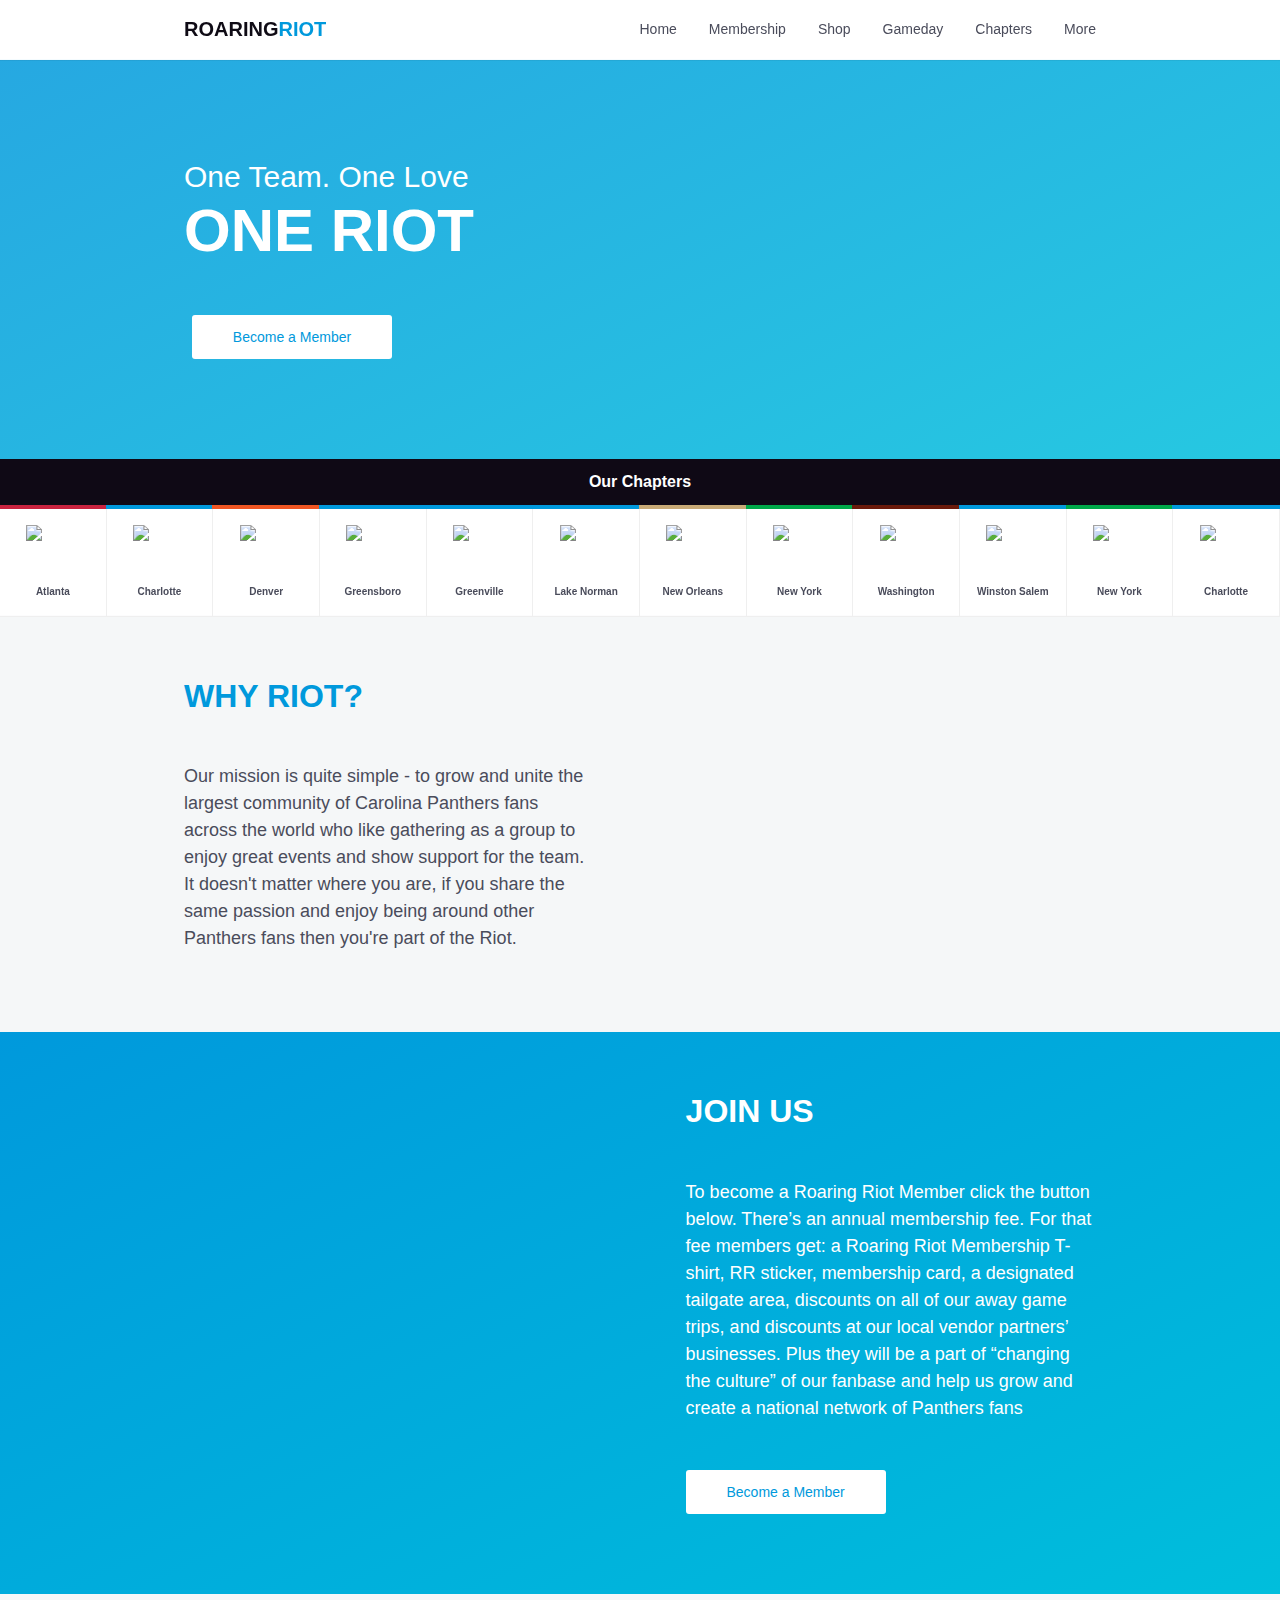
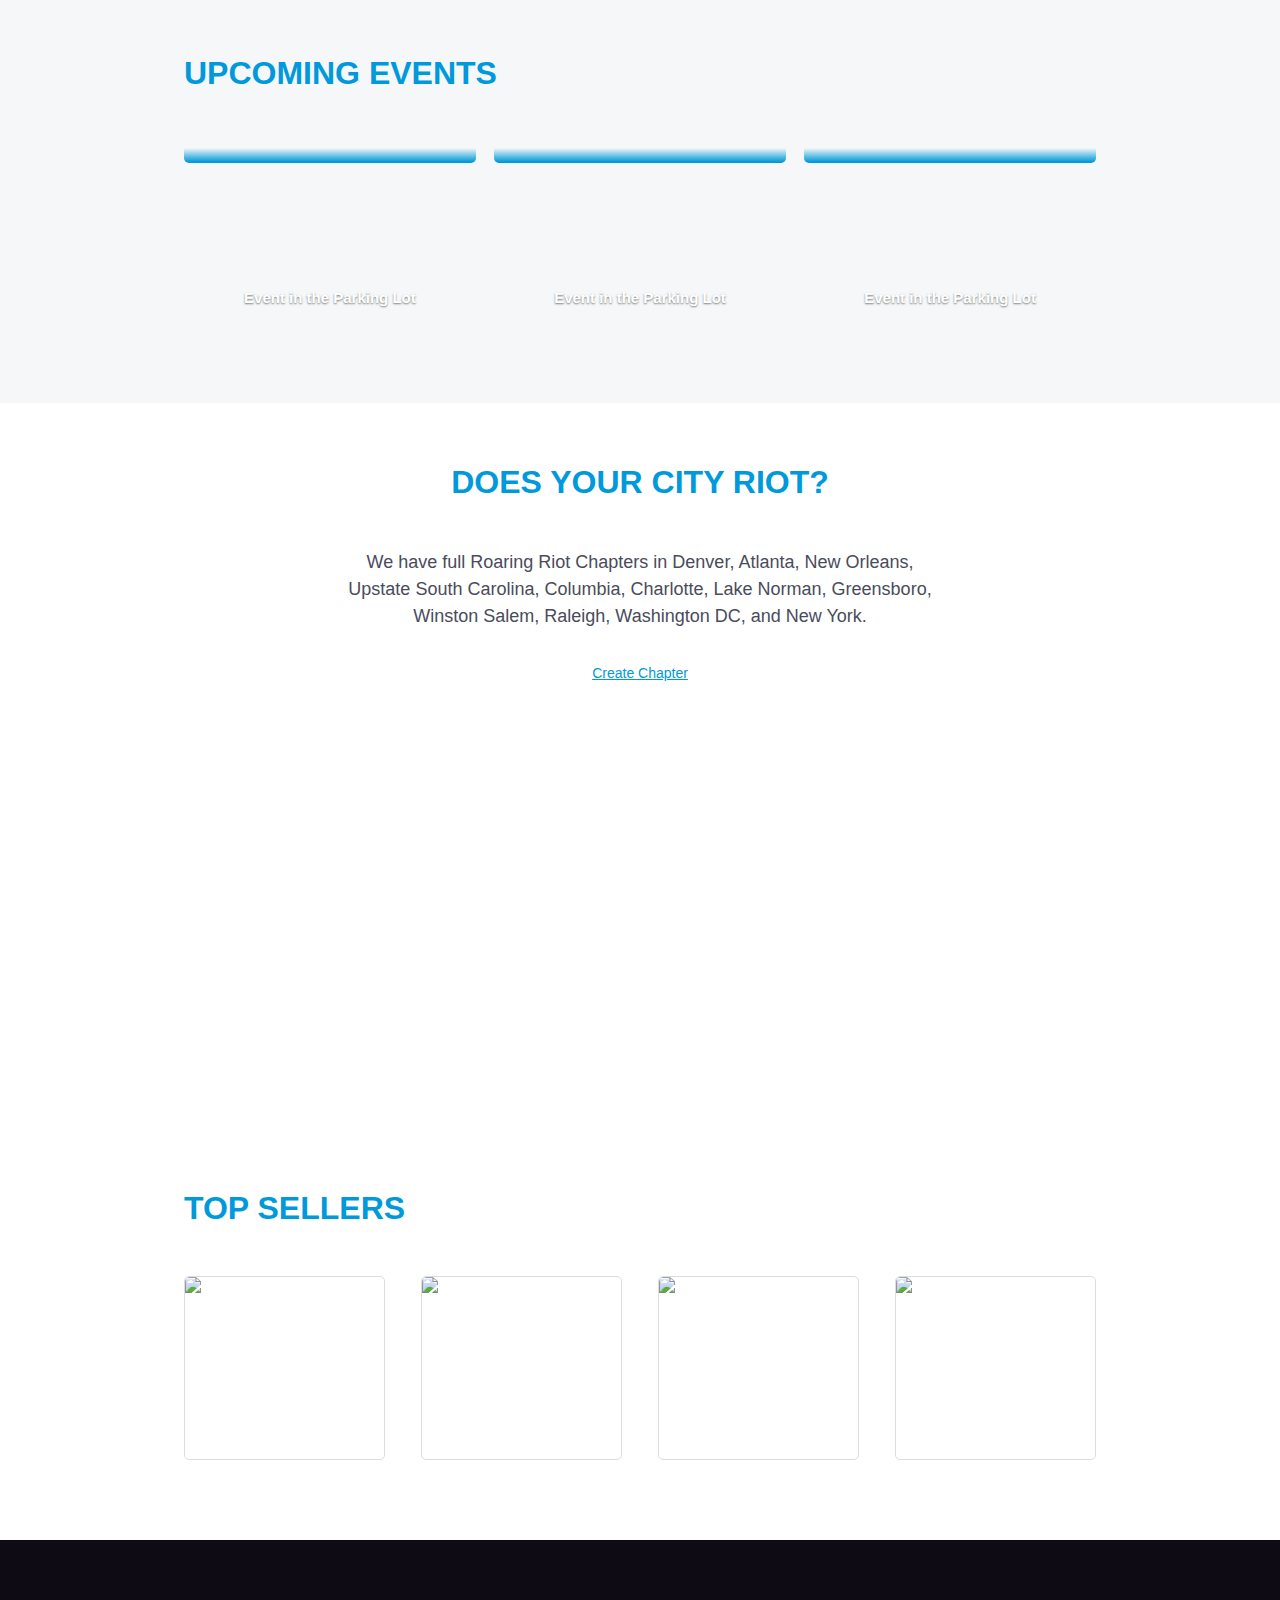
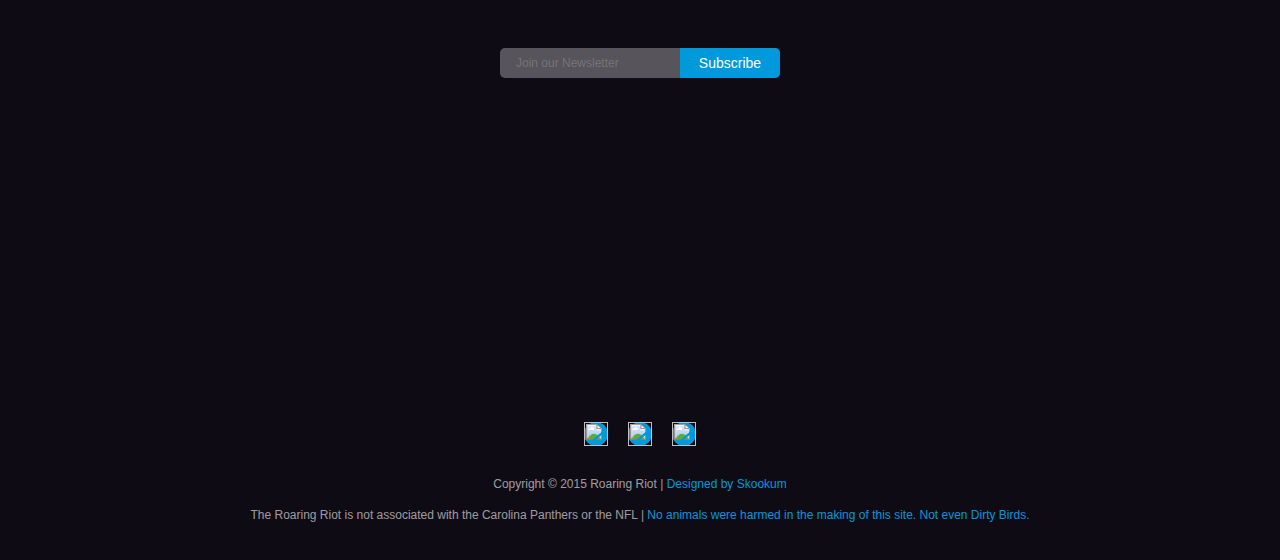
==== index.html @ ac8cfeb6 "chapters update" ====
<!DOCTYPE html>
<html>
  <head>
    <meta charset="utf-8">
    <meta http-equiv="X-UA-Compatable" content="IE=Edge">
    <meta name="description" content="">
    <meta name="viewport" content="width=device-width, initial-scale=1.0, minimum-scale=1.0, maximum-scale=1.0, user-scalable=no" media="(device-height: 588px)">
    <meta name="apple-mobile-web-app-capable" content="yes">
    <meta name="apple-mobile-web-app-status-bar-style" content="black-translucent">
    <title>Starter</title>
    <link rel="stylesheet" type="text/css" href="css/main.css">
    <script type="text/javascript" language="javascript" src="scripts/modernizr.min.js"></script>
    <script type="text/javascript" language="javascript" src="scripts/jquery-11.0.min.js"></script>
  </head>
  <body onload="loaded()">
    <nav class="navigation">
      <div class="navigation__container"><a href="#" class="logo">ROARING<span>RIOT</span></a>
        <ul class="navigation__links">
              <li class="navigation__link link"><a href="#" class="anchor">Home</a></li>
              <li class="navigation__link">
                <p class="anchor">Membership</p>
                <ul class="navigation__sublinks">
                      <li class="navigation__sublink"><a href="#" class="anchor">Purchase Membership</a></li>
                      <li class="navigation__sublink"><a href="#" class="anchor">Charlotte, NC Partners</a></li>
                      <li class="navigation__sublink"><a href="#" class="anchor">Denver, CO Partners</a></li>
                      <li class="navigation__sublink"><a href="#" class="anchor">Charleston, SC Partners</a></li>
                      <li class="navigation__sublink"><a href="#" class="anchor">Winston-Salem, NC Partners</a></li>
                      <li class="navigation__sublink"><a href="#" class="anchor">Atlanta, GA Partners</a></li>
                </ul>
              </li>
              <li class="navigation__link">
                <p class="anchor">Shop</p>
                <ul class="navigation__sublinks">
                      <li class="navigation__sublink"><a href="#" class="anchor">Men</a></li>
                      <li class="navigation__sublink"><a href="#" class="anchor">Women</a></li>
                      <li class="navigation__sublink"><a href="#" class="anchor">Children</a></li>
                      <li class="navigation__sublink"><a href="#" class="anchor">Headwear</a></li>
                      <li class="navigation__sublink"><a href="#" class="anchor">Novelties</a></li>
                </ul>
              </li>
              <li class="navigation__link">
                <p class="anchor">Gameday</p>
                <ul class="navigation__sublinks">
                      <li class="navigation__sublink"><a href="#" class="anchor">Home Games</a></li>
                      <li class="navigation__sublink"><a href="#" class="anchor">Away Games</a></li>
                </ul>
              </li>
              <li class="navigation__link">
                <p class="anchor">Chapters</p>
                <ul class="navigation__sublinks">
                      <li class="navigation__sublink"><a href="#" class="anchor">Queen City Riot - Charlotte NC</a></li>
                      <li class="navigation__sublink"><a href="#" class="anchor">Mile High Cats - Denver NC</a></li>
                      <li class="navigation__sublink"><a href="#" class="anchor">NoLa Riot - New Orleans NC</a></li>
                      <li class="navigation__sublink"><a href="#" class="anchor">Oak City Riot - Raleigh NC</a></li>
                      <li class="navigation__sublink"><a href="#" class="anchor">Twin City Riot - Winston Salem NC</a></li>
                      <li class="navigation__sublink"><a href="#" class="anchor">Atlanta Riot - Atlanta NC</a></li>
                      <li class="navigation__sublink"><a href="#" class="anchor">Capital Riot - Washington, DC</a></li>
                      <li class="navigation__sublink"><a href="#" class="anchor">Big Apple Riot - New York City NC</a></li>
                      <li class="navigation__sublink"><a href="#" class="anchor">Gate City Riot - Greensboro NC</a></li>
                      <li class="navigation__sublink"><a href="#" class="anchor">Upstate Riot - Greenville NC</a></li>
                      <li class="navigation__sublink"><a href="#" class="anchor">LKN Riot - Lake Norman NC</a></li>
                </ul>
              </li>
              <li class="navigation__link">
                <p class="anchor">More</p>
                <ul class="navigation__sublinks">
                      <li class="navigation__sublink"><a href="#" class="anchor">About Us</a></li>
                      <li class="navigation__sublink"><a href="#" class="anchor">Social Events</a></li>
                      <li class="navigation__sublink"><a href="#" class="anchor">Gallery</a></li>
                      <li class="navigation__sublink"><a href="#" class="anchor">Contact Us</a></li>
                </ul>
              </li>
        </ul>
        <div class="burger"></div>
      </div>
    </nav>
        <div class="hero">
          <div class="hero__image">
            <div class="hero__image__container"></div>
            <div class="hero__overlay"></div>
          </div>
          <div class="hero__container">
            <div class="hero__message">
              <h3 class="h3">One Team. One Love</h3>
              <h1 class="h1">ONE RIOT</h1>
              <button class="button">Become a Member</button>
            </div>
          </div>
        </div>
        <div class="chapters">
          <div class="titleBar">Our Chapters</div>
          <ul>
                <li class="chapter">
                  <div class="chapter__color Atlanta"></div><a class="chapter__container">
                    <div class="chapter__logo"><img src="images/chapters/color/atlanta.png" class="chapter__logo--color"><img src="images/chapters/bw/atlanta.png" class="chapter__logo--bw"></div>
                    <div class="chapter__location">Atlanta</div>
                    <div class="chapter__links">
                      <div class="chapter__join">
                        <div class="badge"><img src="images/ui_icons/heart.svg"></div>
                        <p>join</p>
                      </div>
                      <div class="chapter__facebook">
                        <div class="badge"><img src="images/ui_icons/facebook.svg"></div>
                        <p>visit</p>
                      </div>
                    </div></a>
                </li>
                <li class="chapter">
                  <div class="chapter__color Charlotte"></div><a class="chapter__container">
                    <div class="chapter__logo"><img src="images/chapters/color/queen.png" class="chapter__logo--color"><img src="images/chapters/bw/queen.png" class="chapter__logo--bw"></div>
                    <div class="chapter__location">Charlotte</div>
                    <div class="chapter__links">
                      <div class="chapter__join">
                        <div class="badge"><img src="images/ui_icons/heart.svg"></div>
                        <p>join</p>
                      </div>
                      <div class="chapter__facebook">
                        <div class="badge"><img src="images/ui_icons/facebook.svg"></div>
                        <p>visit</p>
                      </div>
                    </div></a>
                </li>
                <li class="chapter">
                  <div class="chapter__color Denver"></div><a class="chapter__container">
                    <div class="chapter__logo"><img src="images/chapters/color/denver.png" class="chapter__logo--color"><img src="images/chapters/bw/denver.png" class="chapter__logo--bw"></div>
                    <div class="chapter__location">Denver</div>
                    <div class="chapter__links">
                      <div class="chapter__join">
                        <div class="badge"><img src="images/ui_icons/heart.svg"></div>
                        <p>join</p>
                      </div>
                      <div class="chapter__facebook">
                        <div class="badge"><img src="images/ui_icons/facebook.svg"></div>
                        <p>visit</p>
                      </div>
                    </div></a>
                </li>
                <li class="chapter">
                  <div class="chapter__color Greensboro"></div><a class="chapter__container">
                    <div class="chapter__logo"><img src="images/chapters/color/gate.png" class="chapter__logo--color"><img src="images/chapters/bw/gate.png" class="chapter__logo--bw"></div>
                    <div class="chapter__location">Greensboro</div>
                    <div class="chapter__links">
                      <div class="chapter__join">
                        <div class="badge"><img src="images/ui_icons/heart.svg"></div>
                        <p>join</p>
                      </div>
                      <div class="chapter__facebook">
                        <div class="badge"><img src="images/ui_icons/facebook.svg"></div>
                        <p>visit</p>
                      </div>
                    </div></a>
                </li>
                <li class="chapter">
                  <div class="chapter__color Greenville"></div><a class="chapter__container">
                    <div class="chapter__logo"><img src="images/chapters/color/oak.png" class="chapter__logo--color"><img src="images/chapters/bw/oak.png" class="chapter__logo--bw"></div>
                    <div class="chapter__location">Greenville</div>
                    <div class="chapter__links">
                      <div class="chapter__join">
                        <div class="badge"><img src="images/ui_icons/heart.svg"></div>
                        <p>join</p>
                      </div>
                      <div class="chapter__facebook">
                        <div class="badge"><img src="images/ui_icons/facebook.svg"></div>
                        <p>visit</p>
                      </div>
                    </div></a>
                </li>
                <li class="chapter">
                  <div class="chapter__color Lake Norman"></div><a class="chapter__container">
                    <div class="chapter__logo"><img src="images/chapters/color/upstate.png" class="chapter__logo--color"><img src="images/chapters/bw/upstate.png" class="chapter__logo--bw"></div>
                    <div class="chapter__location">Lake Norman</div>
                    <div class="chapter__links">
                      <div class="chapter__join">
                        <div class="badge"><img src="images/ui_icons/heart.svg"></div>
                        <p>join</p>
                      </div>
                      <div class="chapter__facebook">
                        <div class="badge"><img src="images/ui_icons/facebook.svg"></div>
                        <p>visit</p>
                      </div>
                    </div></a>
                </li>
                <li class="chapter">
                  <div class="chapter__color New Orleans"></div><a class="chapter__container">
                    <div class="chapter__logo"><img src="images/chapters/color/cola.png" class="chapter__logo--color"><img src="images/chapters/bw/cola.png" class="chapter__logo--bw"></div>
                    <div class="chapter__location">New Orleans</div>
                    <div class="chapter__links">
                      <div class="chapter__join">
                        <div class="badge"><img src="images/ui_icons/heart.svg"></div>
                        <p>join</p>
                      </div>
                      <div class="chapter__facebook">
                        <div class="badge"><img src="images/ui_icons/facebook.svg"></div>
                        <p>visit</p>
                      </div>
                    </div></a>
                </li>
                <li class="chapter">
                  <div class="chapter__color New York"></div><a class="chapter__container">
                    <div class="chapter__logo"><img src="images/chapters/color/apple.png" class="chapter__logo--color"><img src="images/chapters/bw/apple.png" class="chapter__logo--bw"></div>
                    <div class="chapter__location">New York</div>
                    <div class="chapter__links">
                      <div class="chapter__join">
                        <div class="badge"><img src="images/ui_icons/heart.svg"></div>
                        <p>join</p>
                      </div>
                      <div class="chapter__facebook">
                        <div class="badge"><img src="images/ui_icons/facebook.svg"></div>
                        <p>visit</p>
                      </div>
                    </div></a>
                </li>
                <li class="chapter">
                  <div class="chapter__color Washington"></div><a class="chapter__container">
                    <div class="chapter__logo"><img src="images/chapters/color/capital.png" class="chapter__logo--color"><img src="images/chapters/bw/capital.png" class="chapter__logo--bw"></div>
                    <div class="chapter__location">Washington</div>
                    <div class="chapter__links">
                      <div class="chapter__join">
                        <div class="badge"><img src="images/ui_icons/heart.svg"></div>
                        <p>join</p>
                      </div>
                      <div class="chapter__facebook">
                        <div class="badge"><img src="images/ui_icons/facebook.svg"></div>
                        <p>visit</p>
                      </div>
                    </div></a>
                </li>
                <li class="chapter">
                  <div class="chapter__color Winston Salem"></div><a class="chapter__container">
                    <div class="chapter__logo"><img src="images/chapters/color/twin.png" class="chapter__logo--color"><img src="images/chapters/bw/twin.png" class="chapter__logo--bw"></div>
                    <div class="chapter__location">Winston Salem</div>
                    <div class="chapter__links">
                      <div class="chapter__join">
                        <div class="badge"><img src="images/ui_icons/heart.svg"></div>
                        <p>join</p>
                      </div>
                      <div class="chapter__facebook">
                        <div class="badge"><img src="images/ui_icons/facebook.svg"></div>
                        <p>visit</p>
                      </div>
                    </div></a>
                </li>
                <li class="chapter">
                  <div class="chapter__color New York"></div><a class="chapter__container">
                    <div class="chapter__logo"><img src="images/chapters/color/apple.png" class="chapter__logo--color"><img src="images/chapters/bw/apple.png" class="chapter__logo--bw"></div>
                    <div class="chapter__location">New York</div>
                    <div class="chapter__links">
                      <div class="chapter__join">
                        <div class="badge"><img src="images/ui_icons/heart.svg"></div>
                        <p>join</p>
                      </div>
                      <div class="chapter__facebook">
                        <div class="badge"><img src="images/ui_icons/facebook.svg"></div>
                        <p>visit</p>
                      </div>
                    </div></a>
                </li>
                <li class="chapter">
                  <div class="chapter__color Charlotte"></div><a class="chapter__container">
                    <div class="chapter__logo"><img src="images/chapters/color/queen.png" class="chapter__logo--color"><img src="images/chapters/bw/queen.png" class="chapter__logo--bw"></div>
                    <div class="chapter__location">Charlotte</div>
                    <div class="chapter__links">
                      <div class="chapter__join">
                        <div class="badge"><img src="images/ui_icons/heart.svg"></div>
                        <p>join</p>
                      </div>
                      <div class="chapter__facebook">
                        <div class="badge"><img src="images/ui_icons/facebook.svg"></div>
                        <p>visit</p>
                      </div>
                    </div></a>
                </li>
          </ul>
        </div>
        <section class="section grey">
          <div class="section__container">
            <div class="section__message left">
              <h2 class="h2 section__title">WHY RIOT?</h2>
              <p>Our mission is quite simple - to grow and unite the largest community of Carolina Panthers fans across the world who like gathering as a group to enjoy great events and show support for the team. It doesn't matter where you are, if you share the same passion and enjoy being around other Panthers fans then you're part of the Riot.</p>
            </div>
            <div class="section__image right whyRiot"></div>
          </div>
        </section>
        <section class="section blue">
          <div class="section__container">
            <div class="section__message right">
              <h2 class="h2 section__title">JOIN US</h2>
              <p>To become a Roaring Riot Member click the button below. There’s an annual membership fee. For that fee members get: a Roaring Riot Membership T-shirt, RR sticker, membership card, a designated tailgate area, discounts on all of our away game trips, and discounts at our local vendor partners’ businesses. Plus they will be a part of “changing the culture” of our fanbase and help us grow and create a national network of Panthers fans</p>
              <button class="button">Become a Member</button>
            </div>
            <div class="section__image left joinUs"></div>
          </div>
        </section>
        <section class="section grey">
          <div class="section__container">
            <h2 class="h2 section__title">UPCOMING EVENTS</h2>
            <ul class="events">
                  <li class="event"><a href="#">
                      <div class="event__image"><img src="images/events/grill.jpg">
                        <div class="event__image--overlay"></div>
                      </div>
                      <h3 class="h3 event__title">Event in the Parking Lot</h3></a></li>
                  <li class="event"><a href="#">
                      <div class="event__image"><img src="images/events/seattle.jpg">
                        <div class="event__image--overlay"></div>
                      </div>
                      <h3 class="h3 event__title">Event in the Parking Lot</h3></a></li>
                  <li class="event"><a href="#">
                      <div class="event__image"><img src="images/events/beer.jpg">
                        <div class="event__image--overlay"></div>
                      </div>
                      <h3 class="h3 event__title">Event in the Parking Lot</h3></a></li>
            </ul>
          </div>
        </section>
        <section class="section white">
          <div class="section__image center yourCity"></div>
          <div class="section__container">
            <div class="section__message center">
              <h2 class="h2 section__title">DOES YOUR CITY RIOT?</h2>
              <p>We have full Roaring Riot Chapters in Denver, Atlanta, New Orleans, Upstate South Carolina, Columbia, Charlotte, Lake Norman, Greensboro, Winston Salem, Raleigh, Washington DC, and New York.</p><a href="#">Create Chapter</a>
            </div>
          </div>
        </section>
        <section class="section white">
          <div class="section__container">
            <h2 class="h2 section__title">TOP SELLERS</h2>
            <ul class="topSellers">
                  <div class="store-item">
                    <div class="store-item__image"><img src="images/store/riot.jpg"></div>
                    <div class="store-item__content">
                      <div class="overlay"></div>
                      <div class="store-item__description">
                        <div class="h3 price">$24</div>
                        <p class="text">Do you Riot?</p>
                        <button class="button clear">Purchase</button>
                      </div>
                    </div>
                  </div>
                  <div class="store-item">
                    <div class="store-item__image"><img src="images/store/atlanta.jpg"></div>
                    <div class="store-item__content">
                      <div class="overlay"></div>
                      <div class="store-item__description">
                        <div class="h3 price">$18</div>
                        <p class="text">You are a Dirty Bird</p>
                        <button class="button clear">Purchase</button>
                      </div>
                    </div>
                  </div>
                  <div class="store-item">
                    <div class="store-item__image"><img src="images/store/insta.jpg"></div>
                    <div class="store-item__content">
                      <div class="overlay"></div>
                      <div class="store-item__description">
                        <div class="h3 price">$24</div>
                        <p class="text">Do you See Me?</p>
                        <button class="button clear">Purchase</button>
                      </div>
                    </div>
                  </div>
                  <div class="store-item">
                    <div class="store-item__image"><img src="images/store/luke.jpg"></div>
                    <div class="store-item__content">
                      <div class="overlay"></div>
                      <div class="store-item__description">
                        <div class="h3 price">$24</div>
                        <p class="text">Luke can Tackle Me!</p>
                        <button class="button clear">Purchase</button>
                      </div>
                    </div>
                  </div>
            </ul>
          </div>
        </section>
        <footer class="footer white">
          <div class="footer__image center yourCityDark"></div>
          <div class="footer__container">
            <div class="footer__subscribe">
              <input type="text" placeholder="Join our Newsletter">
              <button class="button">Subscribe</button>
            </div>
            <div class="footer__base">
              <ul class="footer__social">
                <li class="twitter"><img src="images/ui_icons/heart.svg"></li>
                <li class="twitter"><img src="images/ui_icons/heart.svg"></li>
                <li class="twitter"><img src="images/ui_icons/heart.svg"></li>
              </ul>
              <p>Copyright © 2015 Roaring Riot | <a href="#">Designed by Skookum</a></p>
              <p>The Roaring Riot is not associated with the Carolina Panthers or the NFL | <a href="#">No animals were harmed in the making of this site. Not even Dirty Birds.</a></p>
            </div>
          </div>
        </footer>
    <script type="text/javascript" language="javascript" src="scripts/min/custom-min.js"></script>
  </body>
</html>
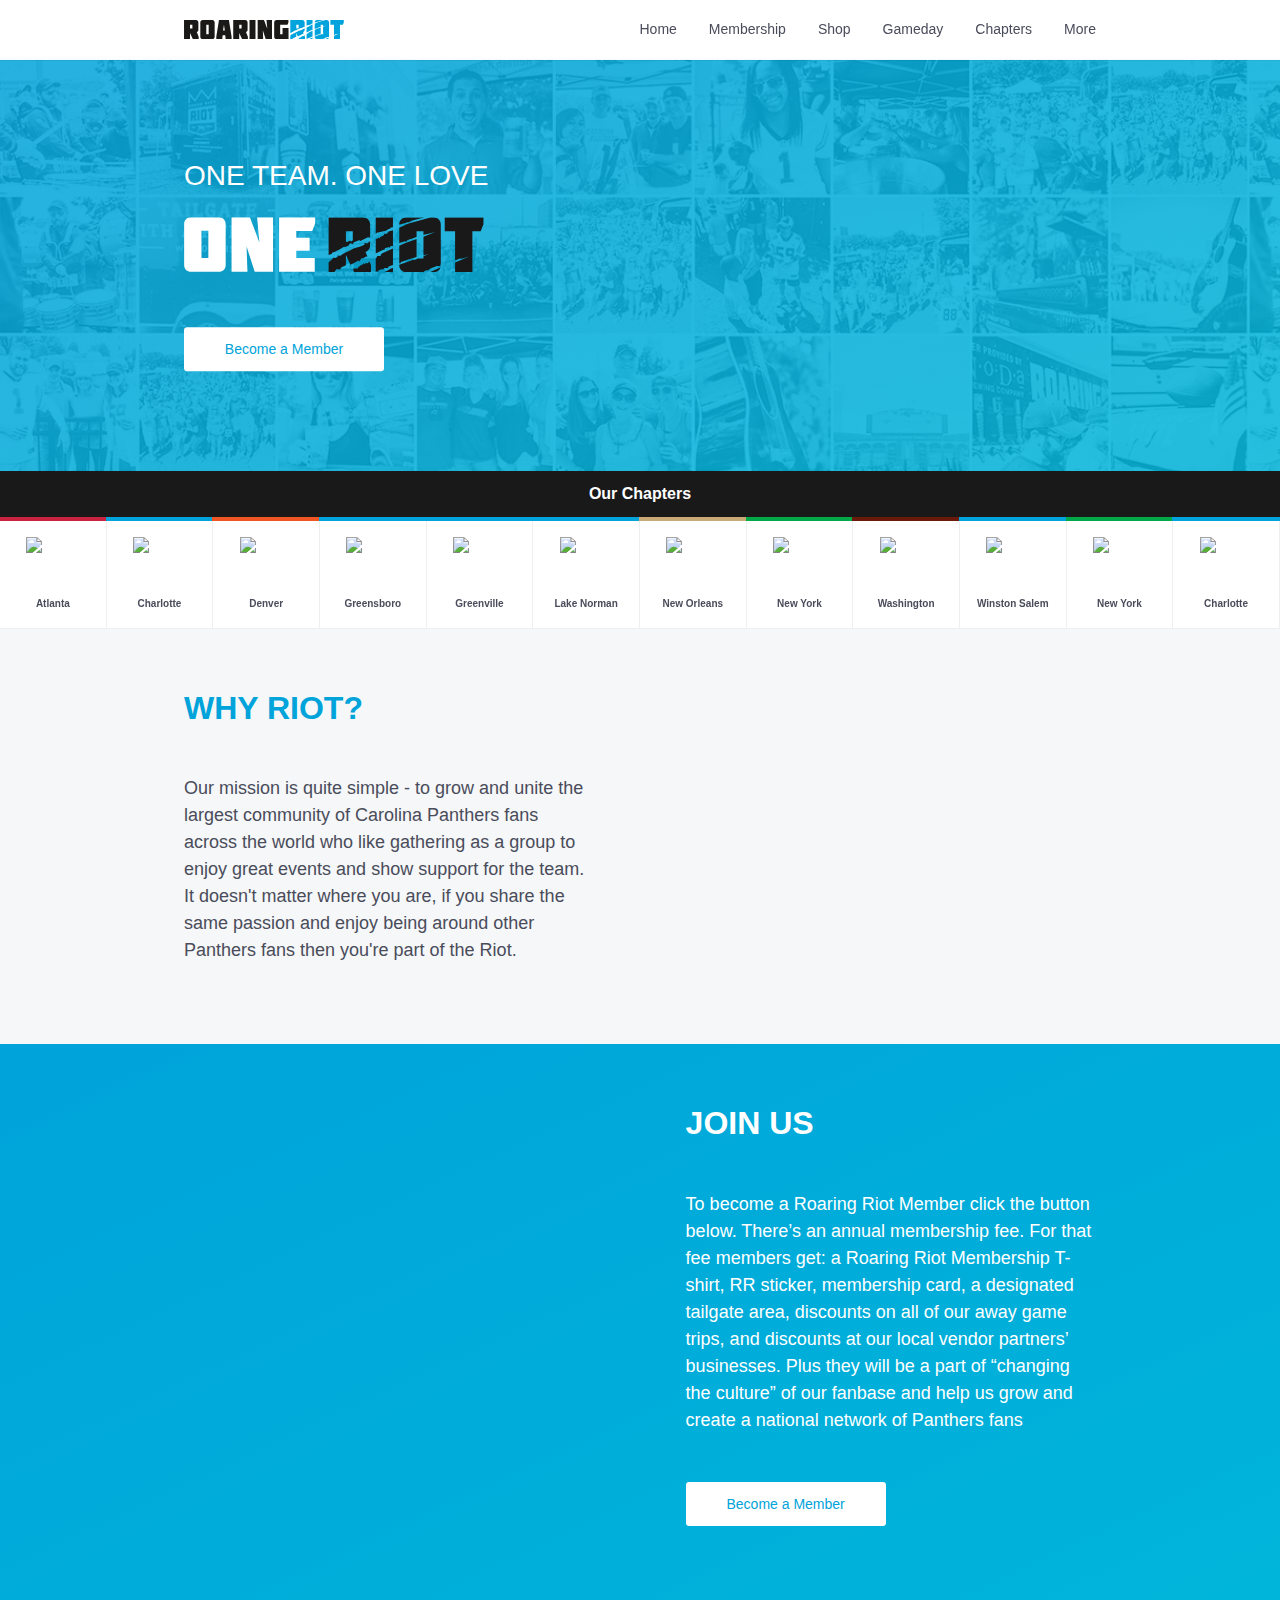
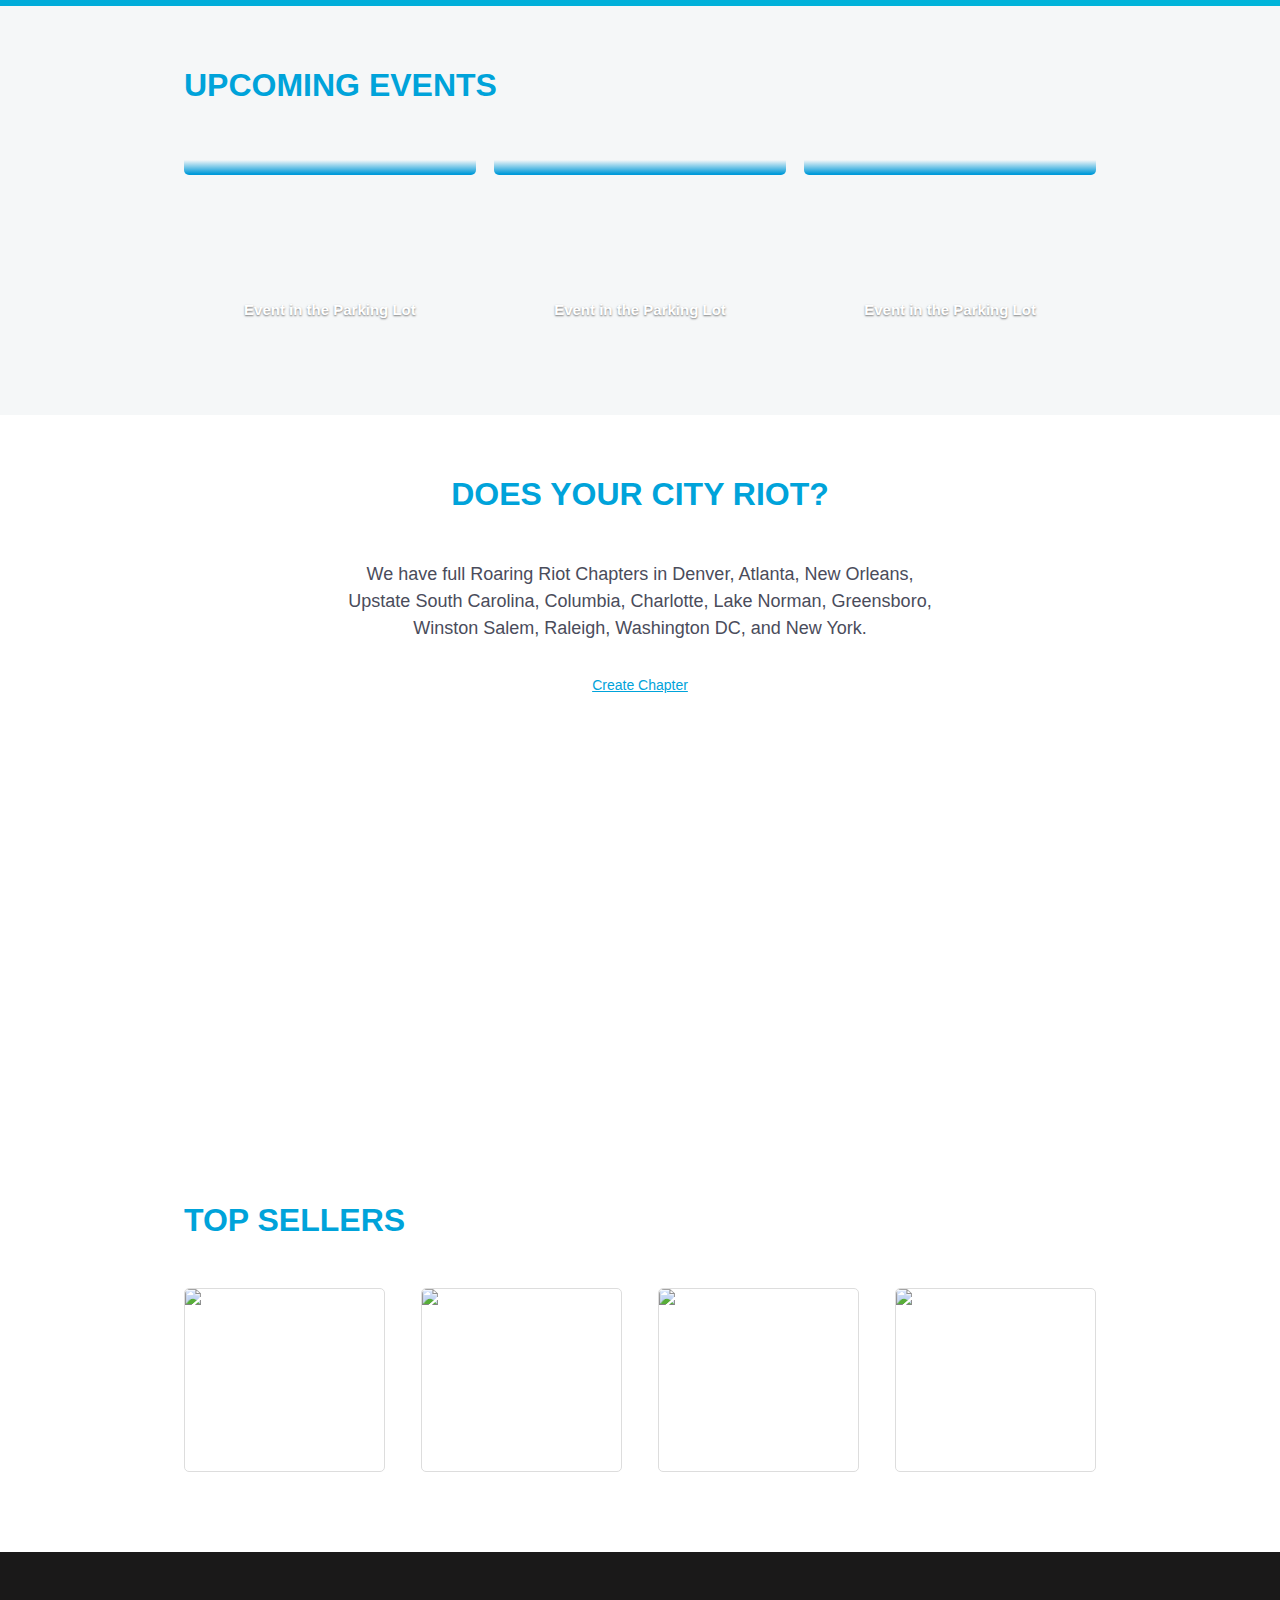
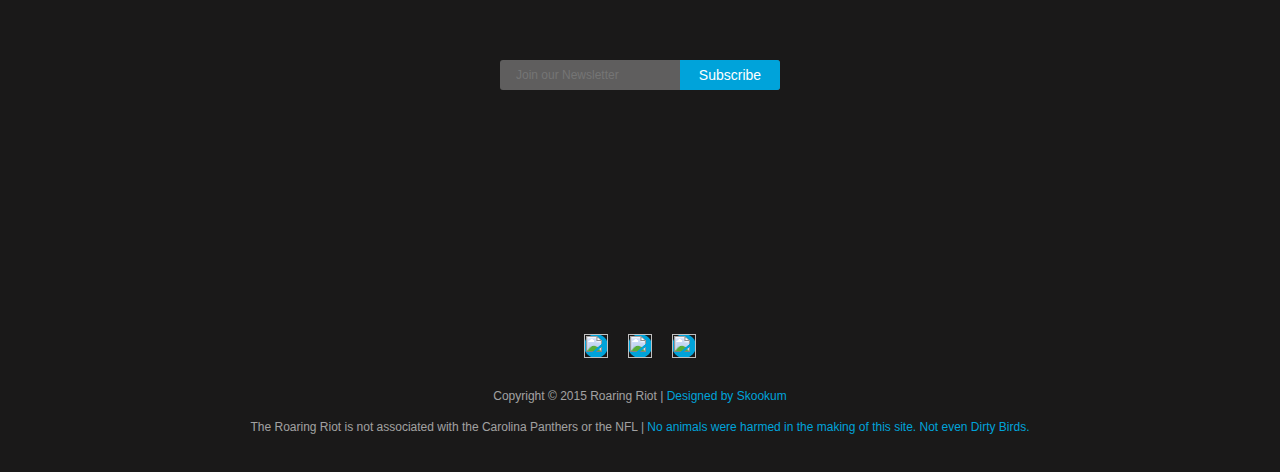
==== commit c948b9f8: "logo updated" ====
--- a/index.html
+++ b/index.html
@@ -14,7 +14,7 @@
   </head>
   <body onload="loaded()">
     <nav class="navigation">
-      <div class="navigation__container"><a href="#" class="logo">ROARING<span>RIOT</span></a>
+      <div class="navigation__container"><a href="#" class="logo"><img src="images/brand/logo.svg"></a>
         <ul class="navigation__links">
               <li class="navigation__link link"><a href="#" class="anchor">Home</a></li>
               <li class="navigation__link">
@@ -82,7 +82,7 @@
           <div class="hero__container">
             <div class="hero__message">
               <h3 class="h3">One Team. One Love</h3>
-              <h1 class="h1">ONE RIOT</h1>
+              <div class="oneriot"><img src="images/brand/oneriot.svg"></div>
               <button class="button">Become a Member</button>
             </div>
           </div>
--- a/css/main.css
+++ b/css/main.css
@@ -256,7 +256,7 @@
 
 h1, h2, h3, h4, h5, h6 {
   font-weight: 300;
-  color: #333333; }
+  color: #1A1919; }
 
 .h1, .h2, .h3, .h4 {
   line-height: 1.2; }
@@ -303,7 +303,7 @@
 .section__title {
   font-size: 32px;
   font-weight: 800;
-  color: #0099DC;
+  color: #00A3DA;
   padding-bottom: 48px; }
   @media (max-width: 600px) {
     .section__title {
@@ -318,7 +318,7 @@
   padding: 0 8px;
   margin: 0 8px;
   background: white;
-  color: #0099DC;
+  color: #00A3DA;
   font-weight: 500;
   -webkit-border-radius: 3px;
   -moz-border-radius: 3px;
@@ -335,15 +335,15 @@
     color: white; }
   .button.clear {
     background: transparent;
-    color: #0099DC;
-    border: 1px solid #0099DC;
+    color: #00A3DA;
+    border: 1px solid #00A3DA;
     min-width: 80px;
     height: 34px;
     line-height: 32px;
     font-size: 12px;
     font-size: 1.2rem; }
     .button.clear:hover {
-      background: #0099DC;
+      background: #00A3DA;
       color: white; }
 
 .input {
@@ -409,7 +409,7 @@
     display: block;
     width: 100%;
     height: 1px;
-    background: #0099DC;
+    background: #00A3DA;
     position: absolute;
     left: 0;
     bottom: -1px; }
@@ -425,7 +425,7 @@
     display: block;
     width: 0;
     height: 1px;
-    background: #0099DC;
+    background: #00A3DA;
     position: absolute;
     left: 0;
     bottom: -1px; }
@@ -657,7 +657,7 @@
   margin-top: 59px; }
 
 .hero__image .hero__image__container {
-  height: 400px;
+  height: 412px;
   position: absolute;
   top: 59px;
   right: 0;
@@ -667,27 +667,27 @@
   background-repeat: repeat-x;
   background-size: auto 100%; }
 .hero__image .hero__overlay {
-  height: 400px;
+  height: 412px;
   position: absolute;
   top: 59px;
   right: 0;
   bottom: 0;
   left: 0;
-  background: rgba(0, 153, 220, 0.85);
+  background: rgba(0, 163, 218, 0.85);
   /* Old browsers */
-  background: -moz-linear-gradient(-25deg, rgba(0, 153, 220, 0.85) 0%, rgba(0, 190, 220, 0.85) 100%);
-  background: -webkit-gradient(linear, left top, right bottom, color-stop(0%, rgba(0, 153, 220, 0.85)), color-stop(100%, rgba(0, 190, 220, 0.85)));
-  background: -webkit-linear-gradient(-25deg, rgba(0, 153, 220, 0.85) 0%, rgba(0, 190, 220, 0.85) 100%);
-  background: -o-linear-gradient(-25deg, rgba(0, 153, 220, 0.85) 0%, rgba(0, 190, 220, 0.85) 100%);
-  background: -ms-linear-gradient(-25deg, rgba(0, 153, 220, 0.85) 0%, rgba(0, 190, 220, 0.85) 100%);
-  background: linear-gradient(155deg, rgba(0, 153, 220, 0.85) 0%, rgba(0, 190, 220, 0.85) 100%); }
+  background: -moz-linear-gradient(-25deg, rgba(0, 163, 218, 0.85) 0%, rgba(0, 181, 218, 0.85) 100%);
+  background: -webkit-gradient(linear, left top, right bottom, color-stop(0%, rgba(0, 163, 218, 0.85)), color-stop(100%, rgba(0, 181, 218, 0.85)));
+  background: -webkit-linear-gradient(-25deg, rgba(0, 163, 218, 0.85) 0%, rgba(0, 181, 218, 0.85) 100%);
+  background: -o-linear-gradient(-25deg, rgba(0, 163, 218, 0.85) 0%, rgba(0, 181, 218, 0.85) 100%);
+  background: -ms-linear-gradient(-25deg, rgba(0, 163, 218, 0.85) 0%, rgba(0, 181, 218, 0.85) 100%);
+  background: linear-gradient(155deg, rgba(0, 163, 218, 0.85) 0%, rgba(0, 181, 218, 0.85) 100%); }
 
 .hero__container {
   max-width: 960px;
   margin: 0 auto;
   position: relative;
   padding: 0 24px;
-  height: 400px;
+  height: 412px;
   position: relative; }
   @media (max-width: 600px) {
     .hero__container {
@@ -698,15 +698,17 @@
   top: 50%;
   transform: translateY(-50%); }
   .hero__message .h3 {
-    font-size: 30px;
+    font-size: 28px;
     font-weight: 500;
-    color: white; }
-  .hero__message .h1 {
-    font-size: 60px;
-    font-weight: 900;
-    color: white; }
+    color: white;
+    text-transform: uppercase; }
+  .hero__message .oneriot {
+    margin-top: 24px; }
+    .hero__message .oneriot img {
+      width: 300px; }
   .hero__message .button {
-    margin-top: 48px; }
+    margin-top: 48px;
+    margin-left: 0; }
   @media (max-width: 768px) {
     .hero__message {
       left: 0;
@@ -743,14 +745,11 @@
         padding: 0 16px; } }
 @media (min-width: 769px) {
     .navigation .logo {
-      height: 60px;
-      font-size: 20px;
-      font-size: 2rem;
-      line-height: 59px;
-      font-weight: 900;
-      color: #0F0B15; }
-      .navigation .logo span {
-        color: #0099DC; }
+      float: left; }
+      .navigation .logo img {
+        width: 160px;
+        position: relative;
+        top: 20px; }
     .navigation .navigation__links {
       position: absolute;
       top: 0;
@@ -788,11 +787,12 @@
       -moz-transform: translate3d(0, 30px, 0);
       -ms-transform: translate3d(0, 30px, 0);
       -o-transform: translate3d(0, 30px, 0);
-      transform: translate3d(0, 30px, 0); }
+      transform: translate3d(0, 30px, 0);
+      z-index: 99; }
     .navigation__link.link:after {
       display: none; }
     .navigation__link:hover > .anchor {
-      color: #0099DC; }
+      color: #00A3DA; }
     .navigation__link a {
       display: block;
       width: 100%;
@@ -807,9 +807,9 @@
       -webkit-border-radius: 3px;
       -moz-border-radius: 3px;
       border-radius: 3px;
-      -webkit-box-shadow: 0 1px 2px rgba(0, 0, 0, 0.1);
-      -moz-box-shadow: 0 1px 2px rgba(0, 0, 0, 0.1);
-      box-shadow: 0 1px 2px rgba(0, 0, 0, 0.1);
+      -webkit-box-shadow: 0 1px 3px rgba(0, 0, 0, 0.2);
+      -moz-box-shadow: 0 1px 3px rgba(0, 0, 0, 0.2);
+      box-shadow: 0 1px 3px rgba(0, 0, 0, 0.2);
       padding: 8px 0;
       opacity: 0;
       filter: alpha(opacity=0);
@@ -831,9 +831,17 @@
             padding: 14px 16px; } }
 @media (min-width: 769px) {
         .navigation__link .navigation__sublinks .navigation__sublink:hover {
-          background: rgba(0, 0, 0, 0.08); }
+          background: rgba(0, 163, 218, 0.8);
+          /* Old browsers */
+          background: -moz-linear-gradient(-25deg, rgba(0, 163, 218, 0.8) 0%, rgba(0, 199, 218, 0.8) 100%);
+          background: -webkit-gradient(linear, left top, right bottom, color-stop(0%, rgba(0, 163, 218, 0.8)), color-stop(100%, rgba(0, 199, 218, 0.8)));
+          background: -webkit-linear-gradient(-25deg, rgba(0, 163, 218, 0.8) 0%, rgba(0, 199, 218, 0.8) 100%);
+          background: -o-linear-gradient(-25deg, rgba(0, 163, 218, 0.8) 0%, rgba(0, 199, 218, 0.8) 100%);
+          background: -ms-linear-gradient(-25deg, rgba(0, 163, 218, 0.8) 0%, rgba(0, 199, 218, 0.8) 100%);
+          background: linear-gradient(155deg, rgba(0, 163, 218, 0.8) 0%, rgba(0, 199, 218, 0.8) 100%); }
           .navigation__link .navigation__sublinks .navigation__sublink:hover .anchor {
-            color: #0099DC; }
+            color: white;
+            font-weight: 500; }
     .navigation__link:nth-last-child(3) .navigation__sublinks, .navigation__link:nth-last-child(2) .navigation__sublinks, .navigation__link:nth-last-child(1) .navigation__sublinks {
       left: -210px; }
     .navigation__link:hover {
@@ -885,29 +893,28 @@
       background-color: rgba(255, 255, 255, 0.95);
       display: block;
       position: relative;
-      font-size: 20px;
-      font-size: 2rem;
-      font-weight: 900;
-      height: 60px;
-      line-height: 59px;
       -webkit-box-shadow: 0 1px 0 rgba(0, 0, 0, 0.05);
       -moz-box-shadow: 0 1px 0 rgba(0, 0, 0, 0.05);
       box-shadow: 0 1px 0 rgba(0, 0, 0, 0.05);
-      text-align: center;
-      z-index: 9;
-      color: #0F0B15; }
-      .navigation .logo span {
-        color: #0099DC; }
+      z-index: 9; }
+      .navigation .logo img {
+        width: 160px;
+        margin: auto;
+        position: absolute;
+        top: 0;
+        right: 0;
+        bottom: 0;
+        left: 0; }
     .navigation .navigation__links {
       display: none;
-      background: rgba(0, 153, 220, 0.95);
+      background: rgba(0, 163, 218, 0.95);
       /* Old browsers */
-      background: -moz-linear-gradient(-25deg, rgba(0, 153, 220, 0.95) 0%, rgba(0, 190, 220, 0.95) 100%);
-      background: -webkit-gradient(linear, left top, right bottom, color-stop(0%, rgba(0, 153, 220, 0.95)), color-stop(100%, rgba(0, 190, 220, 0.95)));
-      background: -webkit-linear-gradient(-25deg, rgba(0, 153, 220, 0.95) 0%, rgba(0, 190, 220, 0.95) 100%);
-      background: -o-linear-gradient(-25deg, rgba(0, 153, 220, 0.95) 0%, rgba(0, 190, 220, 0.95) 100%);
-      background: -ms-linear-gradient(-25deg, rgba(0, 153, 220, 0.95) 0%, rgba(0, 190, 220, 0.95) 100%);
-      background: linear-gradient(155deg, rgba(0, 153, 220, 0.95) 0%, rgba(0, 190, 220, 0.95) 100%);
+      background: -moz-linear-gradient(-25deg, rgba(0, 163, 218, 0.95) 0%, rgba(0, 199, 218, 0.95) 100%);
+      background: -webkit-gradient(linear, left top, right bottom, color-stop(0%, rgba(0, 163, 218, 0.95)), color-stop(100%, rgba(0, 199, 218, 0.95)));
+      background: -webkit-linear-gradient(-25deg, rgba(0, 163, 218, 0.95) 0%, rgba(0, 199, 218, 0.95) 100%);
+      background: -o-linear-gradient(-25deg, rgba(0, 163, 218, 0.95) 0%, rgba(0, 199, 218, 0.95) 100%);
+      background: -ms-linear-gradient(-25deg, rgba(0, 163, 218, 0.95) 0%, rgba(0, 199, 218, 0.95) 100%);
+      background: linear-gradient(155deg, rgba(0, 163, 218, 0.95) 0%, rgba(0, 199, 218, 0.95) 100%);
       position: absolute;
       top: 60px;
       right: 0;
@@ -9657,7 +9664,7 @@
   padding: 60px 0;
   position: relative;
   *zoom: 1;
-  background-color: #0F0B15;
+  background-color: #1A1919;
   overflow: hidden; }
   .footer:before, .footer:after {
     content: " ";
@@ -9671,7 +9678,7 @@
   position: relative;
   padding: 0 24px;
   *zoom: 1;
-  height: 500px; }
+  height: 400px; }
   @media (max-width: 600px) {
     .footer__container {
       padding: 0 16px; } }
@@ -9686,9 +9693,17 @@
   right: 0;
   left: 0;
   bottom: 0;
-  max-height: auto;
   max-width: 100%;
   content: url(../images/people/crowdDark.png); }
+  @media (min-width: 1241px) {
+    .footer__image {
+      min-width: 100%;
+      margin-bottom: -5%; } }
+  @media (max-width: 1240px) {
+    .footer__image {
+      max-width: 100%;
+      right: 0;
+      left: 0; } }
   @media (max-width: 950px) {
     .footer__image {
       max-width: 120%;
@@ -9711,9 +9726,9 @@
   position: relative;
   margin: 48px auto 0;
   background: rgba(255, 255, 255, 0.3);
-  -webkit-border-radius: 5px;
-  -moz-border-radius: 5px;
-  border-radius: 5px; }
+  -webkit-border-radius: 3px;
+  -moz-border-radius: 3px;
+  border-radius: 3px; }
   .footer__subscribe input {
     width: 180px;
     height: 100%;
@@ -9730,14 +9745,14 @@
     position: absolute;
     right: 0;
     margin-right: 0;
-    background: #0099DC;
+    background: #00A3DA;
     color: white;
     font-size: 14px;
     height: 30px;
     line-height: 28px;
-    -webkit-border-radius: 0 5px 5px 0;
-    -moz-border-radius: 0 5px 5px 0;
-    border-radius: 0 5px 5px 0; }
+    -webkit-border-radius: 0 3px 3px 0;
+    -moz-border-radius: 0 3px 3px 0;
+    border-radius: 0 3px 3px 0; }
 
 .footer__base {
   position: absolute;
@@ -9755,7 +9770,7 @@
     font-size: 12px;
     line-height: 1.3em; }
   .footer__base a {
-    color: #0099DC; }
+    color: #00A3DA; }
 
 .footer__social {
   padding-bottom: 16px; }
@@ -9767,7 +9782,7 @@
     -webkit-border-radius: 50%;
     -moz-border-radius: 50%;
     border-radius: 50%;
-    background: #0099DC;
+    background: #00A3DA;
     margin: 8px; }
     .footer__social li img {
       width: 100%;
@@ -9787,7 +9802,7 @@
     font-size: 16px;
     font-weight: 900;
     color: white;
-    background: #0F0915; }
+    background: #1A1919; }
   .chapters ul {
     *zoom: 1;
     margin-top: 4px; }
@@ -9831,7 +9846,7 @@
   right: -1px;
   left: -1px;
   height: 4px;
-  background: #0099DC; }
+  background: #00A3DA; }
   .chapter__color.Atlanta {
     background: #C9233F; }
   .chapter__color.Denver {
@@ -9852,11 +9867,11 @@
   left: 0;
   margin: 0 auto;
   transform: translate3d(0, 0, 0) scale(1);
-  -webkit-transition: transform 200ms ease-in-out;
-  -moz-transition: transform 200ms ease-in-out;
-  -ms-transition: transform 200ms ease-in-out;
-  -o-transition: transform 200ms ease-in-out;
-  transition: transform 200ms ease-in-out; }
+  -webkit-transition: transform 400ms cubic-bezier(0.175, 0.885, 0.32, 1.5);
+  -moz-transition: transform 400ms cubic-bezier(0.175, 0.885, 0.32, 1.5);
+  -ms-transition: transform 400ms cubic-bezier(0.175, 0.885, 0.32, 1.5);
+  -o-transition: transform 400ms cubic-bezier(0.175, 0.885, 0.32, 1.5);
+  transition: transform 400ms cubic-bezier(0.175, 0.885, 0.32, 1.5); }
   .chapter__logo img {
     max-width: 100%;
     position: absolute;
@@ -9898,9 +9913,9 @@
 .chapter__links {
   position: absolute;
   right: 0;
-  bottom: 0;
+  bottom: -5%;
   left: 0;
-  padding-bottom: 50%;
+  padding-bottom: 55%;
   background-color: #F9FAFB;
   border-top: 1px solid #efefef;
   -webkit-transform: translate3d(0, 100%, 0);
@@ -9908,49 +9923,43 @@
   -ms-transform: translate3d(0, 100%, 0);
   -o-transform: translate3d(0, 100%, 0);
   transform: translate3d(0, 100%, 0);
-  -webkit-transition: transform 200ms ease-in-out 20ms;
-  -moz-transition: transform 200ms ease-in-out 20ms;
-  -ms-transition: transform 200ms ease-in-out 20ms;
-  -o-transition: transform 200ms ease-in-out 20ms;
-  transition: transform 200ms ease-in-out 20ms; }
+  -webkit-transition: transform 300ms cubic-bezier(0.175, 0.885, 0.32, 1.15) 100ms;
+  -moz-transition: transform 300ms cubic-bezier(0.175, 0.885, 0.32, 1.15) 100ms;
+  -ms-transition: transform 300ms cubic-bezier(0.175, 0.885, 0.32, 1.15) 100ms;
+  -o-transition: transform 300ms cubic-bezier(0.175, 0.885, 0.32, 1.15) 100ms;
+  transition: transform 300ms cubic-bezier(0.175, 0.885, 0.32, 1.15) 100ms; }
   .chapter__links .chapter__join,
   .chapter__links .chapter__facebook {
     width: 50%;
-    height: 100%;
+    height: auto;
     position: absolute;
-    top: 0;
-    bottom: 0;
-    margin-top: auto;
-    margin-bottom: auto; }
+    top: 45%;
+    transform: translateY(-45%); }
     .chapter__links .chapter__join p,
     .chapter__links .chapter__facebook p {
       font-size: 8px;
       font-weight: 500;
       text-transform: uppercase;
+      display: block;
       width: 100%;
       text-align: center;
-      position: absolute;
-      bottom: 0%; }
+      line-height: 1em; }
   .chapter__links .chapter__join {
     left: 4px; }
     .chapter__links .chapter__join .badge {
-      background-color: #0099DC; }
+      background-color: #00A3DA; }
   .chapter__links .chapter__facebook {
     right: 4px; }
     .chapter__links .chapter__facebook .badge {
       background: #3463A5; }
   .chapter__links .badge {
-    width: 50%;
-    height: 50%;
+    width: 24px;
+    height: 24px;
     -webkit-border-radius: 50%;
     -moz-border-radius: 50%;
     border-radius: 50%;
-    position: absolute;
-    top: 0;
-    right: 0;
-    bottom: 20%;
-    left: 0;
-    margin: auto;
+    position: relative;
+    margin: 0 auto 4px;
     overflow: hidden; }
     .chapter__links .badge img {
       width: 100%;
@@ -9964,21 +9973,21 @@
     .chapter__links .badge:hover {
       background-color: #0F0915; }
 
-.chapters li:hover .chapter__logo {
+.chapter__container:hover .chapter__logo {
   transform: translate3d(0, -30%, 0) scale(0.6); }
-  .chapters li:hover .chapter__logo .chapter__logo--color {
+  .chapter__container:hover .chapter__logo .chapter__logo--color {
     opacity: 1;
     filter: alpha(opacity=100); }
-  .chapters li:hover .chapter__logo .chapter__logo--bw {
+  .chapter__container:hover .chapter__logo .chapter__logo--bw {
     opacity: 0;
     filter: alpha(opacity=0); }
-.chapters li:hover .chapter__location {
+.chapter__container:hover .chapter__location {
   -webkit-transform: translate3d(0, 40%, 0);
   -moz-transform: translate3d(0, 40%, 0);
   -ms-transform: translate3d(0, 40%, 0);
   -o-transform: translate3d(0, 40%, 0);
   transform: translate3d(0, 40%, 0); }
-.chapters li:hover .chapter__links {
+.chapter__container:hover .chapter__links {
   -webkit-transform: translate3d(0, 0, 0);
   -moz-transform: translate3d(0, 0, 0);
   -ms-transform: translate3d(0, 0, 0);
@@ -10092,14 +10101,14 @@
   .section.white {
     background-color: white; }
   .section.blue {
-    background: #0099DC;
+    background: #00A3DA;
     /* Old browsers */
-    background: -moz-linear-gradient(-25deg, #0099DC 0%, #00bedc 100%);
-    background: -webkit-gradient(linear, left top, right bottom, color-stop(0%, #0099DC), color-stop(100%, #00bedc));
-    background: -webkit-linear-gradient(-25deg, #0099DC 0%, #00bedc 100%);
-    background: -o-linear-gradient(-25deg, #0099DC 0%, #00bedc 100%);
-    background: -ms-linear-gradient(-25deg, #0099DC 0%, #00bedc 100%);
-    background: linear-gradient(155deg, #0099DC 0%, #00bedc 100%); }
+    background: -moz-linear-gradient(-25deg, #00A3DA 0%, #00b5da 100%);
+    background: -webkit-gradient(linear, left top, right bottom, color-stop(0%, #00A3DA), color-stop(100%, #00b5da));
+    background: -webkit-linear-gradient(-25deg, #00A3DA 0%, #00b5da 100%);
+    background: -o-linear-gradient(-25deg, #00A3DA 0%, #00b5da 100%);
+    background: -ms-linear-gradient(-25deg, #00A3DA 0%, #00b5da 100%);
+    background: linear-gradient(155deg, #00A3DA 0%, #00b5da 100%); }
     .section.blue .h2, .section.blue p {
       color: white; }
   .section.grey {
@@ -10130,7 +10139,7 @@
     margin-top: 48px; }
   .section__message a {
     display: block;
-    color: #0099DC;
+    color: #00A3DA;
     text-decoration: underline;
     margin-top: 32px; }
   .section__message.left {
@@ -10192,8 +10201,11 @@
     right: 0;
     left: 0;
     bottom: 0;
-    max-height: auto;
     max-width: 100%; }
+    @media (min-width: 1241px) {
+      .section__image.center {
+        min-width: 100%;
+        margin-bottom: -5%; } }
     @media (max-width: 1240px) {
       .section__image.center {
         max-width: 100%;
@@ -10326,7 +10338,7 @@
       -moz-border-radius: 0 0 5px 5px;
       border-radius: 0 0 5px 5px; } }
   .store-item__description .price {
-    color: #0099DC;
+    color: #00A3DA;
     font-size: 30px;
     font-weight: 900;
     margin-bottom: 8px;
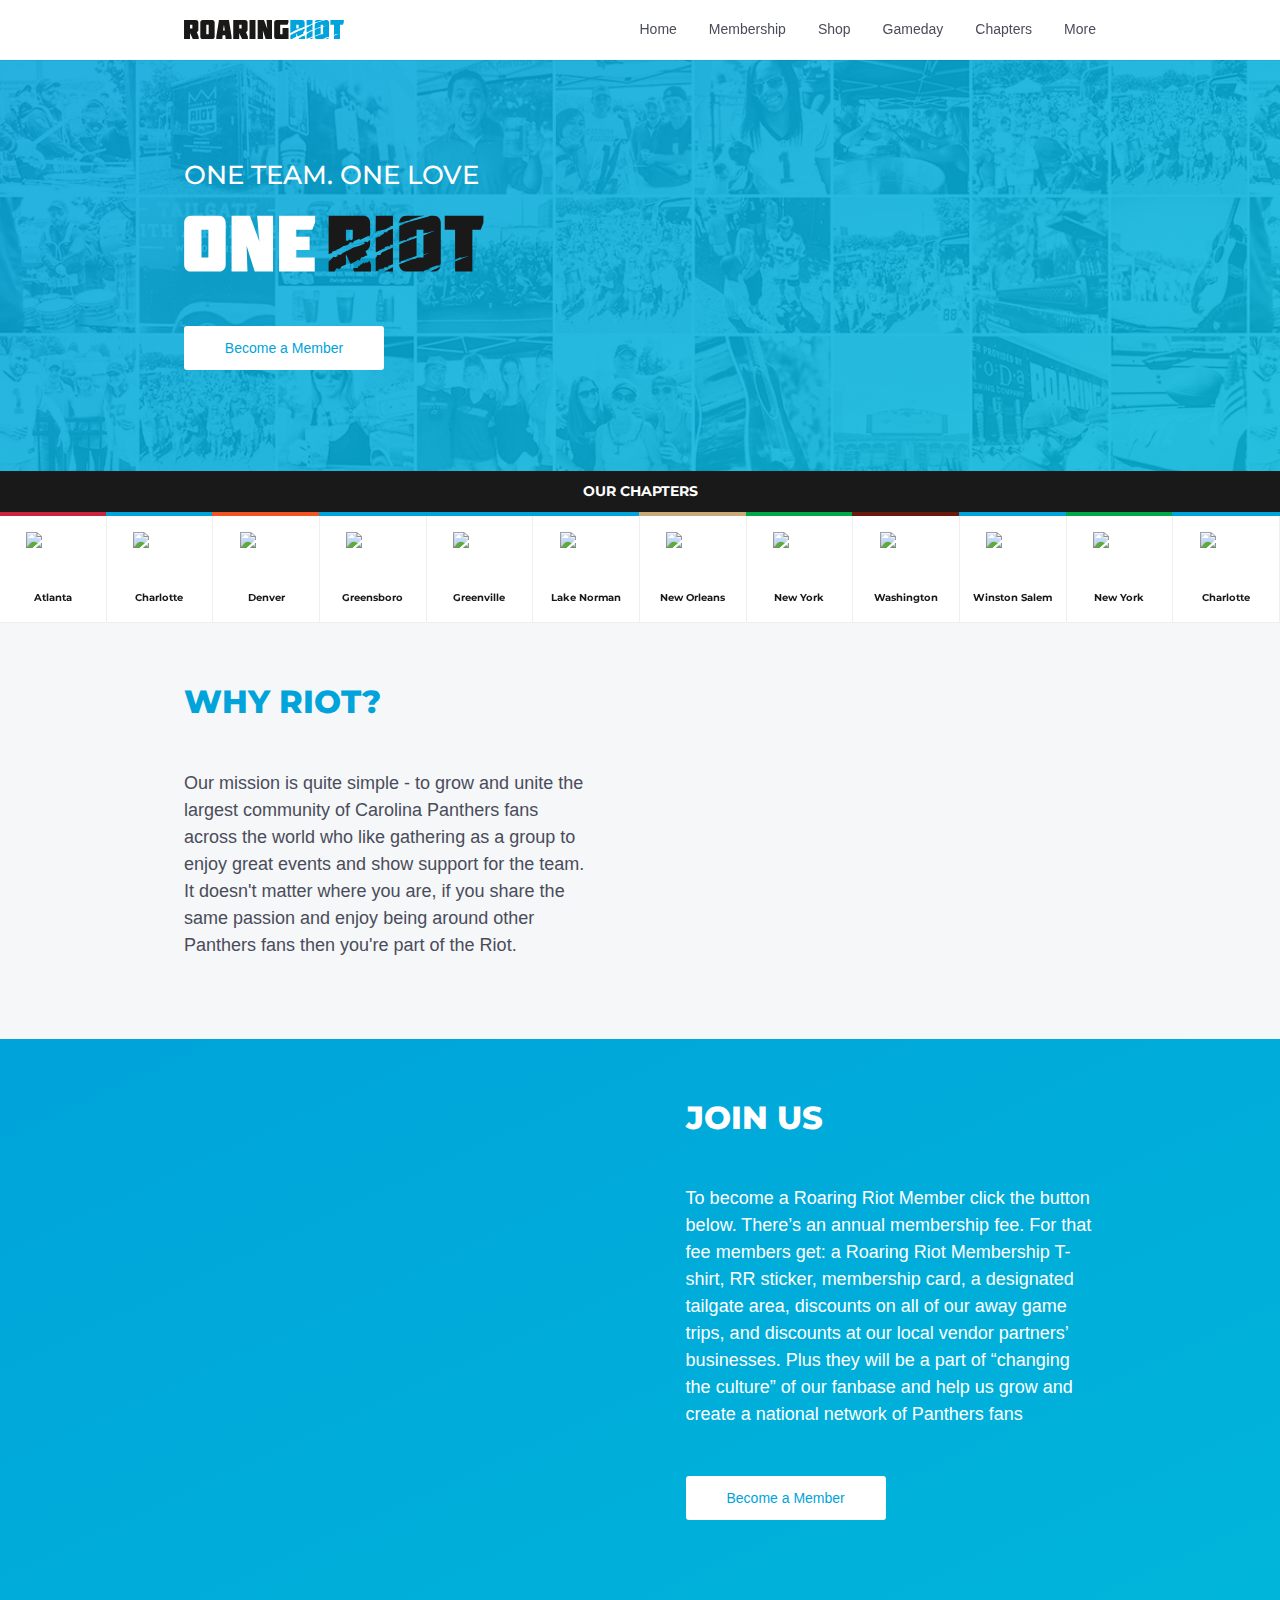
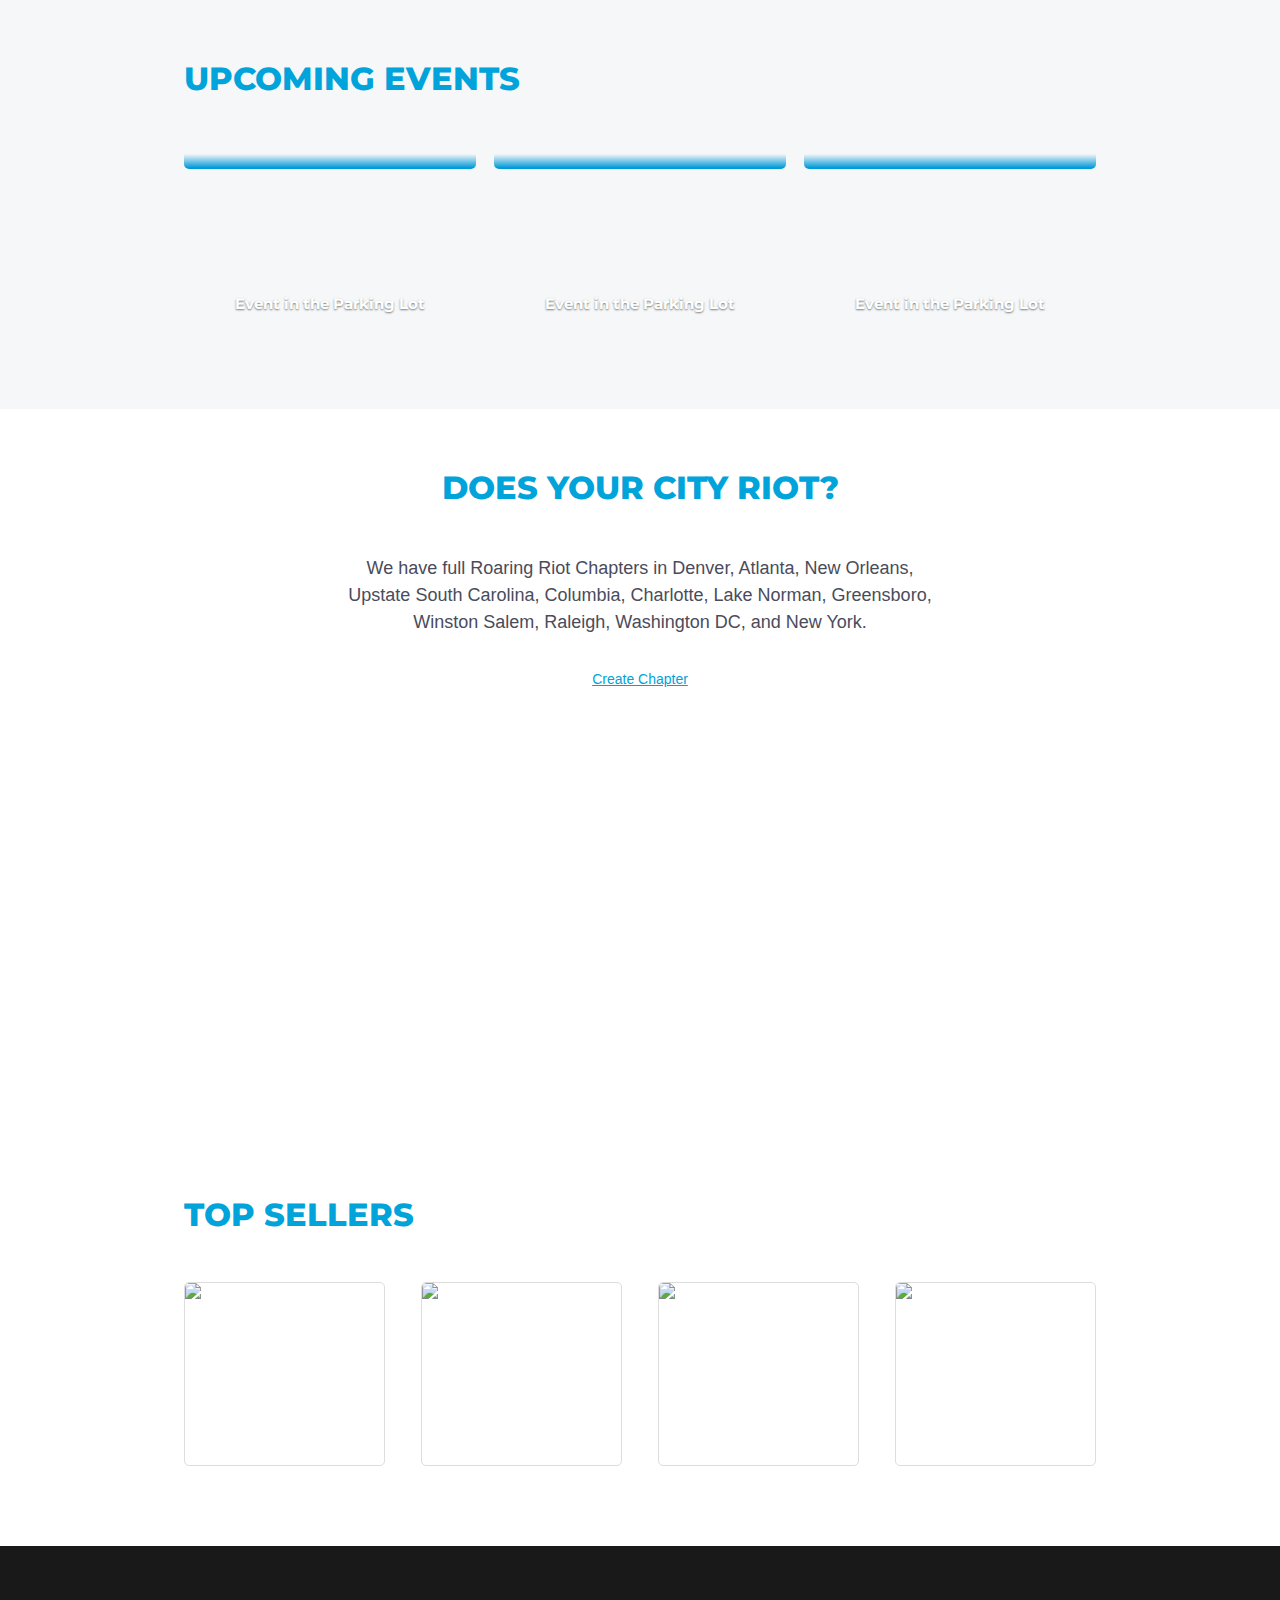
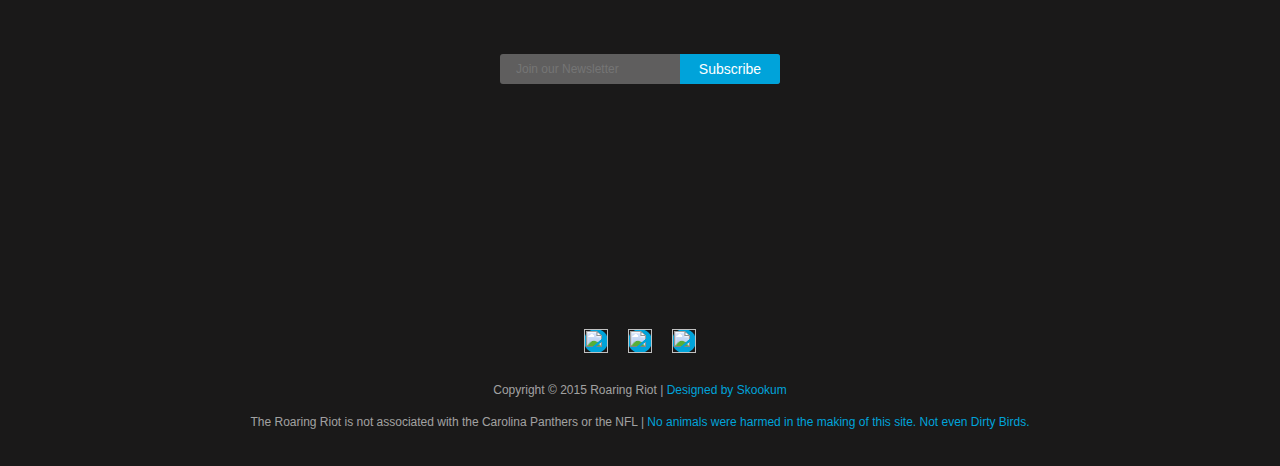
==== commit cabe91ba: "events and fonts" ====
--- a/index.html
+++ b/index.html
@@ -8,15 +8,16 @@
     <meta name="apple-mobile-web-app-capable" content="yes">
     <meta name="apple-mobile-web-app-status-bar-style" content="black-translucent">
     <title>Starter</title>
+    <link href="https://fonts.googleapis.com/css?family=Montserrat:400,700" rel="stylesheet" type="text/css">
     <link rel="stylesheet" type="text/css" href="css/main.css">
     <script type="text/javascript" language="javascript" src="scripts/modernizr.min.js"></script>
     <script type="text/javascript" language="javascript" src="scripts/jquery-11.0.min.js"></script>
   </head>
   <body onload="loaded()">
     <nav class="navigation">
-      <div class="navigation__container"><a href="#" class="logo"><img src="images/brand/logo.svg"></a>
+      <div class="navigation__container"><a href="index.html" class="logo"><img src="images/brand/logo.svg"></a>
         <ul class="navigation__links">
-              <li class="navigation__link link"><a href="#" class="anchor">Home</a></li>
+              <li class="navigation__link link"><a href="index.html" class="anchor">Home</a></li>
               <li class="navigation__link">
                 <p class="anchor">Membership</p>
                 <ul class="navigation__sublinks">
@@ -88,185 +89,185 @@
           </div>
         </div>
         <div class="chapters">
-          <div class="titleBar">Our Chapters</div>
+          <h3 class="h3 titleBar">Our Chapters</h3>
           <ul>
                 <li class="chapter">
                   <div class="chapter__color Atlanta"></div><a class="chapter__container">
                     <div class="chapter__logo"><img src="images/chapters/color/atlanta.png" class="chapter__logo--color"><img src="images/chapters/bw/atlanta.png" class="chapter__logo--bw"></div>
-                    <div class="chapter__location">Atlanta</div>
-                    <div class="chapter__links">
-                      <div class="chapter__join">
-                        <div class="badge"><img src="images/ui_icons/heart.svg"></div>
-                        <p>join</p>
-                      </div>
-                      <div class="chapter__facebook">
-                        <div class="badge"><img src="images/ui_icons/facebook.svg"></div>
-                        <p>visit</p>
+                    <h6 class="h6 chapter__location">Atlanta</h6>
+                    <div class="chapter__links">
+                      <div class="chapter__join">
+                        <div class="badge"><img src="images/ui_icons/heart.svg"></div>
+                        <h6 class="h6">join</h6>
+                      </div>
+                      <div class="chapter__facebook">
+                        <div class="badge"><img src="images/ui_icons/facebook.svg"></div>
+                        <h6 class="h6">visit</h6>
                       </div>
                     </div></a>
                 </li>
                 <li class="chapter">
                   <div class="chapter__color Charlotte"></div><a class="chapter__container">
                     <div class="chapter__logo"><img src="images/chapters/color/queen.png" class="chapter__logo--color"><img src="images/chapters/bw/queen.png" class="chapter__logo--bw"></div>
-                    <div class="chapter__location">Charlotte</div>
-                    <div class="chapter__links">
-                      <div class="chapter__join">
-                        <div class="badge"><img src="images/ui_icons/heart.svg"></div>
-                        <p>join</p>
-                      </div>
-                      <div class="chapter__facebook">
-                        <div class="badge"><img src="images/ui_icons/facebook.svg"></div>
-                        <p>visit</p>
+                    <h6 class="h6 chapter__location">Charlotte</h6>
+                    <div class="chapter__links">
+                      <div class="chapter__join">
+                        <div class="badge"><img src="images/ui_icons/heart.svg"></div>
+                        <h6 class="h6">join</h6>
+                      </div>
+                      <div class="chapter__facebook">
+                        <div class="badge"><img src="images/ui_icons/facebook.svg"></div>
+                        <h6 class="h6">visit</h6>
                       </div>
                     </div></a>
                 </li>
                 <li class="chapter">
                   <div class="chapter__color Denver"></div><a class="chapter__container">
                     <div class="chapter__logo"><img src="images/chapters/color/denver.png" class="chapter__logo--color"><img src="images/chapters/bw/denver.png" class="chapter__logo--bw"></div>
-                    <div class="chapter__location">Denver</div>
-                    <div class="chapter__links">
-                      <div class="chapter__join">
-                        <div class="badge"><img src="images/ui_icons/heart.svg"></div>
-                        <p>join</p>
-                      </div>
-                      <div class="chapter__facebook">
-                        <div class="badge"><img src="images/ui_icons/facebook.svg"></div>
-                        <p>visit</p>
+                    <h6 class="h6 chapter__location">Denver</h6>
+                    <div class="chapter__links">
+                      <div class="chapter__join">
+                        <div class="badge"><img src="images/ui_icons/heart.svg"></div>
+                        <h6 class="h6">join</h6>
+                      </div>
+                      <div class="chapter__facebook">
+                        <div class="badge"><img src="images/ui_icons/facebook.svg"></div>
+                        <h6 class="h6">visit</h6>
                       </div>
                     </div></a>
                 </li>
                 <li class="chapter">
                   <div class="chapter__color Greensboro"></div><a class="chapter__container">
                     <div class="chapter__logo"><img src="images/chapters/color/gate.png" class="chapter__logo--color"><img src="images/chapters/bw/gate.png" class="chapter__logo--bw"></div>
-                    <div class="chapter__location">Greensboro</div>
-                    <div class="chapter__links">
-                      <div class="chapter__join">
-                        <div class="badge"><img src="images/ui_icons/heart.svg"></div>
-                        <p>join</p>
-                      </div>
-                      <div class="chapter__facebook">
-                        <div class="badge"><img src="images/ui_icons/facebook.svg"></div>
-                        <p>visit</p>
+                    <h6 class="h6 chapter__location">Greensboro</h6>
+                    <div class="chapter__links">
+                      <div class="chapter__join">
+                        <div class="badge"><img src="images/ui_icons/heart.svg"></div>
+                        <h6 class="h6">join</h6>
+                      </div>
+                      <div class="chapter__facebook">
+                        <div class="badge"><img src="images/ui_icons/facebook.svg"></div>
+                        <h6 class="h6">visit</h6>
                       </div>
                     </div></a>
                 </li>
                 <li class="chapter">
                   <div class="chapter__color Greenville"></div><a class="chapter__container">
                     <div class="chapter__logo"><img src="images/chapters/color/oak.png" class="chapter__logo--color"><img src="images/chapters/bw/oak.png" class="chapter__logo--bw"></div>
-                    <div class="chapter__location">Greenville</div>
-                    <div class="chapter__links">
-                      <div class="chapter__join">
-                        <div class="badge"><img src="images/ui_icons/heart.svg"></div>
-                        <p>join</p>
-                      </div>
-                      <div class="chapter__facebook">
-                        <div class="badge"><img src="images/ui_icons/facebook.svg"></div>
-                        <p>visit</p>
+                    <h6 class="h6 chapter__location">Greenville</h6>
+                    <div class="chapter__links">
+                      <div class="chapter__join">
+                        <div class="badge"><img src="images/ui_icons/heart.svg"></div>
+                        <h6 class="h6">join</h6>
+                      </div>
+                      <div class="chapter__facebook">
+                        <div class="badge"><img src="images/ui_icons/facebook.svg"></div>
+                        <h6 class="h6">visit</h6>
                       </div>
                     </div></a>
                 </li>
                 <li class="chapter">
                   <div class="chapter__color Lake Norman"></div><a class="chapter__container">
                     <div class="chapter__logo"><img src="images/chapters/color/upstate.png" class="chapter__logo--color"><img src="images/chapters/bw/upstate.png" class="chapter__logo--bw"></div>
-                    <div class="chapter__location">Lake Norman</div>
-                    <div class="chapter__links">
-                      <div class="chapter__join">
-                        <div class="badge"><img src="images/ui_icons/heart.svg"></div>
-                        <p>join</p>
-                      </div>
-                      <div class="chapter__facebook">
-                        <div class="badge"><img src="images/ui_icons/facebook.svg"></div>
-                        <p>visit</p>
+                    <h6 class="h6 chapter__location">Lake Norman</h6>
+                    <div class="chapter__links">
+                      <div class="chapter__join">
+                        <div class="badge"><img src="images/ui_icons/heart.svg"></div>
+                        <h6 class="h6">join</h6>
+                      </div>
+                      <div class="chapter__facebook">
+                        <div class="badge"><img src="images/ui_icons/facebook.svg"></div>
+                        <h6 class="h6">visit</h6>
                       </div>
                     </div></a>
                 </li>
                 <li class="chapter">
                   <div class="chapter__color New Orleans"></div><a class="chapter__container">
                     <div class="chapter__logo"><img src="images/chapters/color/cola.png" class="chapter__logo--color"><img src="images/chapters/bw/cola.png" class="chapter__logo--bw"></div>
-                    <div class="chapter__location">New Orleans</div>
-                    <div class="chapter__links">
-                      <div class="chapter__join">
-                        <div class="badge"><img src="images/ui_icons/heart.svg"></div>
-                        <p>join</p>
-                      </div>
-                      <div class="chapter__facebook">
-                        <div class="badge"><img src="images/ui_icons/facebook.svg"></div>
-                        <p>visit</p>
+                    <h6 class="h6 chapter__location">New Orleans</h6>
+                    <div class="chapter__links">
+                      <div class="chapter__join">
+                        <div class="badge"><img src="images/ui_icons/heart.svg"></div>
+                        <h6 class="h6">join</h6>
+                      </div>
+                      <div class="chapter__facebook">
+                        <div class="badge"><img src="images/ui_icons/facebook.svg"></div>
+                        <h6 class="h6">visit</h6>
                       </div>
                     </div></a>
                 </li>
                 <li class="chapter">
                   <div class="chapter__color New York"></div><a class="chapter__container">
                     <div class="chapter__logo"><img src="images/chapters/color/apple.png" class="chapter__logo--color"><img src="images/chapters/bw/apple.png" class="chapter__logo--bw"></div>
-                    <div class="chapter__location">New York</div>
-                    <div class="chapter__links">
-                      <div class="chapter__join">
-                        <div class="badge"><img src="images/ui_icons/heart.svg"></div>
-                        <p>join</p>
-                      </div>
-                      <div class="chapter__facebook">
-                        <div class="badge"><img src="images/ui_icons/facebook.svg"></div>
-                        <p>visit</p>
+                    <h6 class="h6 chapter__location">New York</h6>
+                    <div class="chapter__links">
+                      <div class="chapter__join">
+                        <div class="badge"><img src="images/ui_icons/heart.svg"></div>
+                        <h6 class="h6">join</h6>
+                      </div>
+                      <div class="chapter__facebook">
+                        <div class="badge"><img src="images/ui_icons/facebook.svg"></div>
+                        <h6 class="h6">visit</h6>
                       </div>
                     </div></a>
                 </li>
                 <li class="chapter">
                   <div class="chapter__color Washington"></div><a class="chapter__container">
                     <div class="chapter__logo"><img src="images/chapters/color/capital.png" class="chapter__logo--color"><img src="images/chapters/bw/capital.png" class="chapter__logo--bw"></div>
-                    <div class="chapter__location">Washington</div>
-                    <div class="chapter__links">
-                      <div class="chapter__join">
-                        <div class="badge"><img src="images/ui_icons/heart.svg"></div>
-                        <p>join</p>
-                      </div>
-                      <div class="chapter__facebook">
-                        <div class="badge"><img src="images/ui_icons/facebook.svg"></div>
-                        <p>visit</p>
+                    <h6 class="h6 chapter__location">Washington</h6>
+                    <div class="chapter__links">
+                      <div class="chapter__join">
+                        <div class="badge"><img src="images/ui_icons/heart.svg"></div>
+                        <h6 class="h6">join</h6>
+                      </div>
+                      <div class="chapter__facebook">
+                        <div class="badge"><img src="images/ui_icons/facebook.svg"></div>
+                        <h6 class="h6">visit</h6>
                       </div>
                     </div></a>
                 </li>
                 <li class="chapter">
                   <div class="chapter__color Winston Salem"></div><a class="chapter__container">
                     <div class="chapter__logo"><img src="images/chapters/color/twin.png" class="chapter__logo--color"><img src="images/chapters/bw/twin.png" class="chapter__logo--bw"></div>
-                    <div class="chapter__location">Winston Salem</div>
-                    <div class="chapter__links">
-                      <div class="chapter__join">
-                        <div class="badge"><img src="images/ui_icons/heart.svg"></div>
-                        <p>join</p>
-                      </div>
-                      <div class="chapter__facebook">
-                        <div class="badge"><img src="images/ui_icons/facebook.svg"></div>
-                        <p>visit</p>
+                    <h6 class="h6 chapter__location">Winston Salem</h6>
+                    <div class="chapter__links">
+                      <div class="chapter__join">
+                        <div class="badge"><img src="images/ui_icons/heart.svg"></div>
+                        <h6 class="h6">join</h6>
+                      </div>
+                      <div class="chapter__facebook">
+                        <div class="badge"><img src="images/ui_icons/facebook.svg"></div>
+                        <h6 class="h6">visit</h6>
                       </div>
                     </div></a>
                 </li>
                 <li class="chapter">
                   <div class="chapter__color New York"></div><a class="chapter__container">
                     <div class="chapter__logo"><img src="images/chapters/color/apple.png" class="chapter__logo--color"><img src="images/chapters/bw/apple.png" class="chapter__logo--bw"></div>
-                    <div class="chapter__location">New York</div>
-                    <div class="chapter__links">
-                      <div class="chapter__join">
-                        <div class="badge"><img src="images/ui_icons/heart.svg"></div>
-                        <p>join</p>
-                      </div>
-                      <div class="chapter__facebook">
-                        <div class="badge"><img src="images/ui_icons/facebook.svg"></div>
-                        <p>visit</p>
+                    <h6 class="h6 chapter__location">New York</h6>
+                    <div class="chapter__links">
+                      <div class="chapter__join">
+                        <div class="badge"><img src="images/ui_icons/heart.svg"></div>
+                        <h6 class="h6">join</h6>
+                      </div>
+                      <div class="chapter__facebook">
+                        <div class="badge"><img src="images/ui_icons/facebook.svg"></div>
+                        <h6 class="h6">visit</h6>
                       </div>
                     </div></a>
                 </li>
                 <li class="chapter">
                   <div class="chapter__color Charlotte"></div><a class="chapter__container">
                     <div class="chapter__logo"><img src="images/chapters/color/queen.png" class="chapter__logo--color"><img src="images/chapters/bw/queen.png" class="chapter__logo--bw"></div>
-                    <div class="chapter__location">Charlotte</div>
-                    <div class="chapter__links">
-                      <div class="chapter__join">
-                        <div class="badge"><img src="images/ui_icons/heart.svg"></div>
-                        <p>join</p>
-                      </div>
-                      <div class="chapter__facebook">
-                        <div class="badge"><img src="images/ui_icons/facebook.svg"></div>
-                        <p>visit</p>
+                    <h6 class="h6 chapter__location">Charlotte</h6>
+                    <div class="chapter__links">
+                      <div class="chapter__join">
+                        <div class="badge"><img src="images/ui_icons/heart.svg"></div>
+                        <h6 class="h6">join</h6>
+                      </div>
+                      <div class="chapter__facebook">
+                        <div class="badge"><img src="images/ui_icons/facebook.svg"></div>
+                        <h6 class="h6">visit</h6>
                       </div>
                     </div></a>
                 </li>
@@ -295,17 +296,17 @@
           <div class="section__container">
             <h2 class="h2 section__title">UPCOMING EVENTS</h2>
             <ul class="events">
-                  <li class="event"><a href="#">
+                  <li class="event"><a href="events.html">
                       <div class="event__image"><img src="images/events/grill.jpg">
                         <div class="event__image--overlay"></div>
                       </div>
                       <h3 class="h3 event__title">Event in the Parking Lot</h3></a></li>
-                  <li class="event"><a href="#">
+                  <li class="event"><a href="events.html">
                       <div class="event__image"><img src="images/events/seattle.jpg">
                         <div class="event__image--overlay"></div>
                       </div>
                       <h3 class="h3 event__title">Event in the Parking Lot</h3></a></li>
-                  <li class="event"><a href="#">
+                  <li class="event"><a href="events.html">
                       <div class="event__image"><img src="images/events/beer.jpg">
                         <div class="event__image--overlay"></div>
                       </div>
--- a/css/main.css
+++ b/css/main.css
@@ -255,7 +255,8 @@
       color: #4A4C5B; } }
 
 h1, h2, h3, h4, h5, h6 {
-  font-weight: 300;
+  font-family: 'Montserrat', sans-serif;
+  font-weight: 700;
   color: #1A1919; }
 
 .h1, .h2, .h3, .h4 {
@@ -698,7 +699,7 @@
   top: 50%;
   transform: translateY(-50%); }
   .hero__message .h3 {
-    font-size: 28px;
+    font-size: 26px;
     font-weight: 500;
     color: white;
     text-transform: uppercase; }
@@ -716,6 +717,26 @@
       margin-left: auto;
       margin-right: auto;
       text-align: center; } }
+
+.hero.secondary .hero__image .hero__image__container {
+  height: 274.6666666667px; }
+.hero.secondary .hero__image .hero__overlay {
+  height: 274.6666666667px; }
+.hero.secondary .hero__container {
+  height: 274.6666666667px; }
+.hero.secondary .hero__message {
+  width: 300px;
+  left: 0;
+  right: 0;
+  margin-left: auto;
+  margin-right: auto;
+  text-align: center;
+  color: white; }
+  .hero.secondary .hero__message h3.h3 {
+    font-size: 40px;
+    font-weight: 900; }
+  .hero.secondary .hero__message p {
+    padding-top: 24px; }
 
 @media (min-width: 769px) {
   .navigation {
@@ -833,12 +854,12 @@
         .navigation__link .navigation__sublinks .navigation__sublink:hover {
           background: rgba(0, 163, 218, 0.8);
           /* Old browsers */
-          background: -moz-linear-gradient(-25deg, rgba(0, 163, 218, 0.8) 0%, rgba(0, 199, 218, 0.8) 100%);
-          background: -webkit-gradient(linear, left top, right bottom, color-stop(0%, rgba(0, 163, 218, 0.8)), color-stop(100%, rgba(0, 199, 218, 0.8)));
-          background: -webkit-linear-gradient(-25deg, rgba(0, 163, 218, 0.8) 0%, rgba(0, 199, 218, 0.8) 100%);
-          background: -o-linear-gradient(-25deg, rgba(0, 163, 218, 0.8) 0%, rgba(0, 199, 218, 0.8) 100%);
-          background: -ms-linear-gradient(-25deg, rgba(0, 163, 218, 0.8) 0%, rgba(0, 199, 218, 0.8) 100%);
-          background: linear-gradient(155deg, rgba(0, 163, 218, 0.8) 0%, rgba(0, 199, 218, 0.8) 100%); }
+          background: -moz-linear-gradient(-25deg, rgba(0, 163, 218, 0.8) 0%, rgba(0, 181, 218, 0.8) 100%);
+          background: -webkit-gradient(linear, left top, right bottom, color-stop(0%, rgba(0, 163, 218, 0.8)), color-stop(100%, rgba(0, 181, 218, 0.8)));
+          background: -webkit-linear-gradient(-25deg, rgba(0, 163, 218, 0.8) 0%, rgba(0, 181, 218, 0.8) 100%);
+          background: -o-linear-gradient(-25deg, rgba(0, 163, 218, 0.8) 0%, rgba(0, 181, 218, 0.8) 100%);
+          background: -ms-linear-gradient(-25deg, rgba(0, 163, 218, 0.8) 0%, rgba(0, 181, 218, 0.8) 100%);
+          background: linear-gradient(155deg, rgba(0, 163, 218, 0.8) 0%, rgba(0, 181, 218, 0.8) 100%); }
           .navigation__link .navigation__sublinks .navigation__sublink:hover .anchor {
             color: white;
             font-weight: 500; }
@@ -9799,8 +9820,9 @@
   .chapters .titleBar {
     padding: 12px 0;
     text-align: center;
-    font-size: 16px;
-    font-weight: 900;
+    text-transform: uppercase;
+    font-size: 14px;
+    font-weight: 700;
     color: white;
     background: #1A1919; }
   .chapters ul {
@@ -9935,8 +9957,8 @@
     position: absolute;
     top: 45%;
     transform: translateY(-45%); }
-    .chapter__links .chapter__join p,
-    .chapter__links .chapter__facebook p {
+    .chapter__links .chapter__join h6.h6,
+    .chapter__links .chapter__facebook h6.h6 {
       font-size: 8px;
       font-weight: 500;
       text-transform: uppercase;
@@ -10087,6 +10109,54 @@
   font-weight: 700;
   text-shadow: 0px 1px 2px rgba(0, 0, 0, 0.5); }
 
+.eventAbstract {
+  padding-top: 24px;
+  padding-bottom: 112px; }
+  .eventAbstract .event__image {
+    height: 0;
+    padding-bottom: 50%;
+    -webkit-border-radius: 5px;
+    -moz-border-radius: 5px;
+    border-radius: 5px;
+    margin-bottom: 32px; }
+    .eventAbstract .event__image img {
+      top: -10%; }
+  .eventAbstract .event__details {
+    padding-bottom: 20px; }
+  .eventAbstract .event__date,
+  .eventAbstract .event__location {
+    display: inline-block;
+    line-height: 1em;
+    font-size: 15px;
+    margin-bottom: 12px; }
+  .eventAbstract .event__date {
+    border-right: 1px solid #1A1919;
+    padding-right: 16px;
+    margin-right: 12px; }
+  .eventAbstract .event__description {
+    padding-top: 32px;
+    position: relative; }
+    .eventAbstract .event__description p {
+      padding-bottom: 16px;
+      font-size: 16px;
+      line-height: 1.5em; }
+    .eventAbstract .event__description:before {
+      content: '';
+      display: block;
+      width: 200px;
+      height: 1px;
+      position: absolute;
+      top: 0;
+      right: 0;
+      left: 0;
+      margin: auto;
+      background: #00A3DA; }
+  .eventAbstract .button.clear {
+    margin-top: 32px;
+    margin-left: 0;
+    background: #00A3DA;
+    color: white; }
+
 .section {
   padding: 60px 0 80px;
   position: relative;
@@ -10113,6 +10183,14 @@
       color: white; }
   .section.grey {
     background-color: #F5F7F8; }
+  .section.eventPage .section__container {
+    max-width: 600px;
+    margin: 0 auto;
+    position: relative;
+    padding: 0 24px; }
+    @media (max-width: 600px) {
+      .section.eventPage .section__container {
+        padding: 0 16px; } }
 
 .section__container {
   max-width: 960px;
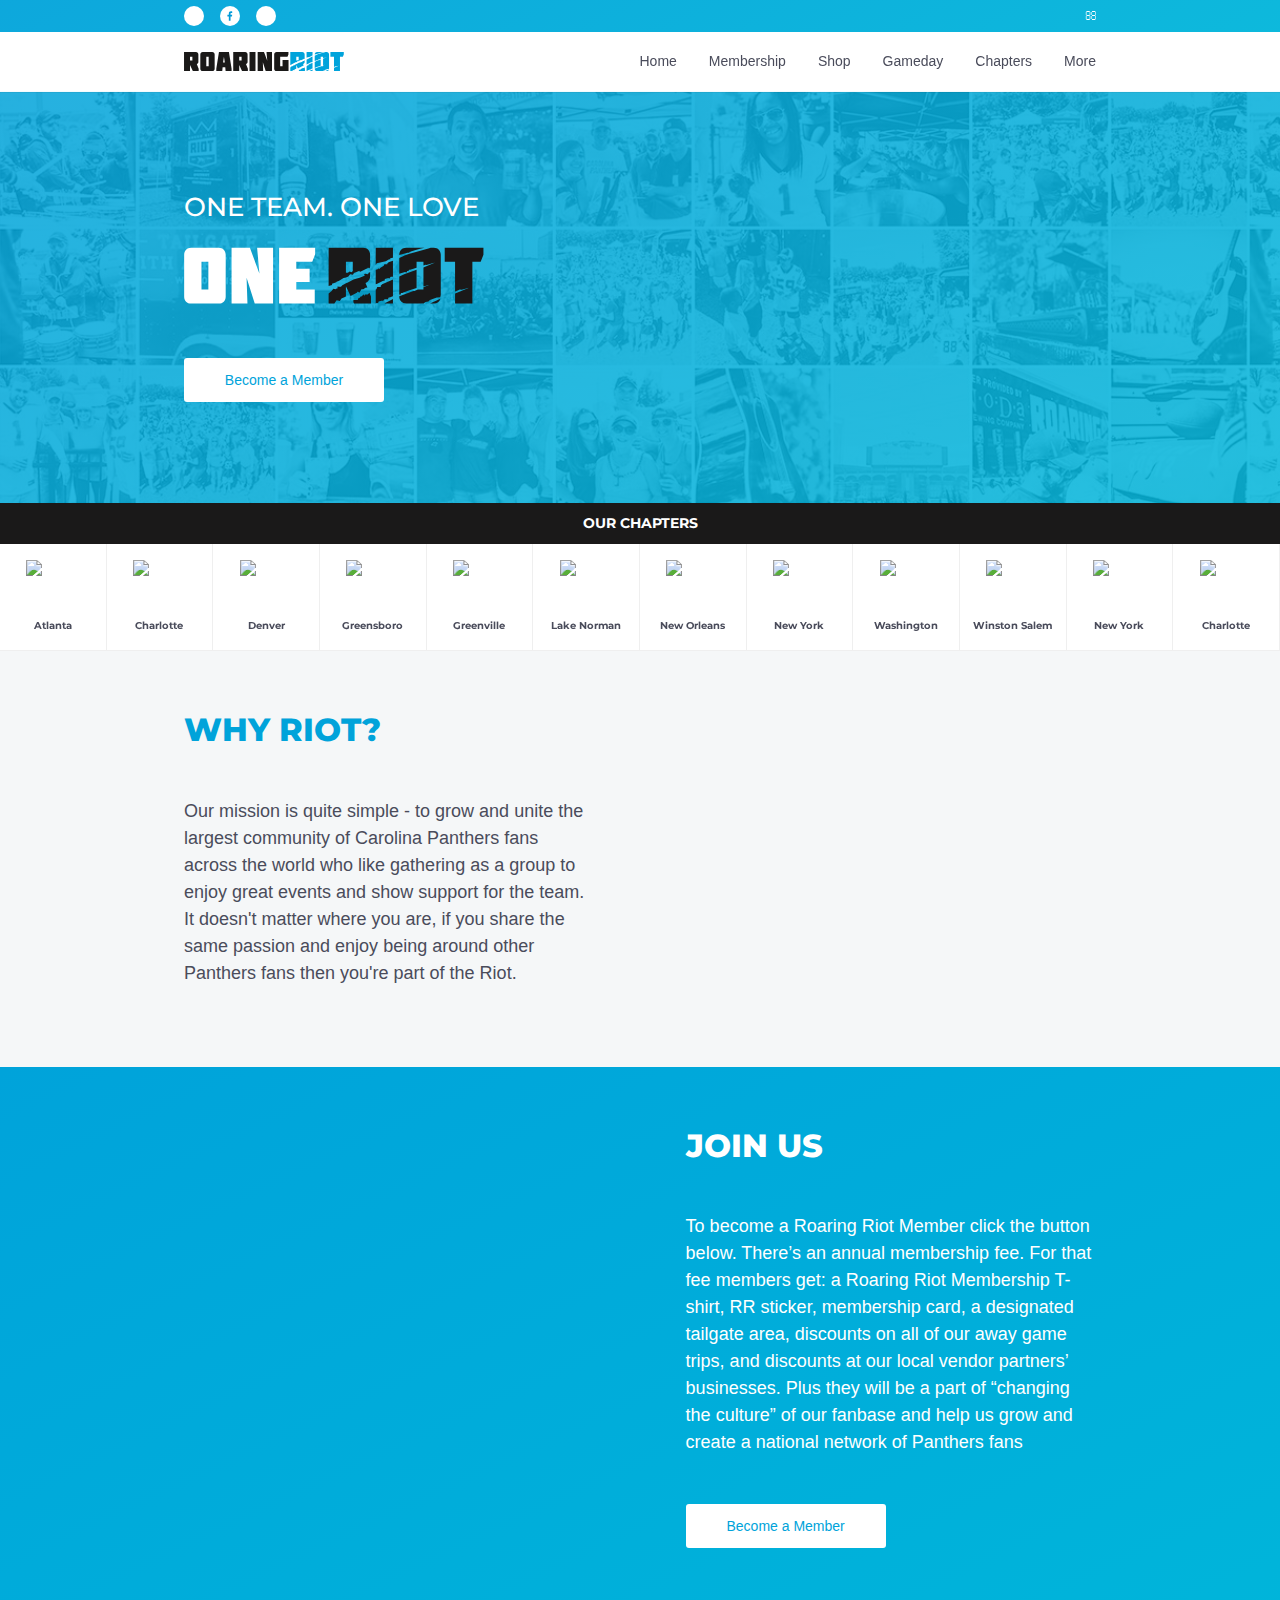
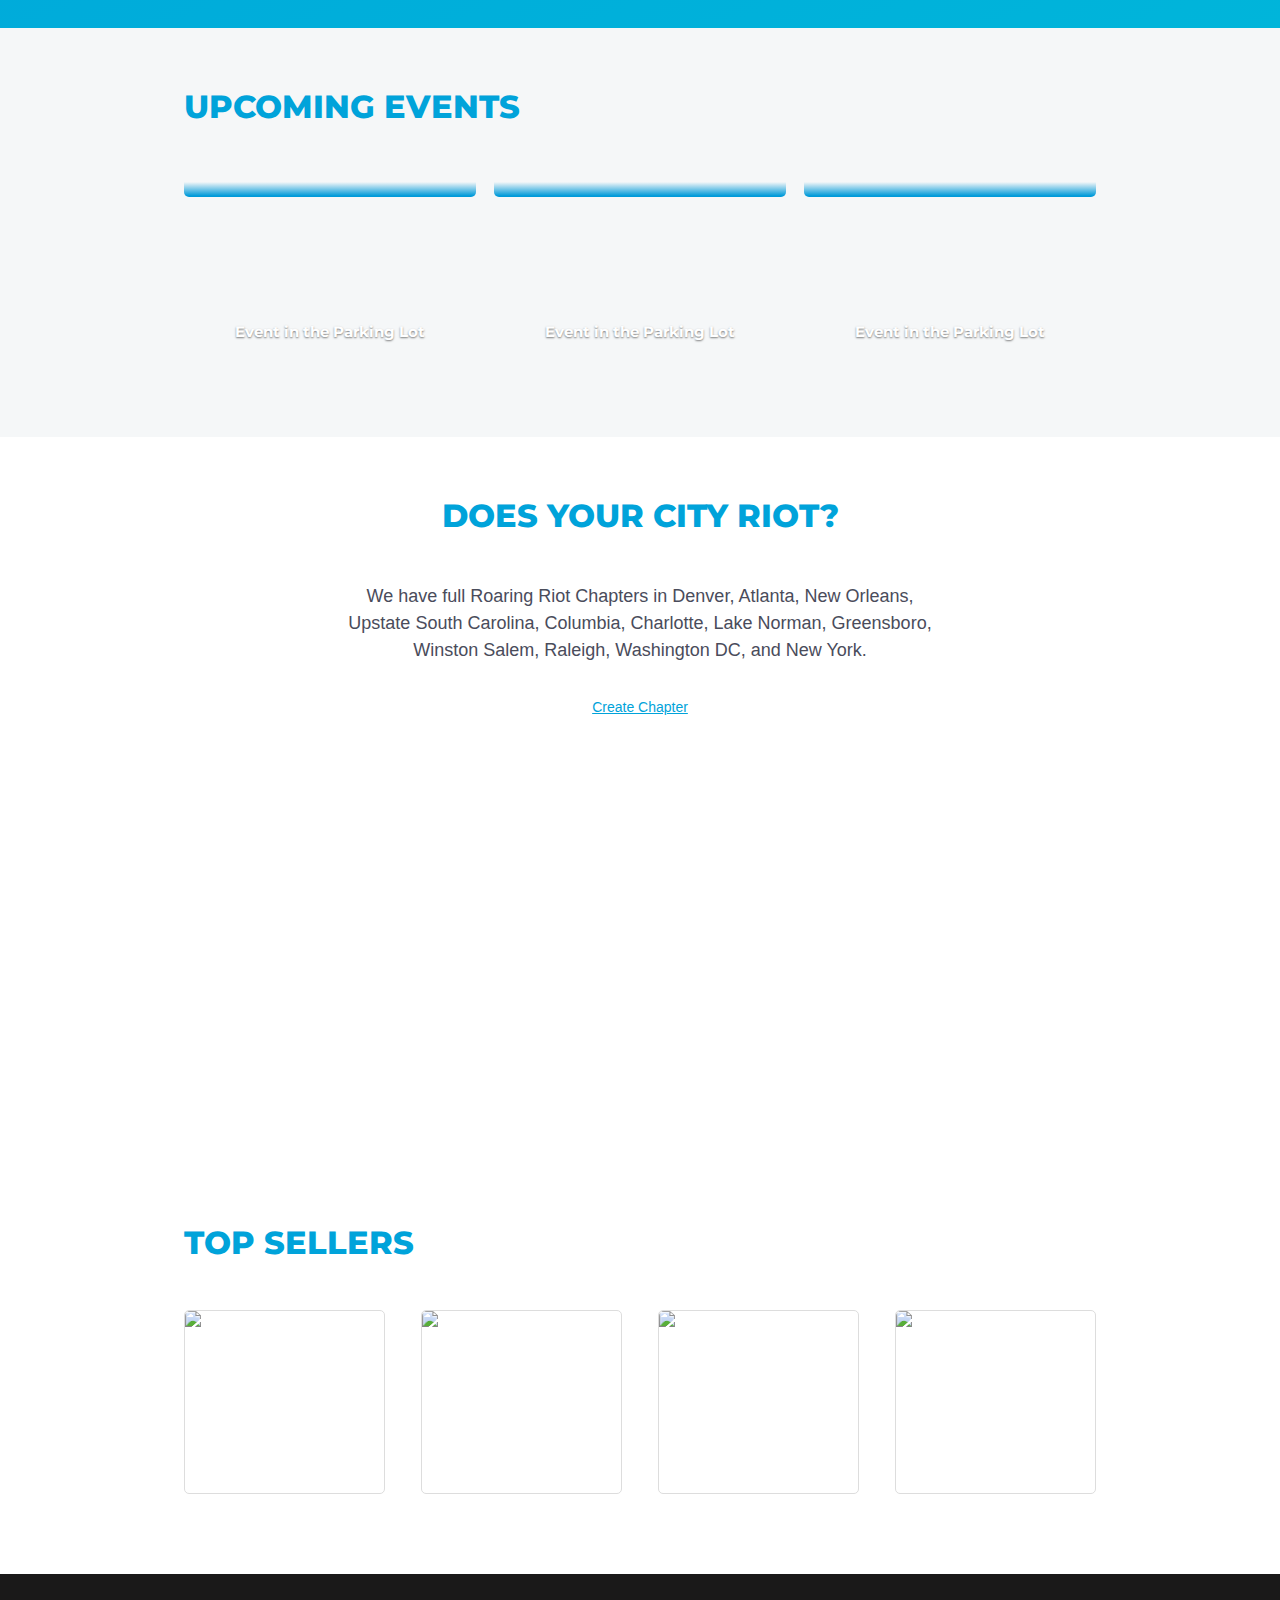
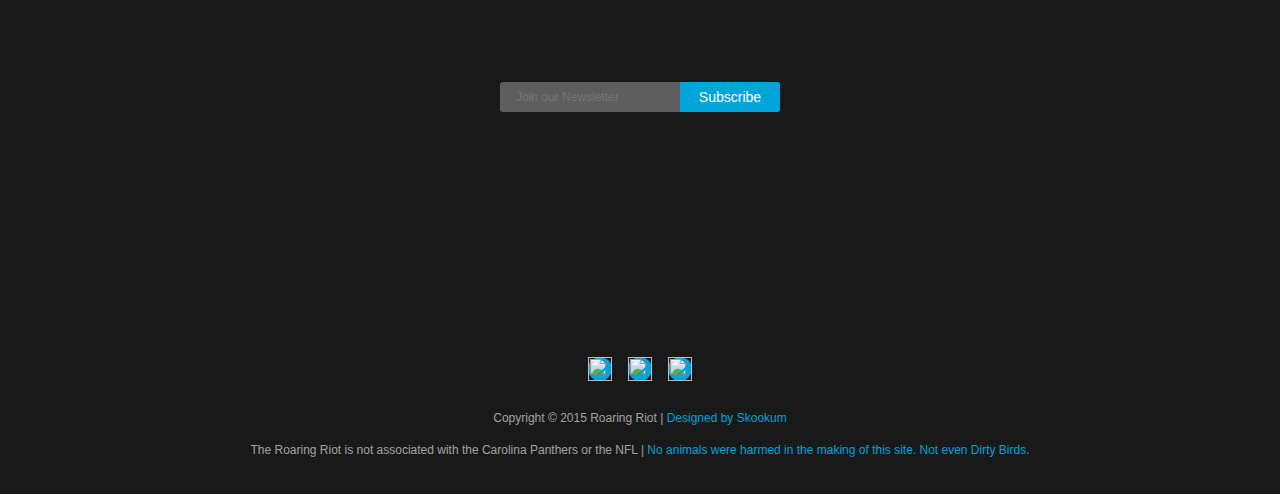
==== commit 619efbbe: "start of shopping sections" ====
--- a/index.html
+++ b/index.html
@@ -14,6 +14,19 @@
     <script type="text/javascript" language="javascript" src="scripts/jquery-11.0.min.js"></script>
   </head>
   <body onload="loaded()">
+    <div class="navigation__shop">
+      <div class="navigation__shop__container">
+        <ul class="social">
+          <li class="social__twitter"><img src="images/ui_icons/twitter-blue.svg"></li>
+          <li class="social__twitter"><img src="images/ui_icons/facebook-blue.svg"></li>
+          <li class="social__twitter"><img src="images/ui_icons/instagram-blue.svg"></li>
+        </ul>
+        <ul class="shopping">
+          <li><img src="images/ui_icons/cart-white.svg"></li>
+          <li><img src="images/ui_icons/search-white.svg"></li>
+        </ul>
+      </div>
+    </div>
     <nav class="navigation">
       <div class="navigation__container"><a href="index.html" class="logo"><img src="images/brand/logo.svg"></a>
         <ul class="navigation__links">
@@ -382,10 +395,10 @@
               <button class="button">Subscribe</button>
             </div>
             <div class="footer__base">
-              <ul class="footer__social">
-                <li class="twitter"><img src="images/ui_icons/heart.svg"></li>
-                <li class="twitter"><img src="images/ui_icons/heart.svg"></li>
-                <li class="twitter"><img src="images/ui_icons/heart.svg"></li>
+              <ul class="social">
+                <li class="social__twitter"><img src="images/ui_icons/heart.svg"></li>
+                <li class="social__twitter"><img src="images/ui_icons/heart.svg"></li>
+                <li class="social__twitter"><img src="images/ui_icons/heart.svg"></li>
               </ul>
               <p>Copyright © 2015 Roaring Riot | <a href="#">Designed by Skookum</a></p>
               <p>The Roaring Riot is not associated with the Carolina Panthers or the NFL | <a href="#">No animals were harmed in the making of this site. Not even Dirty Birds.</a></p>
--- a/css/main.css
+++ b/css/main.css
@@ -256,8 +256,7 @@
 
 h1, h2, h3, h4, h5, h6 {
   font-family: 'Montserrat', sans-serif;
-  font-weight: 700;
-  color: #1A1919; }
+  font-weight: 700; }
 
 .h1, .h2, .h3, .h4 {
   line-height: 1.2; }
@@ -353,7 +352,7 @@
   display: inline-block;
   float: left;
   position: relative;
-  border-bottom: 1px solid #E5E5E5; }
+  border-bottom: 1px solid #eee; }
   @media (max-width: 768px) {
     .input {
       width: 100%;
@@ -368,7 +367,7 @@
     bottom: 4px;
     font-size: 14px;
     font-size: 1.4rem;
-    color: #B0B0B0;
+    color: #6D6E71;
     overflow: hidden;
     text-overflow: ellipsis;
     white-space: nowrap; }
@@ -655,12 +654,15 @@
     filter: alpha(opacity=54); }
 
 .hero {
-  margin-top: 59px; }
+  margin-top: 91px; }
+  @media (max-width: 768px) {
+    .hero {
+      margin-top: 59px; } }
 
 .hero__image .hero__image__container {
   height: 412px;
   position: absolute;
-  top: 59px;
+  top: 91px;
   right: 0;
   bottom: 0;
   left: 0;
@@ -670,7 +672,7 @@
 .hero__image .hero__overlay {
   height: 412px;
   position: absolute;
-  top: 59px;
+  top: 91px;
   right: 0;
   bottom: 0;
   left: 0;
@@ -682,6 +684,10 @@
   background: -o-linear-gradient(-25deg, rgba(0, 163, 218, 0.85) 0%, rgba(0, 181, 218, 0.85) 100%);
   background: -ms-linear-gradient(-25deg, rgba(0, 163, 218, 0.85) 0%, rgba(0, 181, 218, 0.85) 100%);
   background: linear-gradient(155deg, rgba(0, 163, 218, 0.85) 0%, rgba(0, 181, 218, 0.85) 100%); }
+@media (max-width: 768px) {
+  .hero__image .hero__image__container,
+  .hero__image .hero__overlay {
+    top: 59px; } }
 
 .hero__container {
   max-width: 960px;
@@ -739,10 +745,63 @@
     padding-top: 24px; }
 
 @media (min-width: 769px) {
+  .navigation__shop {
+    height: 32px;
+    position: fixed;
+    top: 0;
+    right: 0;
+    left: 0;
+    background: rgba(0, 163, 218, 0.95);
+    /* Old browsers */
+    background: -moz-linear-gradient(-25deg, rgba(0, 163, 218, 0.95) 0%, rgba(0, 181, 218, 0.95) 100%);
+    background: -webkit-gradient(linear, left top, right bottom, color-stop(0%, rgba(0, 163, 218, 0.95)), color-stop(100%, rgba(0, 181, 218, 0.95)));
+    background: -webkit-linear-gradient(-25deg, rgba(0, 163, 218, 0.95) 0%, rgba(0, 181, 218, 0.95) 100%);
+    background: -o-linear-gradient(-25deg, rgba(0, 163, 218, 0.95) 0%, rgba(0, 181, 218, 0.95) 100%);
+    background: -ms-linear-gradient(-25deg, rgba(0, 163, 218, 0.95) 0%, rgba(0, 181, 218, 0.95) 100%);
+    background: linear-gradient(155deg, rgba(0, 163, 218, 0.95) 0%, rgba(0, 181, 218, 0.95) 100%);
+    z-index: 99; }
+    .navigation__shop .navigation__shop__container {
+      max-width: 960px;
+      margin: 0 auto;
+      position: relative;
+      padding: 0 24px; } }
+    @media (min-width: 769px) and (max-width: 600px) {
+      .navigation__shop .navigation__shop__container {
+        padding: 0 16px; } }
+@media (min-width: 769px) {
+    .navigation__shop .social {
+      position: relative;
+      top: 6px;
+      left: -6px; }
+      .navigation__shop .social li {
+        width: 20px;
+        height: 20px;
+        background: white;
+        margin: 0 6px; }
+    .navigation__shop .shopping {
+      position: absolute;
+      top: 0;
+      right: 12px; }
+      .navigation__shop .shopping li {
+        width: 24px;
+        height: 24px;
+        position: relative;
+        display: inline-block;
+        margin: 4px 6px; }
+        .navigation__shop .shopping li img {
+          width: 100%;
+          height: 100%;
+          position: absolute;
+          top: 0;
+          right: 0;
+          bottom: 0;
+          left: 0;
+          margin: auto; }
+
   .navigation {
     height: 60px;
     position: fixed;
-    top: 0;
+    top: 32px;
     right: 0;
     left: 0;
     background-color: rgba(255, 255, 255, 0.95);
@@ -891,6 +950,9 @@
         transform: translate3d(0, 0, 0);
         z-index: 98; } }
 @media (max-width: 768px) {
+  .social {
+    display: none; }
+
   .navigation {
     position: fixed;
     top: 0;
@@ -9665,22 +9727,6 @@
   100% {
     opacity: 0;
     filter: alpha(opacity=0); } }
-section.page {
-  display: none;
-  line-height: 499px;
-  text-align: center; }
-  section.page.is-active {
-    display: block; }
-  section.page > section {
-    height: 500px;
-    background-color: #A45EFD; }
-    section.page > section:nth-child(2n) {
-      background-color: #f9f9f9; }
-    section.page > section:nth-child(3n) {
-      background-color: #29D7A5; }
-    section.page > section:nth-child(4n) {
-      background-color: #FE6D6D; }
-
 .footer {
   padding: 60px 0;
   position: relative;
@@ -9793,9 +9839,9 @@
   .footer__base a {
     color: #00A3DA; }
 
-.footer__social {
+.social {
   padding-bottom: 16px; }
-  .footer__social li {
+  .social li {
     width: 24px;
     height: 24px;
     position: relative;
@@ -9804,8 +9850,8 @@
     -moz-border-radius: 50%;
     border-radius: 50%;
     background: #00A3DA;
-    margin: 8px; }
-    .footer__social li img {
+    margin: 8px 6px; }
+    .social li img {
       width: 100%;
       height: 100%;
       position: absolute;
@@ -9826,8 +9872,7 @@
     color: white;
     background: #1A1919; }
   .chapters ul {
-    *zoom: 1;
-    margin-top: 4px; }
+    *zoom: 1; }
     .chapters ul:before, .chapters ul:after {
       content: " ";
       display: table; }
@@ -9863,6 +9908,7 @@
   overflow: hidden; }
 
 .chapter__color {
+  display: none;
   position: absolute;
   top: -4px;
   right: -1px;
@@ -10112,6 +10158,11 @@
 .eventAbstract {
   padding-top: 24px;
   padding-bottom: 112px; }
+  @media (max-width: 600px) {
+    .eventAbstract {
+      padding-top: 0;
+      padding-bottom: 172px;
+      margin-top: -60px; } }
   .eventAbstract .event__image {
     height: 0;
     padding-bottom: 50%;
@@ -10119,10 +10170,18 @@
     -moz-border-radius: 5px;
     border-radius: 5px;
     margin-bottom: 32px; }
+    @media (max-width: 600px) {
+      .eventAbstract .event__image {
+        margin-top: 1px;
+        -webkit-border-radius: 0;
+        -moz-border-radius: 0;
+        border-radius: 0; } }
     .eventAbstract .event__image img {
       top: -10%; }
-  .eventAbstract .event__details {
-    padding-bottom: 20px; }
+  @media (max-width: 600px) {
+    .eventAbstract .event__details,
+    .eventAbstract .event__description {
+      padding: 0 16px; } }
   .eventAbstract .event__date,
   .eventAbstract .event__location {
     display: inline-block;
@@ -10135,6 +10194,7 @@
     margin-right: 12px; }
   .eventAbstract .event__description {
     padding-top: 32px;
+    margin-top: 20px;
     position: relative; }
     .eventAbstract .event__description p {
       padding-bottom: 16px;
@@ -10191,6 +10251,9 @@
     @media (max-width: 600px) {
       .section.eventPage .section__container {
         padding: 0 16px; } }
+    @media (max-width: 600px) {
+      .section.eventPage .section__container {
+        padding: 0 !important; } }
 
 .section__container {
   max-width: 960px;
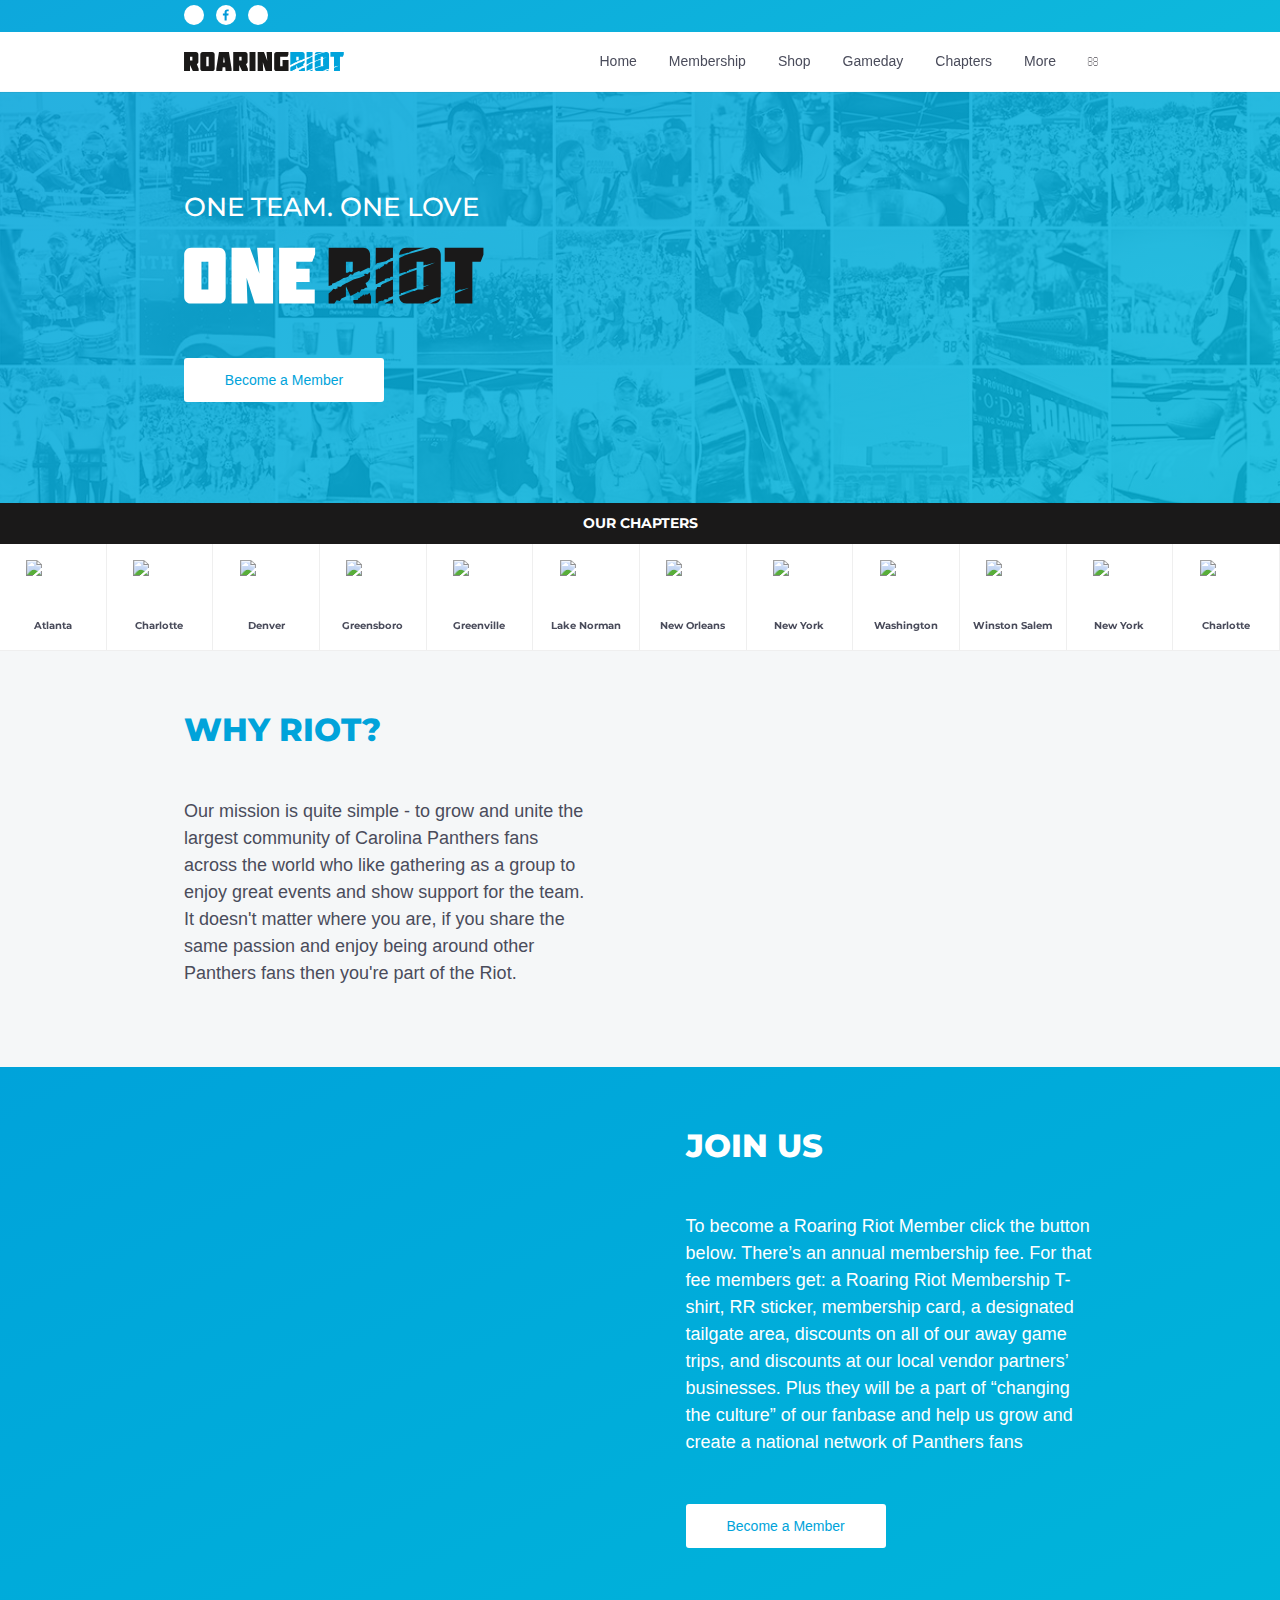
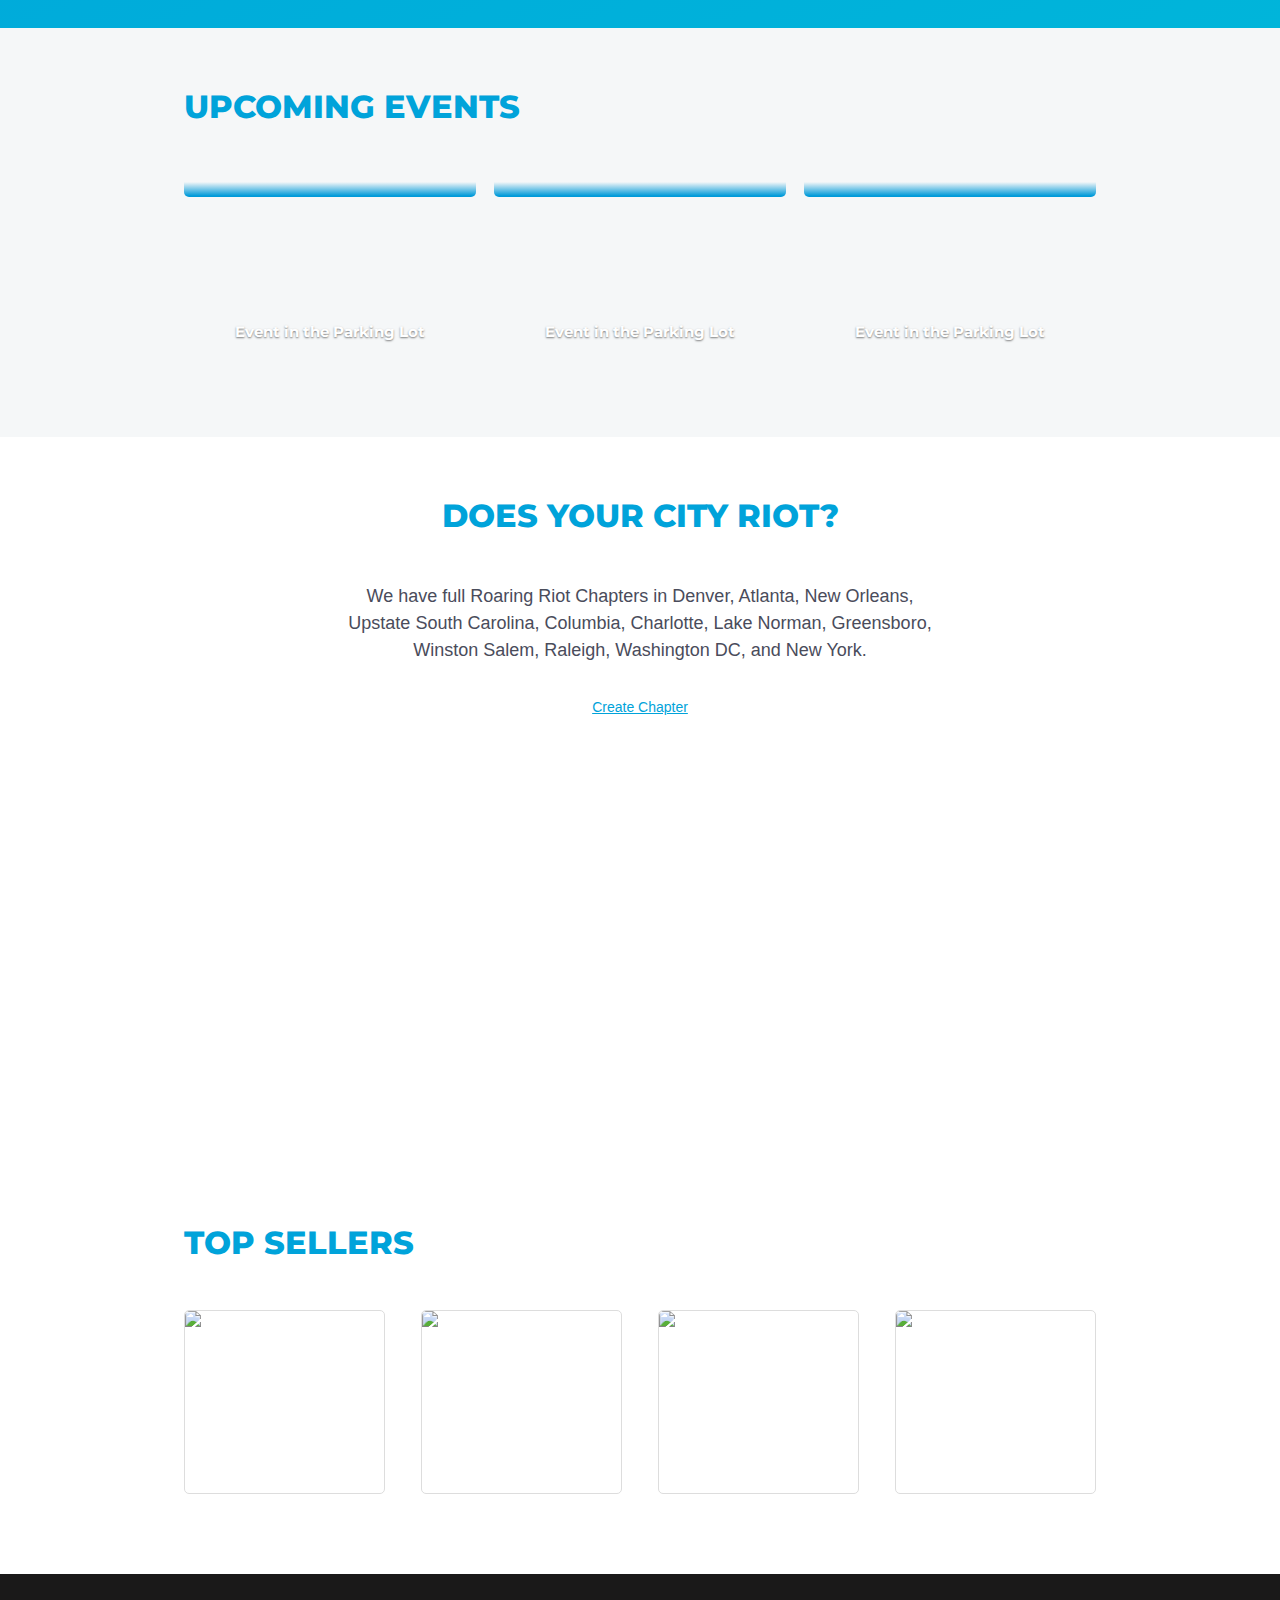
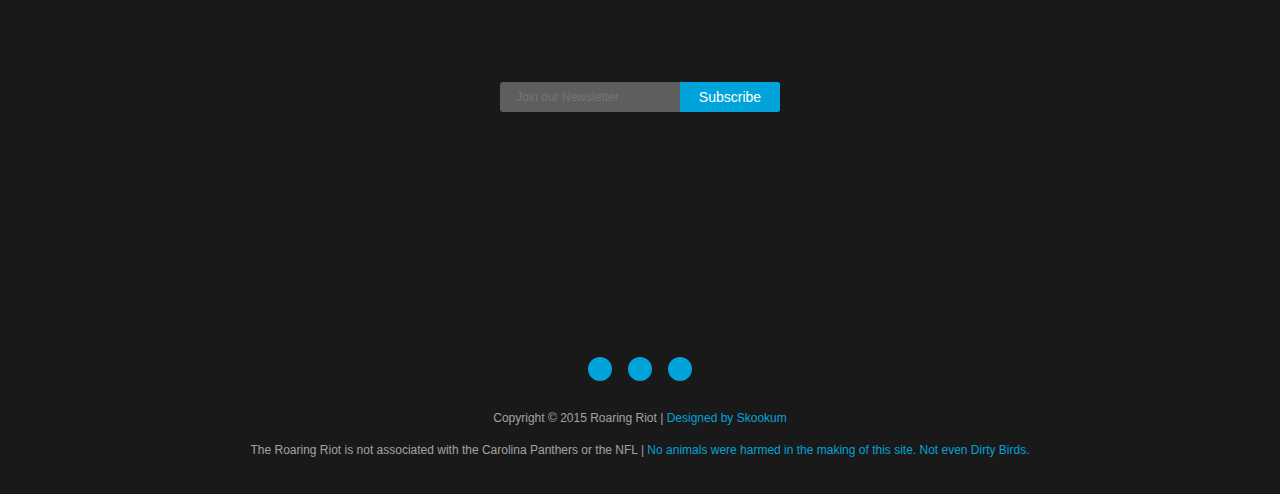
==== commit 1b78143d: "shopping badge support" ====
--- a/index.html
+++ b/index.html
@@ -16,15 +16,11 @@
   <body onload="loaded()">
     <div class="navigation__shop">
       <div class="navigation__shop__container">
-        <ul class="social">
-          <li class="social__twitter"><img src="images/ui_icons/twitter-blue.svg"></li>
-          <li class="social__twitter"><img src="images/ui_icons/facebook-blue.svg"></li>
-          <li class="social__twitter"><img src="images/ui_icons/instagram-blue.svg"></li>
-        </ul>
-        <ul class="shopping">
-          <li><img src="images/ui_icons/cart-white.svg"></li>
-          <li><img src="images/ui_icons/search-white.svg"></li>
-        </ul>
+            <ul class="socialGroup white">
+                  <li class="social twitter"><a href="#"></a></li>
+                  <li class="social facebook"><a href="#"></a></li>
+                  <li class="social instagram"><a href="#"></a></li>
+            </ul>
       </div>
     </div>
     <nav class="navigation">
@@ -85,6 +81,10 @@
                 </ul>
               </li>
         </ul>
+        <div class="navigation__search"></div>
+        <div class="navigation__shoppingCart">
+          <div class="shoppingCart__count"></div>
+        </div>
         <div class="burger"></div>
       </div>
     </nav>
@@ -395,11 +395,11 @@
               <button class="button">Subscribe</button>
             </div>
             <div class="footer__base">
-              <ul class="social">
-                <li class="social__twitter"><img src="images/ui_icons/heart.svg"></li>
-                <li class="social__twitter"><img src="images/ui_icons/heart.svg"></li>
-                <li class="social__twitter"><img src="images/ui_icons/heart.svg"></li>
-              </ul>
+                  <ul class="socialGroup blue">
+                        <li class="social twitter"><a href="#"></a></li>
+                        <li class="social facebook"><a href="#"></a></li>
+                        <li class="social instagram"><a href="#"></a></li>
+                  </ul>
               <p>Copyright © 2015 Roaring Riot | <a href="#">Designed by Skookum</a></p>
               <p>The Roaring Riot is not associated with the Carolina Panthers or the NFL | <a href="#">No animals were harmed in the making of this site. Not even Dirty Birds.</a></p>
             </div>
--- a/css/main.css
+++ b/css/main.css
@@ -769,34 +769,15 @@
       .navigation__shop .navigation__shop__container {
         padding: 0 16px; } }
 @media (min-width: 769px) {
-    .navigation__shop .social {
+    .navigation__shop .socialGroup {
       position: relative;
-      top: 6px;
-      left: -6px; }
-      .navigation__shop .social li {
+      top: 5px;
+      left: -4px; }
+      .navigation__shop .socialGroup .social {
         width: 20px;
         height: 20px;
-        background: white;
-        margin: 0 6px; }
-    .navigation__shop .shopping {
-      position: absolute;
-      top: 0;
-      right: 12px; }
-      .navigation__shop .shopping li {
-        width: 24px;
-        height: 24px;
-        position: relative;
-        display: inline-block;
-        margin: 4px 6px; }
-        .navigation__shop .shopping li img {
-          width: 100%;
-          height: 100%;
-          position: absolute;
-          top: 0;
-          right: 0;
-          bottom: 0;
-          left: 0;
-          margin: auto; }
+        margin: 0px 4px;
+        background-position: -2px -2px !important; }
 
   .navigation {
     height: 60px;
@@ -833,7 +814,56 @@
     .navigation .navigation__links {
       position: absolute;
       top: 0;
-      right: 8px; }
+      right: 48px; }
+    .navigation .navigation__search {
+      width: 48px;
+      height: 48px;
+      position: absolute;
+      top: 6px;
+      right: 4px;
+      padding: 12px;
+      background-image: url(../images/ui_icons/search-black.svg);
+      background-position: 12px 12px;
+      background-repeat: no-repeat;
+      opacity: 0.54;
+      filter: alpha(opacity=54);
+      cursor: pointer;
+      z-index: 999; }
+      .navigation .navigation__search:hover {
+        opacity: 1;
+        filter: alpha(opacity=100); }
+    .navigation .navigation__shoppingCart {
+      width: 48px;
+      height: 48px;
+      position: absolute;
+      top: -40px;
+      right: 4px;
+      padding: 12px;
+      background-image: url(../images/ui_icons/cart-white.svg);
+      background-position: 12px 12px;
+      background-repeat: no-repeat;
+      cursor: pointer;
+      z-index: 999; }
+      .navigation .navigation__shoppingCart .shoppingCart__count {
+        display: block;
+        height: 14px;
+        -webkit-border-radius: 7px;
+        -moz-border-radius: 7px;
+        border-radius: 7px;
+        position: absolute;
+        top: 0;
+        right: 34px;
+        bottom: 0;
+        margin: auto 0;
+        padding: 0 5px;
+        background: #1A1919;
+        font-size: 8px;
+        line-height: 14px;
+        color: white;
+        text-align: center;
+        font-weight: 500; }
+        .navigation .navigation__shoppingCart .shoppingCart__count:empty {
+          display: none; }
 
   .navigation__link {
     height: 60px;
@@ -878,7 +908,7 @@
       width: 100%;
       height: 100%; }
     .navigation__link .navigation__sublinks {
-      width: 280px;
+      width: 276px;
       height: auto;
       position: absolute;
       top: -1000px;
@@ -922,8 +952,8 @@
           .navigation__link .navigation__sublinks .navigation__sublink:hover .anchor {
             color: white;
             font-weight: 500; }
-    .navigation__link:nth-last-child(3) .navigation__sublinks, .navigation__link:nth-last-child(2) .navigation__sublinks, .navigation__link:nth-last-child(1) .navigation__sublinks {
-      left: -210px; }
+    .navigation__link:nth-last-child(2) .navigation__sublinks, .navigation__link:nth-last-child(1) .navigation__sublinks {
+      left: -206px; }
     .navigation__link:hover {
       color: rgba(0, 0, 0, 0.8);
       height: 90px; }
@@ -950,7 +980,7 @@
         transform: translate3d(0, 0, 0);
         z-index: 98; } }
 @media (max-width: 768px) {
-  .social {
+  .socialGroup {
     display: none; }
 
   .navigation {
@@ -964,7 +994,7 @@
       height: 48px;
       position: fixed;
       top: 6px;
-      left: 0;
+      left: 2px;
       padding: 12px;
       background-image: url(../images/ui_icons/burger.svg);
       background-position: 12px 12px;
@@ -988,6 +1018,24 @@
         right: 0;
         bottom: 0;
         left: 0; }
+    .navigation .navigation__search {
+      width: 48px;
+      height: 48px;
+      position: absolute;
+      top: 6px;
+      right: 4px;
+      padding: 12px;
+      background-image: url(../images/ui_icons/search-black.svg);
+      background-size: 40px 40px;
+      background-position: 4px 4px;
+      background-repeat: no-repeat;
+      opacity: 0.54;
+      filter: alpha(opacity=54);
+      cursor: pointer;
+      z-index: 999; }
+      .navigation .navigation__search:hover {
+        opacity: 1;
+        filter: alpha(opacity=100); }
     .navigation .navigation__links {
       display: none;
       background: rgba(0, 163, 218, 0.95);
@@ -3941,7 +3989,7 @@
       -o-transition: opacity 60ms ease-out;
       transition: opacity 60ms ease-out; }
     .navigation__link.is-active {
-      background: rgba(0, 0, 0, 0.08);
+      background: rgba(255, 255, 255, 0.2);
       position: relative;
       opacity: 1;
       filter: alpha(opacity=100);
@@ -3984,7 +4032,7 @@
       -ms-transform: translate3d(0, 0px, 0);
       -o-transform: translate3d(0, 0px, 0);
       transform: translate3d(0, 0px, 0);
-      background: rgba(0, 0, 0, 0.08); } }
+      background: rgba(255, 255, 255, 0.2); } }
   @-moz-keyframes up1 {
     0% {
       -webkit-transform: translate3d(0, 0, 0);
@@ -3999,7 +4047,7 @@
       -ms-transform: translate3d(0, 0px, 0);
       -o-transform: translate3d(0, 0px, 0);
       transform: translate3d(0, 0px, 0);
-      background: rgba(0, 0, 0, 0.08); } }
+      background: rgba(255, 255, 255, 0.2); } }
   @-ms-keyframes up1 {
     0% {
       -webkit-transform: translate3d(0, 0, 0);
@@ -4014,7 +4062,7 @@
       -ms-transform: translate3d(0, 0px, 0);
       -o-transform: translate3d(0, 0px, 0);
       transform: translate3d(0, 0px, 0);
-      background: rgba(0, 0, 0, 0.08); } }
+      background: rgba(255, 255, 255, 0.2); } }
   @-o-keyframes up1 {
     0% {
       -webkit-transform: translate3d(0, 0, 0);
@@ -4029,7 +4077,7 @@
       -ms-transform: translate3d(0, 0px, 0);
       -o-transform: translate3d(0, 0px, 0);
       transform: translate3d(0, 0px, 0);
-      background: rgba(0, 0, 0, 0.08); } }
+      background: rgba(255, 255, 255, 0.2); } }
   @keyframes up1 {
     0% {
       -webkit-transform: translate3d(0, 0, 0);
@@ -4044,7 +4092,7 @@
       -ms-transform: translate3d(0, 0px, 0);
       -o-transform: translate3d(0, 0px, 0);
       transform: translate3d(0, 0px, 0);
-      background: rgba(0, 0, 0, 0.08); } }
+      background: rgba(255, 255, 255, 0.2); } }
       .navigation__link.is-active:nth-child(2) {
         -webkit-transform: translate3d(0, -60px, 0);
         -moz-transform: translate3d(0, -60px, 0);
@@ -4070,7 +4118,7 @@
       -ms-transform: translate3d(0, -60px, 0);
       -o-transform: translate3d(0, -60px, 0);
       transform: translate3d(0, -60px, 0);
-      background: rgba(0, 0, 0, 0.08); } }
+      background: rgba(255, 255, 255, 0.2); } }
   @-moz-keyframes up2 {
     0% {
       -webkit-transform: translate3d(0, 0, 0);
@@ -4085,7 +4133,7 @@
       -ms-transform: translate3d(0, -60px, 0);
       -o-transform: translate3d(0, -60px, 0);
       transform: translate3d(0, -60px, 0);
-      background: rgba(0, 0, 0, 0.08); } }
+      background: rgba(255, 255, 255, 0.2); } }
   @-ms-keyframes up2 {
     0% {
       -webkit-transform: translate3d(0, 0, 0);
@@ -4100,7 +4148,7 @@
       -ms-transform: translate3d(0, -60px, 0);
       -o-transform: translate3d(0, -60px, 0);
       transform: translate3d(0, -60px, 0);
-      background: rgba(0, 0, 0, 0.08); } }
+      background: rgba(255, 255, 255, 0.2); } }
   @-o-keyframes up2 {
     0% {
       -webkit-transform: translate3d(0, 0, 0);
@@ -4115,7 +4163,7 @@
       -ms-transform: translate3d(0, -60px, 0);
       -o-transform: translate3d(0, -60px, 0);
       transform: translate3d(0, -60px, 0);
-      background: rgba(0, 0, 0, 0.08); } }
+      background: rgba(255, 255, 255, 0.2); } }
   @keyframes up2 {
     0% {
       -webkit-transform: translate3d(0, 0, 0);
@@ -4130,7 +4178,7 @@
       -ms-transform: translate3d(0, -60px, 0);
       -o-transform: translate3d(0, -60px, 0);
       transform: translate3d(0, -60px, 0);
-      background: rgba(0, 0, 0, 0.08); } }
+      background: rgba(255, 255, 255, 0.2); } }
       .navigation__link.is-active:nth-child(3) {
         -webkit-transform: translate3d(0, -120px, 0);
         -moz-transform: translate3d(0, -120px, 0);
@@ -4156,7 +4204,7 @@
       -ms-transform: translate3d(0, -120px, 0);
       -o-transform: translate3d(0, -120px, 0);
       transform: translate3d(0, -120px, 0);
-      background: rgba(0, 0, 0, 0.08); } }
+      background: rgba(255, 255, 255, 0.2); } }
   @-moz-keyframes up3 {
     0% {
       -webkit-transform: translate3d(0, 0, 0);
@@ -4171,7 +4219,7 @@
       -ms-transform: translate3d(0, -120px, 0);
       -o-transform: translate3d(0, -120px, 0);
       transform: translate3d(0, -120px, 0);
-      background: rgba(0, 0, 0, 0.08); } }
+      background: rgba(255, 255, 255, 0.2); } }
   @-ms-keyframes up3 {
     0% {
       -webkit-transform: translate3d(0, 0, 0);
@@ -4186,7 +4234,7 @@
       -ms-transform: translate3d(0, -120px, 0);
       -o-transform: translate3d(0, -120px, 0);
       transform: translate3d(0, -120px, 0);
-      background: rgba(0, 0, 0, 0.08); } }
+      background: rgba(255, 255, 255, 0.2); } }
   @-o-keyframes up3 {
     0% {
       -webkit-transform: translate3d(0, 0, 0);
@@ -4201,7 +4249,7 @@
       -ms-transform: translate3d(0, -120px, 0);
       -o-transform: translate3d(0, -120px, 0);
       transform: translate3d(0, -120px, 0);
-      background: rgba(0, 0, 0, 0.08); } }
+      background: rgba(255, 255, 255, 0.2); } }
   @keyframes up3 {
     0% {
       -webkit-transform: translate3d(0, 0, 0);
@@ -4216,7 +4264,7 @@
       -ms-transform: translate3d(0, -120px, 0);
       -o-transform: translate3d(0, -120px, 0);
       transform: translate3d(0, -120px, 0);
-      background: rgba(0, 0, 0, 0.08); } }
+      background: rgba(255, 255, 255, 0.2); } }
       .navigation__link.is-active:nth-child(4) {
         -webkit-transform: translate3d(0, -180px, 0);
         -moz-transform: translate3d(0, -180px, 0);
@@ -4242,7 +4290,7 @@
       -ms-transform: translate3d(0, -180px, 0);
       -o-transform: translate3d(0, -180px, 0);
       transform: translate3d(0, -180px, 0);
-      background: rgba(0, 0, 0, 0.08); } }
+      background: rgba(255, 255, 255, 0.2); } }
   @-moz-keyframes up4 {
     0% {
       -webkit-transform: translate3d(0, 0, 0);
@@ -4257,7 +4305,7 @@
       -ms-transform: translate3d(0, -180px, 0);
       -o-transform: translate3d(0, -180px, 0);
       transform: translate3d(0, -180px, 0);
-      background: rgba(0, 0, 0, 0.08); } }
+      background: rgba(255, 255, 255, 0.2); } }
   @-ms-keyframes up4 {
     0% {
       -webkit-transform: translate3d(0, 0, 0);
@@ -4272,7 +4320,7 @@
       -ms-transform: translate3d(0, -180px, 0);
       -o-transform: translate3d(0, -180px, 0);
       transform: translate3d(0, -180px, 0);
-      background: rgba(0, 0, 0, 0.08); } }
+      background: rgba(255, 255, 255, 0.2); } }
   @-o-keyframes up4 {
     0% {
       -webkit-transform: translate3d(0, 0, 0);
@@ -4287,7 +4335,7 @@
       -ms-transform: translate3d(0, -180px, 0);
       -o-transform: translate3d(0, -180px, 0);
       transform: translate3d(0, -180px, 0);
-      background: rgba(0, 0, 0, 0.08); } }
+      background: rgba(255, 255, 255, 0.2); } }
   @keyframes up4 {
     0% {
       -webkit-transform: translate3d(0, 0, 0);
@@ -4302,7 +4350,7 @@
       -ms-transform: translate3d(0, -180px, 0);
       -o-transform: translate3d(0, -180px, 0);
       transform: translate3d(0, -180px, 0);
-      background: rgba(0, 0, 0, 0.08); } }
+      background: rgba(255, 255, 255, 0.2); } }
       .navigation__link.is-active:nth-child(5) {
         -webkit-transform: translate3d(0, -240px, 0);
         -moz-transform: translate3d(0, -240px, 0);
@@ -4328,7 +4376,7 @@
       -ms-transform: translate3d(0, -240px, 0);
       -o-transform: translate3d(0, -240px, 0);
       transform: translate3d(0, -240px, 0);
-      background: rgba(0, 0, 0, 0.08); } }
+      background: rgba(255, 255, 255, 0.2); } }
   @-moz-keyframes up5 {
     0% {
       -webkit-transform: translate3d(0, 0, 0);
@@ -4343,7 +4391,7 @@
       -ms-transform: translate3d(0, -240px, 0);
       -o-transform: translate3d(0, -240px, 0);
       transform: translate3d(0, -240px, 0);
-      background: rgba(0, 0, 0, 0.08); } }
+      background: rgba(255, 255, 255, 0.2); } }
   @-ms-keyframes up5 {
     0% {
       -webkit-transform: translate3d(0, 0, 0);
@@ -4358,7 +4406,7 @@
       -ms-transform: translate3d(0, -240px, 0);
       -o-transform: translate3d(0, -240px, 0);
       transform: translate3d(0, -240px, 0);
-      background: rgba(0, 0, 0, 0.08); } }
+      background: rgba(255, 255, 255, 0.2); } }
   @-o-keyframes up5 {
     0% {
       -webkit-transform: translate3d(0, 0, 0);
@@ -4373,7 +4421,7 @@
       -ms-transform: translate3d(0, -240px, 0);
       -o-transform: translate3d(0, -240px, 0);
       transform: translate3d(0, -240px, 0);
-      background: rgba(0, 0, 0, 0.08); } }
+      background: rgba(255, 255, 255, 0.2); } }
   @keyframes up5 {
     0% {
       -webkit-transform: translate3d(0, 0, 0);
@@ -4388,7 +4436,7 @@
       -ms-transform: translate3d(0, -240px, 0);
       -o-transform: translate3d(0, -240px, 0);
       transform: translate3d(0, -240px, 0);
-      background: rgba(0, 0, 0, 0.08); } }
+      background: rgba(255, 255, 255, 0.2); } }
       .navigation__link.is-active:nth-child(6) {
         -webkit-transform: translate3d(0, -300px, 0);
         -moz-transform: translate3d(0, -300px, 0);
@@ -4414,7 +4462,7 @@
       -ms-transform: translate3d(0, -300px, 0);
       -o-transform: translate3d(0, -300px, 0);
       transform: translate3d(0, -300px, 0);
-      background: rgba(0, 0, 0, 0.08); } }
+      background: rgba(255, 255, 255, 0.2); } }
   @-moz-keyframes up6 {
     0% {
       -webkit-transform: translate3d(0, 0, 0);
@@ -4429,7 +4477,7 @@
       -ms-transform: translate3d(0, -300px, 0);
       -o-transform: translate3d(0, -300px, 0);
       transform: translate3d(0, -300px, 0);
-      background: rgba(0, 0, 0, 0.08); } }
+      background: rgba(255, 255, 255, 0.2); } }
   @-ms-keyframes up6 {
     0% {
       -webkit-transform: translate3d(0, 0, 0);
@@ -4444,7 +4492,7 @@
       -ms-transform: translate3d(0, -300px, 0);
       -o-transform: translate3d(0, -300px, 0);
       transform: translate3d(0, -300px, 0);
-      background: rgba(0, 0, 0, 0.08); } }
+      background: rgba(255, 255, 255, 0.2); } }
   @-o-keyframes up6 {
     0% {
       -webkit-transform: translate3d(0, 0, 0);
@@ -4459,7 +4507,7 @@
       -ms-transform: translate3d(0, -300px, 0);
       -o-transform: translate3d(0, -300px, 0);
       transform: translate3d(0, -300px, 0);
-      background: rgba(0, 0, 0, 0.08); } }
+      background: rgba(255, 255, 255, 0.2); } }
   @keyframes up6 {
     0% {
       -webkit-transform: translate3d(0, 0, 0);
@@ -4474,7 +4522,7 @@
       -ms-transform: translate3d(0, -300px, 0);
       -o-transform: translate3d(0, -300px, 0);
       transform: translate3d(0, -300px, 0);
-      background: rgba(0, 0, 0, 0.08); } }
+      background: rgba(255, 255, 255, 0.2); } }
       .navigation__link.is-active:nth-child(7) {
         -webkit-transform: translate3d(0, -360px, 0);
         -moz-transform: translate3d(0, -360px, 0);
@@ -4500,7 +4548,7 @@
       -ms-transform: translate3d(0, -360px, 0);
       -o-transform: translate3d(0, -360px, 0);
       transform: translate3d(0, -360px, 0);
-      background: rgba(0, 0, 0, 0.08); } }
+      background: rgba(255, 255, 255, 0.2); } }
   @-moz-keyframes up7 {
     0% {
       -webkit-transform: translate3d(0, 0, 0);
@@ -4515,7 +4563,7 @@
       -ms-transform: translate3d(0, -360px, 0);
       -o-transform: translate3d(0, -360px, 0);
       transform: translate3d(0, -360px, 0);
-      background: rgba(0, 0, 0, 0.08); } }
+      background: rgba(255, 255, 255, 0.2); } }
   @-ms-keyframes up7 {
     0% {
       -webkit-transform: translate3d(0, 0, 0);
@@ -4530,7 +4578,7 @@
       -ms-transform: translate3d(0, -360px, 0);
       -o-transform: translate3d(0, -360px, 0);
       transform: translate3d(0, -360px, 0);
-      background: rgba(0, 0, 0, 0.08); } }
+      background: rgba(255, 255, 255, 0.2); } }
   @-o-keyframes up7 {
     0% {
       -webkit-transform: translate3d(0, 0, 0);
@@ -4545,7 +4593,7 @@
       -ms-transform: translate3d(0, -360px, 0);
       -o-transform: translate3d(0, -360px, 0);
       transform: translate3d(0, -360px, 0);
-      background: rgba(0, 0, 0, 0.08); } }
+      background: rgba(255, 255, 255, 0.2); } }
   @keyframes up7 {
     0% {
       -webkit-transform: translate3d(0, 0, 0);
@@ -4560,7 +4608,7 @@
       -ms-transform: translate3d(0, -360px, 0);
       -o-transform: translate3d(0, -360px, 0);
       transform: translate3d(0, -360px, 0);
-      background: rgba(0, 0, 0, 0.08); } }
+      background: rgba(255, 255, 255, 0.2); } }
       .navigation__link.is-active:nth-child(8) {
         -webkit-transform: translate3d(0, -420px, 0);
         -moz-transform: translate3d(0, -420px, 0);
@@ -4586,7 +4634,7 @@
       -ms-transform: translate3d(0, -420px, 0);
       -o-transform: translate3d(0, -420px, 0);
       transform: translate3d(0, -420px, 0);
-      background: rgba(0, 0, 0, 0.08); } }
+      background: rgba(255, 255, 255, 0.2); } }
   @-moz-keyframes up8 {
     0% {
       -webkit-transform: translate3d(0, 0, 0);
@@ -4601,7 +4649,7 @@
       -ms-transform: translate3d(0, -420px, 0);
       -o-transform: translate3d(0, -420px, 0);
       transform: translate3d(0, -420px, 0);
-      background: rgba(0, 0, 0, 0.08); } }
+      background: rgba(255, 255, 255, 0.2); } }
   @-ms-keyframes up8 {
     0% {
       -webkit-transform: translate3d(0, 0, 0);
@@ -4616,7 +4664,7 @@
       -ms-transform: translate3d(0, -420px, 0);
       -o-transform: translate3d(0, -420px, 0);
       transform: translate3d(0, -420px, 0);
-      background: rgba(0, 0, 0, 0.08); } }
+      background: rgba(255, 255, 255, 0.2); } }
   @-o-keyframes up8 {
     0% {
       -webkit-transform: translate3d(0, 0, 0);
@@ -4631,7 +4679,7 @@
       -ms-transform: translate3d(0, -420px, 0);
       -o-transform: translate3d(0, -420px, 0);
       transform: translate3d(0, -420px, 0);
-      background: rgba(0, 0, 0, 0.08); } }
+      background: rgba(255, 255, 255, 0.2); } }
   @keyframes up8 {
     0% {
       -webkit-transform: translate3d(0, 0, 0);
@@ -4646,7 +4694,7 @@
       -ms-transform: translate3d(0, -420px, 0);
       -o-transform: translate3d(0, -420px, 0);
       transform: translate3d(0, -420px, 0);
-      background: rgba(0, 0, 0, 0.08); } }
+      background: rgba(255, 255, 255, 0.2); } }
       .navigation__link.is-active:nth-child(9) {
         -webkit-transform: translate3d(0, -480px, 0);
         -moz-transform: translate3d(0, -480px, 0);
@@ -4672,7 +4720,7 @@
       -ms-transform: translate3d(0, -480px, 0);
       -o-transform: translate3d(0, -480px, 0);
       transform: translate3d(0, -480px, 0);
-      background: rgba(0, 0, 0, 0.08); } }
+      background: rgba(255, 255, 255, 0.2); } }
   @-moz-keyframes up9 {
     0% {
       -webkit-transform: translate3d(0, 0, 0);
@@ -4687,7 +4735,7 @@
       -ms-transform: translate3d(0, -480px, 0);
       -o-transform: translate3d(0, -480px, 0);
       transform: translate3d(0, -480px, 0);
-      background: rgba(0, 0, 0, 0.08); } }
+      background: rgba(255, 255, 255, 0.2); } }
   @-ms-keyframes up9 {
     0% {
       -webkit-transform: translate3d(0, 0, 0);
@@ -4702,7 +4750,7 @@
       -ms-transform: translate3d(0, -480px, 0);
       -o-transform: translate3d(0, -480px, 0);
       transform: translate3d(0, -480px, 0);
-      background: rgba(0, 0, 0, 0.08); } }
+      background: rgba(255, 255, 255, 0.2); } }
   @-o-keyframes up9 {
     0% {
       -webkit-transform: translate3d(0, 0, 0);
@@ -4717,7 +4765,7 @@
       -ms-transform: translate3d(0, -480px, 0);
       -o-transform: translate3d(0, -480px, 0);
       transform: translate3d(0, -480px, 0);
-      background: rgba(0, 0, 0, 0.08); } }
+      background: rgba(255, 255, 255, 0.2); } }
   @keyframes up9 {
     0% {
       -webkit-transform: translate3d(0, 0, 0);
@@ -4732,7 +4780,7 @@
       -ms-transform: translate3d(0, -480px, 0);
       -o-transform: translate3d(0, -480px, 0);
       transform: translate3d(0, -480px, 0);
-      background: rgba(0, 0, 0, 0.08); } }
+      background: rgba(255, 255, 255, 0.2); } }
       .navigation__link.is-active:nth-child(10) {
         -webkit-transform: translate3d(0, -540px, 0);
         -moz-transform: translate3d(0, -540px, 0);
@@ -4758,7 +4806,7 @@
       -ms-transform: translate3d(0, -540px, 0);
       -o-transform: translate3d(0, -540px, 0);
       transform: translate3d(0, -540px, 0);
-      background: rgba(0, 0, 0, 0.08); } }
+      background: rgba(255, 255, 255, 0.2); } }
   @-moz-keyframes up10 {
     0% {
       -webkit-transform: translate3d(0, 0, 0);
@@ -4773,7 +4821,7 @@
       -ms-transform: translate3d(0, -540px, 0);
       -o-transform: translate3d(0, -540px, 0);
       transform: translate3d(0, -540px, 0);
-      background: rgba(0, 0, 0, 0.08); } }
+      background: rgba(255, 255, 255, 0.2); } }
   @-ms-keyframes up10 {
     0% {
       -webkit-transform: translate3d(0, 0, 0);
@@ -4788,7 +4836,7 @@
       -ms-transform: translate3d(0, -540px, 0);
       -o-transform: translate3d(0, -540px, 0);
       transform: translate3d(0, -540px, 0);
-      background: rgba(0, 0, 0, 0.08); } }
+      background: rgba(255, 255, 255, 0.2); } }
   @-o-keyframes up10 {
     0% {
       -webkit-transform: translate3d(0, 0, 0);
@@ -4803,7 +4851,7 @@
       -ms-transform: translate3d(0, -540px, 0);
       -o-transform: translate3d(0, -540px, 0);
       transform: translate3d(0, -540px, 0);
-      background: rgba(0, 0, 0, 0.08); } }
+      background: rgba(255, 255, 255, 0.2); } }
   @keyframes up10 {
     0% {
       -webkit-transform: translate3d(0, 0, 0);
@@ -4818,7 +4866,7 @@
       -ms-transform: translate3d(0, -540px, 0);
       -o-transform: translate3d(0, -540px, 0);
       transform: translate3d(0, -540px, 0);
-      background: rgba(0, 0, 0, 0.08); } }
+      background: rgba(255, 255, 255, 0.2); } }
       .navigation__link.is-active:nth-child(11) {
         -webkit-transform: translate3d(0, -600px, 0);
         -moz-transform: translate3d(0, -600px, 0);
@@ -4844,7 +4892,7 @@
       -ms-transform: translate3d(0, -600px, 0);
       -o-transform: translate3d(0, -600px, 0);
       transform: translate3d(0, -600px, 0);
-      background: rgba(0, 0, 0, 0.08); } }
+      background: rgba(255, 255, 255, 0.2); } }
   @-moz-keyframes up11 {
     0% {
       -webkit-transform: translate3d(0, 0, 0);
@@ -4859,7 +4907,7 @@
       -ms-transform: translate3d(0, -600px, 0);
       -o-transform: translate3d(0, -600px, 0);
       transform: translate3d(0, -600px, 0);
-      background: rgba(0, 0, 0, 0.08); } }
+      background: rgba(255, 255, 255, 0.2); } }
   @-ms-keyframes up11 {
     0% {
       -webkit-transform: translate3d(0, 0, 0);
@@ -4874,7 +4922,7 @@
       -ms-transform: translate3d(0, -600px, 0);
       -o-transform: translate3d(0, -600px, 0);
       transform: translate3d(0, -600px, 0);
-      background: rgba(0, 0, 0, 0.08); } }
+      background: rgba(255, 255, 255, 0.2); } }
   @-o-keyframes up11 {
     0% {
       -webkit-transform: translate3d(0, 0, 0);
@@ -4889,7 +4937,7 @@
       -ms-transform: translate3d(0, -600px, 0);
       -o-transform: translate3d(0, -600px, 0);
       transform: translate3d(0, -600px, 0);
-      background: rgba(0, 0, 0, 0.08); } }
+      background: rgba(255, 255, 255, 0.2); } }
   @keyframes up11 {
     0% {
       -webkit-transform: translate3d(0, 0, 0);
@@ -4904,7 +4952,7 @@
       -ms-transform: translate3d(0, -600px, 0);
       -o-transform: translate3d(0, -600px, 0);
       transform: translate3d(0, -600px, 0);
-      background: rgba(0, 0, 0, 0.08); } }
+      background: rgba(255, 255, 255, 0.2); } }
       .navigation__link.is-active:nth-child(12) {
         -webkit-transform: translate3d(0, -660px, 0);
         -moz-transform: translate3d(0, -660px, 0);
@@ -4930,7 +4978,7 @@
       -ms-transform: translate3d(0, -660px, 0);
       -o-transform: translate3d(0, -660px, 0);
       transform: translate3d(0, -660px, 0);
-      background: rgba(0, 0, 0, 0.08); } }
+      background: rgba(255, 255, 255, 0.2); } }
   @-moz-keyframes up12 {
     0% {
       -webkit-transform: translate3d(0, 0, 0);
@@ -4945,7 +4993,7 @@
       -ms-transform: translate3d(0, -660px, 0);
       -o-transform: translate3d(0, -660px, 0);
       transform: translate3d(0, -660px, 0);
-      background: rgba(0, 0, 0, 0.08); } }
+      background: rgba(255, 255, 255, 0.2); } }
   @-ms-keyframes up12 {
     0% {
       -webkit-transform: translate3d(0, 0, 0);
@@ -4960,7 +5008,7 @@
       -ms-transform: translate3d(0, -660px, 0);
       -o-transform: translate3d(0, -660px, 0);
       transform: translate3d(0, -660px, 0);
-      background: rgba(0, 0, 0, 0.08); } }
+      background: rgba(255, 255, 255, 0.2); } }
   @-o-keyframes up12 {
     0% {
       -webkit-transform: translate3d(0, 0, 0);
@@ -4975,7 +5023,7 @@
       -ms-transform: translate3d(0, -660px, 0);
       -o-transform: translate3d(0, -660px, 0);
       transform: translate3d(0, -660px, 0);
-      background: rgba(0, 0, 0, 0.08); } }
+      background: rgba(255, 255, 255, 0.2); } }
   @keyframes up12 {
     0% {
       -webkit-transform: translate3d(0, 0, 0);
@@ -4990,7 +5038,7 @@
       -ms-transform: translate3d(0, -660px, 0);
       -o-transform: translate3d(0, -660px, 0);
       transform: translate3d(0, -660px, 0);
-      background: rgba(0, 0, 0, 0.08); } }
+      background: rgba(255, 255, 255, 0.2); } }
       .navigation__link.is-active:nth-child(13) {
         -webkit-transform: translate3d(0, -720px, 0);
         -moz-transform: translate3d(0, -720px, 0);
@@ -5016,7 +5064,7 @@
       -ms-transform: translate3d(0, -720px, 0);
       -o-transform: translate3d(0, -720px, 0);
       transform: translate3d(0, -720px, 0);
-      background: rgba(0, 0, 0, 0.08); } }
+      background: rgba(255, 255, 255, 0.2); } }
   @-moz-keyframes up13 {
     0% {
       -webkit-transform: translate3d(0, 0, 0);
@@ -5031,7 +5079,7 @@
       -ms-transform: translate3d(0, -720px, 0);
       -o-transform: translate3d(0, -720px, 0);
       transform: translate3d(0, -720px, 0);
-      background: rgba(0, 0, 0, 0.08); } }
+      background: rgba(255, 255, 255, 0.2); } }
   @-ms-keyframes up13 {
     0% {
       -webkit-transform: translate3d(0, 0, 0);
@@ -5046,7 +5094,7 @@
       -ms-transform: translate3d(0, -720px, 0);
       -o-transform: translate3d(0, -720px, 0);
       transform: translate3d(0, -720px, 0);
-      background: rgba(0, 0, 0, 0.08); } }
+      background: rgba(255, 255, 255, 0.2); } }
   @-o-keyframes up13 {
     0% {
       -webkit-transform: translate3d(0, 0, 0);
@@ -5061,7 +5109,7 @@
       -ms-transform: translate3d(0, -720px, 0);
       -o-transform: translate3d(0, -720px, 0);
       transform: translate3d(0, -720px, 0);
-      background: rgba(0, 0, 0, 0.08); } }
+      background: rgba(255, 255, 255, 0.2); } }
   @keyframes up13 {
     0% {
       -webkit-transform: translate3d(0, 0, 0);
@@ -5076,7 +5124,7 @@
       -ms-transform: translate3d(0, -720px, 0);
       -o-transform: translate3d(0, -720px, 0);
       transform: translate3d(0, -720px, 0);
-      background: rgba(0, 0, 0, 0.08); } }
+      background: rgba(255, 255, 255, 0.2); } }
       .navigation__link.is-active:nth-child(14) {
         -webkit-transform: translate3d(0, -780px, 0);
         -moz-transform: translate3d(0, -780px, 0);
@@ -5102,7 +5150,7 @@
       -ms-transform: translate3d(0, -780px, 0);
       -o-transform: translate3d(0, -780px, 0);
       transform: translate3d(0, -780px, 0);
-      background: rgba(0, 0, 0, 0.08); } }
+      background: rgba(255, 255, 255, 0.2); } }
   @-moz-keyframes up14 {
     0% {
       -webkit-transform: translate3d(0, 0, 0);
@@ -5117,7 +5165,7 @@
       -ms-transform: translate3d(0, -780px, 0);
       -o-transform: translate3d(0, -780px, 0);
       transform: translate3d(0, -780px, 0);
-      background: rgba(0, 0, 0, 0.08); } }
+      background: rgba(255, 255, 255, 0.2); } }
   @-ms-keyframes up14 {
     0% {
       -webkit-transform: translate3d(0, 0, 0);
@@ -5132,7 +5180,7 @@
       -ms-transform: translate3d(0, -780px, 0);
       -o-transform: translate3d(0, -780px, 0);
       transform: translate3d(0, -780px, 0);
-      background: rgba(0, 0, 0, 0.08); } }
+      background: rgba(255, 255, 255, 0.2); } }
   @-o-keyframes up14 {
     0% {
       -webkit-transform: translate3d(0, 0, 0);
@@ -5147,7 +5195,7 @@
       -ms-transform: translate3d(0, -780px, 0);
       -o-transform: translate3d(0, -780px, 0);
       transform: translate3d(0, -780px, 0);
-      background: rgba(0, 0, 0, 0.08); } }
+      background: rgba(255, 255, 255, 0.2); } }
   @keyframes up14 {
     0% {
       -webkit-transform: translate3d(0, 0, 0);
@@ -5162,7 +5210,7 @@
       -ms-transform: translate3d(0, -780px, 0);
       -o-transform: translate3d(0, -780px, 0);
       transform: translate3d(0, -780px, 0);
-      background: rgba(0, 0, 0, 0.08); } }
+      background: rgba(255, 255, 255, 0.2); } }
       .navigation__link.is-active:nth-child(15) {
         -webkit-transform: translate3d(0, -840px, 0);
         -moz-transform: translate3d(0, -840px, 0);
@@ -5188,7 +5236,7 @@
       -ms-transform: translate3d(0, -840px, 0);
       -o-transform: translate3d(0, -840px, 0);
       transform: translate3d(0, -840px, 0);
-      background: rgba(0, 0, 0, 0.08); } }
+      background: rgba(255, 255, 255, 0.2); } }
   @-moz-keyframes up15 {
     0% {
       -webkit-transform: translate3d(0, 0, 0);
@@ -5203,7 +5251,7 @@
       -ms-transform: translate3d(0, -840px, 0);
       -o-transform: translate3d(0, -840px, 0);
       transform: translate3d(0, -840px, 0);
-      background: rgba(0, 0, 0, 0.08); } }
+      background: rgba(255, 255, 255, 0.2); } }
   @-ms-keyframes up15 {
     0% {
       -webkit-transform: translate3d(0, 0, 0);
@@ -5218,7 +5266,7 @@
       -ms-transform: translate3d(0, -840px, 0);
       -o-transform: translate3d(0, -840px, 0);
       transform: translate3d(0, -840px, 0);
-      background: rgba(0, 0, 0, 0.08); } }
+      background: rgba(255, 255, 255, 0.2); } }
   @-o-keyframes up15 {
     0% {
       -webkit-transform: translate3d(0, 0, 0);
@@ -5233,7 +5281,7 @@
       -ms-transform: translate3d(0, -840px, 0);
       -o-transform: translate3d(0, -840px, 0);
       transform: translate3d(0, -840px, 0);
-      background: rgba(0, 0, 0, 0.08); } }
+      background: rgba(255, 255, 255, 0.2); } }
   @keyframes up15 {
     0% {
       -webkit-transform: translate3d(0, 0, 0);
@@ -5248,7 +5296,7 @@
       -ms-transform: translate3d(0, -840px, 0);
       -o-transform: translate3d(0, -840px, 0);
       transform: translate3d(0, -840px, 0);
-      background: rgba(0, 0, 0, 0.08); } }
+      background: rgba(255, 255, 255, 0.2); } }
       .navigation__link.is-active:nth-child(16) {
         -webkit-transform: translate3d(0, -900px, 0);
         -moz-transform: translate3d(0, -900px, 0);
@@ -5274,7 +5322,7 @@
       -ms-transform: translate3d(0, -900px, 0);
       -o-transform: translate3d(0, -900px, 0);
       transform: translate3d(0, -900px, 0);
-      background: rgba(0, 0, 0, 0.08); } }
+      background: rgba(255, 255, 255, 0.2); } }
   @-moz-keyframes up16 {
     0% {
       -webkit-transform: translate3d(0, 0, 0);
@@ -5289,7 +5337,7 @@
       -ms-transform: translate3d(0, -900px, 0);
       -o-transform: translate3d(0, -900px, 0);
       transform: translate3d(0, -900px, 0);
-      background: rgba(0, 0, 0, 0.08); } }
+      background: rgba(255, 255, 255, 0.2); } }
   @-ms-keyframes up16 {
     0% {
       -webkit-transform: translate3d(0, 0, 0);
@@ -5304,7 +5352,7 @@
       -ms-transform: translate3d(0, -900px, 0);
       -o-transform: translate3d(0, -900px, 0);
       transform: translate3d(0, -900px, 0);
-      background: rgba(0, 0, 0, 0.08); } }
+      background: rgba(255, 255, 255, 0.2); } }
   @-o-keyframes up16 {
     0% {
       -webkit-transform: translate3d(0, 0, 0);
@@ -5319,7 +5367,7 @@
       -ms-transform: translate3d(0, -900px, 0);
       -o-transform: translate3d(0, -900px, 0);
       transform: translate3d(0, -900px, 0);
-      background: rgba(0, 0, 0, 0.08); } }
+      background: rgba(255, 255, 255, 0.2); } }
   @keyframes up16 {
     0% {
       -webkit-transform: translate3d(0, 0, 0);
@@ -5334,7 +5382,7 @@
       -ms-transform: translate3d(0, -900px, 0);
       -o-transform: translate3d(0, -900px, 0);
       transform: translate3d(0, -900px, 0);
-      background: rgba(0, 0, 0, 0.08); } }
+      background: rgba(255, 255, 255, 0.2); } }
       .navigation__link.is-active .navigation__sublinks {
         display: block;
         width: 100%;
@@ -6511,7 +6559,7 @@
       -ms-transform: translate3d(0, 0px, 0);
       -o-transform: translate3d(0, 0px, 0);
       transform: translate3d(0, 0px, 0);
-      background: rgba(0, 0, 0, 0.08); }
+      background: rgba(255, 255, 255, 0.2); }
     100% {
       -webkit-transform: translate3d(0, 0, 0);
       -moz-transform: translate3d(0, 0, 0);
@@ -6526,7 +6574,7 @@
       -ms-transform: translate3d(0, 0px, 0);
       -o-transform: translate3d(0, 0px, 0);
       transform: translate3d(0, 0px, 0);
-      background: rgba(0, 0, 0, 0.08); }
+      background: rgba(255, 255, 255, 0.2); }
     100% {
       -webkit-transform: translate3d(0, 0, 0);
       -moz-transform: translate3d(0, 0, 0);
@@ -6541,7 +6589,7 @@
       -ms-transform: translate3d(0, 0px, 0);
       -o-transform: translate3d(0, 0px, 0);
       transform: translate3d(0, 0px, 0);
-      background: rgba(0, 0, 0, 0.08); }
+      background: rgba(255, 255, 255, 0.2); }
     100% {
       -webkit-transform: translate3d(0, 0, 0);
       -moz-transform: translate3d(0, 0, 0);
@@ -6556,7 +6604,7 @@
       -ms-transform: translate3d(0, 0px, 0);
       -o-transform: translate3d(0, 0px, 0);
       transform: translate3d(0, 0px, 0);
-      background: rgba(0, 0, 0, 0.08); }
+      background: rgba(255, 255, 255, 0.2); }
     100% {
       -webkit-transform: translate3d(0, 0, 0);
       -moz-transform: translate3d(0, 0, 0);
@@ -6571,7 +6619,7 @@
       -ms-transform: translate3d(0, 0px, 0);
       -o-transform: translate3d(0, 0px, 0);
       transform: translate3d(0, 0px, 0);
-      background: rgba(0, 0, 0, 0.08); }
+      background: rgba(255, 255, 255, 0.2); }
     100% {
       -webkit-transform: translate3d(0, 0, 0);
       -moz-transform: translate3d(0, 0, 0);
@@ -6597,7 +6645,7 @@
       -ms-transform: translate3d(0, -60px, 0);
       -o-transform: translate3d(0, -60px, 0);
       transform: translate3d(0, -60px, 0);
-      background: rgba(0, 0, 0, 0.08); }
+      background: rgba(255, 255, 255, 0.2); }
     100% {
       -webkit-transform: translate3d(0, 0, 0);
       -moz-transform: translate3d(0, 0, 0);
@@ -6612,7 +6660,7 @@
       -ms-transform: translate3d(0, -60px, 0);
       -o-transform: translate3d(0, -60px, 0);
       transform: translate3d(0, -60px, 0);
-      background: rgba(0, 0, 0, 0.08); }
+      background: rgba(255, 255, 255, 0.2); }
     100% {
       -webkit-transform: translate3d(0, 0, 0);
       -moz-transform: translate3d(0, 0, 0);
@@ -6627,7 +6675,7 @@
       -ms-transform: translate3d(0, -60px, 0);
       -o-transform: translate3d(0, -60px, 0);
       transform: translate3d(0, -60px, 0);
-      background: rgba(0, 0, 0, 0.08); }
+      background: rgba(255, 255, 255, 0.2); }
     100% {
       -webkit-transform: translate3d(0, 0, 0);
       -moz-transform: translate3d(0, 0, 0);
@@ -6642,7 +6690,7 @@
       -ms-transform: translate3d(0, -60px, 0);
       -o-transform: translate3d(0, -60px, 0);
       transform: translate3d(0, -60px, 0);
-      background: rgba(0, 0, 0, 0.08); }
+      background: rgba(255, 255, 255, 0.2); }
     100% {
       -webkit-transform: translate3d(0, 0, 0);
       -moz-transform: translate3d(0, 0, 0);
@@ -6657,7 +6705,7 @@
       -ms-transform: translate3d(0, -60px, 0);
       -o-transform: translate3d(0, -60px, 0);
       transform: translate3d(0, -60px, 0);
-      background: rgba(0, 0, 0, 0.08); }
+      background: rgba(255, 255, 255, 0.2); }
     100% {
       -webkit-transform: translate3d(0, 0, 0);
       -moz-transform: translate3d(0, 0, 0);
@@ -6683,7 +6731,7 @@
       -ms-transform: translate3d(0, -120px, 0);
       -o-transform: translate3d(0, -120px, 0);
       transform: translate3d(0, -120px, 0);
-      background: rgba(0, 0, 0, 0.08); }
+      background: rgba(255, 255, 255, 0.2); }
     100% {
       -webkit-transform: translate3d(0, 0, 0);
       -moz-transform: translate3d(0, 0, 0);
@@ -6698,7 +6746,7 @@
       -ms-transform: translate3d(0, -120px, 0);
       -o-transform: translate3d(0, -120px, 0);
       transform: translate3d(0, -120px, 0);
-      background: rgba(0, 0, 0, 0.08); }
+      background: rgba(255, 255, 255, 0.2); }
     100% {
       -webkit-transform: translate3d(0, 0, 0);
       -moz-transform: translate3d(0, 0, 0);
@@ -6713,7 +6761,7 @@
       -ms-transform: translate3d(0, -120px, 0);
       -o-transform: translate3d(0, -120px, 0);
       transform: translate3d(0, -120px, 0);
-      background: rgba(0, 0, 0, 0.08); }
+      background: rgba(255, 255, 255, 0.2); }
     100% {
       -webkit-transform: translate3d(0, 0, 0);
       -moz-transform: translate3d(0, 0, 0);
@@ -6728,7 +6776,7 @@
       -ms-transform: translate3d(0, -120px, 0);
       -o-transform: translate3d(0, -120px, 0);
       transform: translate3d(0, -120px, 0);
-      background: rgba(0, 0, 0, 0.08); }
+      background: rgba(255, 255, 255, 0.2); }
     100% {
       -webkit-transform: translate3d(0, 0, 0);
       -moz-transform: translate3d(0, 0, 0);
@@ -6743,7 +6791,7 @@
       -ms-transform: translate3d(0, -120px, 0);
       -o-transform: translate3d(0, -120px, 0);
       transform: translate3d(0, -120px, 0);
-      background: rgba(0, 0, 0, 0.08); }
+      background: rgba(255, 255, 255, 0.2); }
     100% {
       -webkit-transform: translate3d(0, 0, 0);
       -moz-transform: translate3d(0, 0, 0);
@@ -6769,7 +6817,7 @@
       -ms-transform: translate3d(0, -180px, 0);
       -o-transform: translate3d(0, -180px, 0);
       transform: translate3d(0, -180px, 0);
-      background: rgba(0, 0, 0, 0.08); }
+      background: rgba(255, 255, 255, 0.2); }
     100% {
       -webkit-transform: translate3d(0, 0, 0);
       -moz-transform: translate3d(0, 0, 0);
@@ -6784,7 +6832,7 @@
       -ms-transform: translate3d(0, -180px, 0);
       -o-transform: translate3d(0, -180px, 0);
       transform: translate3d(0, -180px, 0);
-      background: rgba(0, 0, 0, 0.08); }
+      background: rgba(255, 255, 255, 0.2); }
     100% {
       -webkit-transform: translate3d(0, 0, 0);
       -moz-transform: translate3d(0, 0, 0);
@@ -6799,7 +6847,7 @@
       -ms-transform: translate3d(0, -180px, 0);
       -o-transform: translate3d(0, -180px, 0);
       transform: translate3d(0, -180px, 0);
-      background: rgba(0, 0, 0, 0.08); }
+      background: rgba(255, 255, 255, 0.2); }
     100% {
       -webkit-transform: translate3d(0, 0, 0);
       -moz-transform: translate3d(0, 0, 0);
@@ -6814,7 +6862,7 @@
       -ms-transform: translate3d(0, -180px, 0);
       -o-transform: translate3d(0, -180px, 0);
       transform: translate3d(0, -180px, 0);
-      background: rgba(0, 0, 0, 0.08); }
+      background: rgba(255, 255, 255, 0.2); }
     100% {
       -webkit-transform: translate3d(0, 0, 0);
       -moz-transform: translate3d(0, 0, 0);
@@ -6829,7 +6877,7 @@
       -ms-transform: translate3d(0, -180px, 0);
       -o-transform: translate3d(0, -180px, 0);
       transform: translate3d(0, -180px, 0);
-      background: rgba(0, 0, 0, 0.08); }
+      background: rgba(255, 255, 255, 0.2); }
     100% {
       -webkit-transform: translate3d(0, 0, 0);
       -moz-transform: translate3d(0, 0, 0);
@@ -6855,7 +6903,7 @@
       -ms-transform: translate3d(0, -240px, 0);
       -o-transform: translate3d(0, -240px, 0);
       transform: translate3d(0, -240px, 0);
-      background: rgba(0, 0, 0, 0.08); }
+      background: rgba(255, 255, 255, 0.2); }
     100% {
       -webkit-transform: translate3d(0, 0, 0);
       -moz-transform: translate3d(0, 0, 0);
@@ -6870,7 +6918,7 @@
       -ms-transform: translate3d(0, -240px, 0);
       -o-transform: translate3d(0, -240px, 0);
       transform: translate3d(0, -240px, 0);
-      background: rgba(0, 0, 0, 0.08); }
+      background: rgba(255, 255, 255, 0.2); }
     100% {
       -webkit-transform: translate3d(0, 0, 0);
       -moz-transform: translate3d(0, 0, 0);
@@ -6885,7 +6933,7 @@
       -ms-transform: translate3d(0, -240px, 0);
       -o-transform: translate3d(0, -240px, 0);
       transform: translate3d(0, -240px, 0);
-      background: rgba(0, 0, 0, 0.08); }
+      background: rgba(255, 255, 255, 0.2); }
     100% {
       -webkit-transform: translate3d(0, 0, 0);
       -moz-transform: translate3d(0, 0, 0);
@@ -6900,7 +6948,7 @@
       -ms-transform: translate3d(0, -240px, 0);
       -o-transform: translate3d(0, -240px, 0);
       transform: translate3d(0, -240px, 0);
-      background: rgba(0, 0, 0, 0.08); }
+      background: rgba(255, 255, 255, 0.2); }
     100% {
       -webkit-transform: translate3d(0, 0, 0);
       -moz-transform: translate3d(0, 0, 0);
@@ -6915,7 +6963,7 @@
       -ms-transform: translate3d(0, -240px, 0);
       -o-transform: translate3d(0, -240px, 0);
       transform: translate3d(0, -240px, 0);
-      background: rgba(0, 0, 0, 0.08); }
+      background: rgba(255, 255, 255, 0.2); }
     100% {
       -webkit-transform: translate3d(0, 0, 0);
       -moz-transform: translate3d(0, 0, 0);
@@ -6941,7 +6989,7 @@
       -ms-transform: translate3d(0, -300px, 0);
       -o-transform: translate3d(0, -300px, 0);
       transform: translate3d(0, -300px, 0);
-      background: rgba(0, 0, 0, 0.08); }
+      background: rgba(255, 255, 255, 0.2); }
     100% {
       -webkit-transform: translate3d(0, 0, 0);
       -moz-transform: translate3d(0, 0, 0);
@@ -6956,7 +7004,7 @@
       -ms-transform: translate3d(0, -300px, 0);
       -o-transform: translate3d(0, -300px, 0);
       transform: translate3d(0, -300px, 0);
-      background: rgba(0, 0, 0, 0.08); }
+      background: rgba(255, 255, 255, 0.2); }
     100% {
       -webkit-transform: translate3d(0, 0, 0);
       -moz-transform: translate3d(0, 0, 0);
@@ -6971,7 +7019,7 @@
       -ms-transform: translate3d(0, -300px, 0);
       -o-transform: translate3d(0, -300px, 0);
       transform: translate3d(0, -300px, 0);
-      background: rgba(0, 0, 0, 0.08); }
+      background: rgba(255, 255, 255, 0.2); }
     100% {
       -webkit-transform: translate3d(0, 0, 0);
       -moz-transform: translate3d(0, 0, 0);
@@ -6986,7 +7034,7 @@
       -ms-transform: translate3d(0, -300px, 0);
       -o-transform: translate3d(0, -300px, 0);
       transform: translate3d(0, -300px, 0);
-      background: rgba(0, 0, 0, 0.08); }
+      background: rgba(255, 255, 255, 0.2); }
     100% {
       -webkit-transform: translate3d(0, 0, 0);
       -moz-transform: translate3d(0, 0, 0);
@@ -7001,7 +7049,7 @@
       -ms-transform: translate3d(0, -300px, 0);
       -o-transform: translate3d(0, -300px, 0);
       transform: translate3d(0, -300px, 0);
-      background: rgba(0, 0, 0, 0.08); }
+      background: rgba(255, 255, 255, 0.2); }
     100% {
       -webkit-transform: translate3d(0, 0, 0);
       -moz-transform: translate3d(0, 0, 0);
@@ -7027,7 +7075,7 @@
       -ms-transform: translate3d(0, -360px, 0);
       -o-transform: translate3d(0, -360px, 0);
       transform: translate3d(0, -360px, 0);
-      background: rgba(0, 0, 0, 0.08); }
+      background: rgba(255, 255, 255, 0.2); }
     100% {
       -webkit-transform: translate3d(0, 0, 0);
       -moz-transform: translate3d(0, 0, 0);
@@ -7042,7 +7090,7 @@
       -ms-transform: translate3d(0, -360px, 0);
       -o-transform: translate3d(0, -360px, 0);
       transform: translate3d(0, -360px, 0);
-      background: rgba(0, 0, 0, 0.08); }
+      background: rgba(255, 255, 255, 0.2); }
     100% {
       -webkit-transform: translate3d(0, 0, 0);
       -moz-transform: translate3d(0, 0, 0);
@@ -7057,7 +7105,7 @@
       -ms-transform: translate3d(0, -360px, 0);
       -o-transform: translate3d(0, -360px, 0);
       transform: translate3d(0, -360px, 0);
-      background: rgba(0, 0, 0, 0.08); }
+      background: rgba(255, 255, 255, 0.2); }
     100% {
       -webkit-transform: translate3d(0, 0, 0);
       -moz-transform: translate3d(0, 0, 0);
@@ -7072,7 +7120,7 @@
       -ms-transform: translate3d(0, -360px, 0);
       -o-transform: translate3d(0, -360px, 0);
       transform: translate3d(0, -360px, 0);
-      background: rgba(0, 0, 0, 0.08); }
+      background: rgba(255, 255, 255, 0.2); }
     100% {
       -webkit-transform: translate3d(0, 0, 0);
       -moz-transform: translate3d(0, 0, 0);
@@ -7087,7 +7135,7 @@
       -ms-transform: translate3d(0, -360px, 0);
       -o-transform: translate3d(0, -360px, 0);
       transform: translate3d(0, -360px, 0);
-      background: rgba(0, 0, 0, 0.08); }
+      background: rgba(255, 255, 255, 0.2); }
     100% {
       -webkit-transform: translate3d(0, 0, 0);
       -moz-transform: translate3d(0, 0, 0);
@@ -7113,7 +7161,7 @@
       -ms-transform: translate3d(0, -420px, 0);
       -o-transform: translate3d(0, -420px, 0);
       transform: translate3d(0, -420px, 0);
-      background: rgba(0, 0, 0, 0.08); }
+      background: rgba(255, 255, 255, 0.2); }
     100% {
       -webkit-transform: translate3d(0, 0, 0);
       -moz-transform: translate3d(0, 0, 0);
@@ -7128,7 +7176,7 @@
       -ms-transform: translate3d(0, -420px, 0);
       -o-transform: translate3d(0, -420px, 0);
       transform: translate3d(0, -420px, 0);
-      background: rgba(0, 0, 0, 0.08); }
+      background: rgba(255, 255, 255, 0.2); }
     100% {
       -webkit-transform: translate3d(0, 0, 0);
       -moz-transform: translate3d(0, 0, 0);
@@ -7143,7 +7191,7 @@
       -ms-transform: translate3d(0, -420px, 0);
       -o-transform: translate3d(0, -420px, 0);
       transform: translate3d(0, -420px, 0);
-      background: rgba(0, 0, 0, 0.08); }
+      background: rgba(255, 255, 255, 0.2); }
     100% {
       -webkit-transform: translate3d(0, 0, 0);
       -moz-transform: translate3d(0, 0, 0);
@@ -7158,7 +7206,7 @@
       -ms-transform: translate3d(0, -420px, 0);
       -o-transform: translate3d(0, -420px, 0);
       transform: translate3d(0, -420px, 0);
-      background: rgba(0, 0, 0, 0.08); }
+      background: rgba(255, 255, 255, 0.2); }
     100% {
       -webkit-transform: translate3d(0, 0, 0);
       -moz-transform: translate3d(0, 0, 0);
@@ -7173,7 +7221,7 @@
       -ms-transform: translate3d(0, -420px, 0);
       -o-transform: translate3d(0, -420px, 0);
       transform: translate3d(0, -420px, 0);
-      background: rgba(0, 0, 0, 0.08); }
+      background: rgba(255, 255, 255, 0.2); }
     100% {
       -webkit-transform: translate3d(0, 0, 0);
       -moz-transform: translate3d(0, 0, 0);
@@ -7199,7 +7247,7 @@
       -ms-transform: translate3d(0, -480px, 0);
       -o-transform: translate3d(0, -480px, 0);
       transform: translate3d(0, -480px, 0);
-      background: rgba(0, 0, 0, 0.08); }
+      background: rgba(255, 255, 255, 0.2); }
     100% {
       -webkit-transform: translate3d(0, 0, 0);
       -moz-transform: translate3d(0, 0, 0);
@@ -7214,7 +7262,7 @@
       -ms-transform: translate3d(0, -480px, 0);
       -o-transform: translate3d(0, -480px, 0);
       transform: translate3d(0, -480px, 0);
-      background: rgba(0, 0, 0, 0.08); }
+      background: rgba(255, 255, 255, 0.2); }
     100% {
       -webkit-transform: translate3d(0, 0, 0);
       -moz-transform: translate3d(0, 0, 0);
@@ -7229,7 +7277,7 @@
       -ms-transform: translate3d(0, -480px, 0);
       -o-transform: translate3d(0, -480px, 0);
       transform: translate3d(0, -480px, 0);
-      background: rgba(0, 0, 0, 0.08); }
+      background: rgba(255, 255, 255, 0.2); }
     100% {
       -webkit-transform: translate3d(0, 0, 0);
       -moz-transform: translate3d(0, 0, 0);
@@ -7244,7 +7292,7 @@
       -ms-transform: translate3d(0, -480px, 0);
       -o-transform: translate3d(0, -480px, 0);
       transform: translate3d(0, -480px, 0);
-      background: rgba(0, 0, 0, 0.08); }
+      background: rgba(255, 255, 255, 0.2); }
     100% {
       -webkit-transform: translate3d(0, 0, 0);
       -moz-transform: translate3d(0, 0, 0);
@@ -7259,7 +7307,7 @@
       -ms-transform: translate3d(0, -480px, 0);
       -o-transform: translate3d(0, -480px, 0);
       transform: translate3d(0, -480px, 0);
-      background: rgba(0, 0, 0, 0.08); }
+      background: rgba(255, 255, 255, 0.2); }
     100% {
       -webkit-transform: translate3d(0, 0, 0);
       -moz-transform: translate3d(0, 0, 0);
@@ -7285,7 +7333,7 @@
       -ms-transform: translate3d(0, -540px, 0);
       -o-transform: translate3d(0, -540px, 0);
       transform: translate3d(0, -540px, 0);
-      background: rgba(0, 0, 0, 0.08); }
+      background: rgba(255, 255, 255, 0.2); }
     100% {
       -webkit-transform: translate3d(0, 0, 0);
       -moz-transform: translate3d(0, 0, 0);
@@ -7300,7 +7348,7 @@
       -ms-transform: translate3d(0, -540px, 0);
       -o-transform: translate3d(0, -540px, 0);
       transform: translate3d(0, -540px, 0);
-      background: rgba(0, 0, 0, 0.08); }
+      background: rgba(255, 255, 255, 0.2); }
     100% {
       -webkit-transform: translate3d(0, 0, 0);
       -moz-transform: translate3d(0, 0, 0);
@@ -7315,7 +7363,7 @@
       -ms-transform: translate3d(0, -540px, 0);
       -o-transform: translate3d(0, -540px, 0);
       transform: translate3d(0, -540px, 0);
-      background: rgba(0, 0, 0, 0.08); }
+      background: rgba(255, 255, 255, 0.2); }
     100% {
       -webkit-transform: translate3d(0, 0, 0);
       -moz-transform: translate3d(0, 0, 0);
@@ -7330,7 +7378,7 @@
       -ms-transform: translate3d(0, -540px, 0);
       -o-transform: translate3d(0, -540px, 0);
       transform: translate3d(0, -540px, 0);
-      background: rgba(0, 0, 0, 0.08); }
+      background: rgba(255, 255, 255, 0.2); }
     100% {
       -webkit-transform: translate3d(0, 0, 0);
       -moz-transform: translate3d(0, 0, 0);
@@ -7345,7 +7393,7 @@
       -ms-transform: translate3d(0, -540px, 0);
       -o-transform: translate3d(0, -540px, 0);
       transform: translate3d(0, -540px, 0);
-      background: rgba(0, 0, 0, 0.08); }
+      background: rgba(255, 255, 255, 0.2); }
     100% {
       -webkit-transform: translate3d(0, 0, 0);
       -moz-transform: translate3d(0, 0, 0);
@@ -7371,7 +7419,7 @@
       -ms-transform: translate3d(0, -600px, 0);
       -o-transform: translate3d(0, -600px, 0);
       transform: translate3d(0, -600px, 0);
-      background: rgba(0, 0, 0, 0.08); }
+      background: rgba(255, 255, 255, 0.2); }
     100% {
       -webkit-transform: translate3d(0, 0, 0);
       -moz-transform: translate3d(0, 0, 0);
@@ -7386,7 +7434,7 @@
       -ms-transform: translate3d(0, -600px, 0);
       -o-transform: translate3d(0, -600px, 0);
       transform: translate3d(0, -600px, 0);
-      background: rgba(0, 0, 0, 0.08); }
+      background: rgba(255, 255, 255, 0.2); }
     100% {
       -webkit-transform: translate3d(0, 0, 0);
       -moz-transform: translate3d(0, 0, 0);
@@ -7401,7 +7449,7 @@
       -ms-transform: translate3d(0, -600px, 0);
       -o-transform: translate3d(0, -600px, 0);
       transform: translate3d(0, -600px, 0);
-      background: rgba(0, 0, 0, 0.08); }
+      background: rgba(255, 255, 255, 0.2); }
     100% {
       -webkit-transform: translate3d(0, 0, 0);
       -moz-transform: translate3d(0, 0, 0);
@@ -7416,7 +7464,7 @@
       -ms-transform: translate3d(0, -600px, 0);
       -o-transform: translate3d(0, -600px, 0);
       transform: translate3d(0, -600px, 0);
-      background: rgba(0, 0, 0, 0.08); }
+      background: rgba(255, 255, 255, 0.2); }
     100% {
       -webkit-transform: translate3d(0, 0, 0);
       -moz-transform: translate3d(0, 0, 0);
@@ -7431,7 +7479,7 @@
       -ms-transform: translate3d(0, -600px, 0);
       -o-transform: translate3d(0, -600px, 0);
       transform: translate3d(0, -600px, 0);
-      background: rgba(0, 0, 0, 0.08); }
+      background: rgba(255, 255, 255, 0.2); }
     100% {
       -webkit-transform: translate3d(0, 0, 0);
       -moz-transform: translate3d(0, 0, 0);
@@ -7457,7 +7505,7 @@
       -ms-transform: translate3d(0, -660px, 0);
       -o-transform: translate3d(0, -660px, 0);
       transform: translate3d(0, -660px, 0);
-      background: rgba(0, 0, 0, 0.08); }
+      background: rgba(255, 255, 255, 0.2); }
     100% {
       -webkit-transform: translate3d(0, 0, 0);
       -moz-transform: translate3d(0, 0, 0);
@@ -7472,7 +7520,7 @@
       -ms-transform: translate3d(0, -660px, 0);
       -o-transform: translate3d(0, -660px, 0);
       transform: translate3d(0, -660px, 0);
-      background: rgba(0, 0, 0, 0.08); }
+      background: rgba(255, 255, 255, 0.2); }
     100% {
       -webkit-transform: translate3d(0, 0, 0);
       -moz-transform: translate3d(0, 0, 0);
@@ -7487,7 +7535,7 @@
       -ms-transform: translate3d(0, -660px, 0);
       -o-transform: translate3d(0, -660px, 0);
       transform: translate3d(0, -660px, 0);
-      background: rgba(0, 0, 0, 0.08); }
+      background: rgba(255, 255, 255, 0.2); }
     100% {
       -webkit-transform: translate3d(0, 0, 0);
       -moz-transform: translate3d(0, 0, 0);
@@ -7502,7 +7550,7 @@
       -ms-transform: translate3d(0, -660px, 0);
       -o-transform: translate3d(0, -660px, 0);
       transform: translate3d(0, -660px, 0);
-      background: rgba(0, 0, 0, 0.08); }
+      background: rgba(255, 255, 255, 0.2); }
     100% {
       -webkit-transform: translate3d(0, 0, 0);
       -moz-transform: translate3d(0, 0, 0);
@@ -7517,7 +7565,7 @@
       -ms-transform: translate3d(0, -660px, 0);
       -o-transform: translate3d(0, -660px, 0);
       transform: translate3d(0, -660px, 0);
-      background: rgba(0, 0, 0, 0.08); }
+      background: rgba(255, 255, 255, 0.2); }
     100% {
       -webkit-transform: translate3d(0, 0, 0);
       -moz-transform: translate3d(0, 0, 0);
@@ -7543,7 +7591,7 @@
       -ms-transform: translate3d(0, -720px, 0);
       -o-transform: translate3d(0, -720px, 0);
       transform: translate3d(0, -720px, 0);
-      background: rgba(0, 0, 0, 0.08); }
+      background: rgba(255, 255, 255, 0.2); }
     100% {
       -webkit-transform: translate3d(0, 0, 0);
       -moz-transform: translate3d(0, 0, 0);
@@ -7558,7 +7606,7 @@
       -ms-transform: translate3d(0, -720px, 0);
       -o-transform: translate3d(0, -720px, 0);
       transform: translate3d(0, -720px, 0);
-      background: rgba(0, 0, 0, 0.08); }
+      background: rgba(255, 255, 255, 0.2); }
     100% {
       -webkit-transform: translate3d(0, 0, 0);
       -moz-transform: translate3d(0, 0, 0);
@@ -7573,7 +7621,7 @@
       -ms-transform: translate3d(0, -720px, 0);
       -o-transform: translate3d(0, -720px, 0);
       transform: translate3d(0, -720px, 0);
-      background: rgba(0, 0, 0, 0.08); }
+      background: rgba(255, 255, 255, 0.2); }
     100% {
       -webkit-transform: translate3d(0, 0, 0);
       -moz-transform: translate3d(0, 0, 0);
@@ -7588,7 +7636,7 @@
       -ms-transform: translate3d(0, -720px, 0);
       -o-transform: translate3d(0, -720px, 0);
       transform: translate3d(0, -720px, 0);
-      background: rgba(0, 0, 0, 0.08); }
+      background: rgba(255, 255, 255, 0.2); }
     100% {
       -webkit-transform: translate3d(0, 0, 0);
       -moz-transform: translate3d(0, 0, 0);
@@ -7603,7 +7651,7 @@
       -ms-transform: translate3d(0, -720px, 0);
       -o-transform: translate3d(0, -720px, 0);
       transform: translate3d(0, -720px, 0);
-      background: rgba(0, 0, 0, 0.08); }
+      background: rgba(255, 255, 255, 0.2); }
     100% {
       -webkit-transform: translate3d(0, 0, 0);
       -moz-transform: translate3d(0, 0, 0);
@@ -7629,7 +7677,7 @@
       -ms-transform: translate3d(0, -780px, 0);
       -o-transform: translate3d(0, -780px, 0);
       transform: translate3d(0, -780px, 0);
-      background: rgba(0, 0, 0, 0.08); }
+      background: rgba(255, 255, 255, 0.2); }
     100% {
       -webkit-transform: translate3d(0, 0, 0);
       -moz-transform: translate3d(0, 0, 0);
@@ -7644,7 +7692,7 @@
       -ms-transform: translate3d(0, -780px, 0);
       -o-transform: translate3d(0, -780px, 0);
       transform: translate3d(0, -780px, 0);
-      background: rgba(0, 0, 0, 0.08); }
+      background: rgba(255, 255, 255, 0.2); }
     100% {
       -webkit-transform: translate3d(0, 0, 0);
       -moz-transform: translate3d(0, 0, 0);
@@ -7659,7 +7707,7 @@
       -ms-transform: translate3d(0, -780px, 0);
       -o-transform: translate3d(0, -780px, 0);
       transform: translate3d(0, -780px, 0);
-      background: rgba(0, 0, 0, 0.08); }
+      background: rgba(255, 255, 255, 0.2); }
     100% {
       -webkit-transform: translate3d(0, 0, 0);
       -moz-transform: translate3d(0, 0, 0);
@@ -7674,7 +7722,7 @@
       -ms-transform: translate3d(0, -780px, 0);
       -o-transform: translate3d(0, -780px, 0);
       transform: translate3d(0, -780px, 0);
-      background: rgba(0, 0, 0, 0.08); }
+      background: rgba(255, 255, 255, 0.2); }
     100% {
       -webkit-transform: translate3d(0, 0, 0);
       -moz-transform: translate3d(0, 0, 0);
@@ -7689,7 +7737,7 @@
       -ms-transform: translate3d(0, -780px, 0);
       -o-transform: translate3d(0, -780px, 0);
       transform: translate3d(0, -780px, 0);
-      background: rgba(0, 0, 0, 0.08); }
+      background: rgba(255, 255, 255, 0.2); }
     100% {
       -webkit-transform: translate3d(0, 0, 0);
       -moz-transform: translate3d(0, 0, 0);
@@ -7715,7 +7763,7 @@
       -ms-transform: translate3d(0, -840px, 0);
       -o-transform: translate3d(0, -840px, 0);
       transform: translate3d(0, -840px, 0);
-      background: rgba(0, 0, 0, 0.08); }
+      background: rgba(255, 255, 255, 0.2); }
     100% {
       -webkit-transform: translate3d(0, 0, 0);
       -moz-transform: translate3d(0, 0, 0);
@@ -7730,7 +7778,7 @@
       -ms-transform: translate3d(0, -840px, 0);
       -o-transform: translate3d(0, -840px, 0);
       transform: translate3d(0, -840px, 0);
-      background: rgba(0, 0, 0, 0.08); }
+      background: rgba(255, 255, 255, 0.2); }
     100% {
       -webkit-transform: translate3d(0, 0, 0);
       -moz-transform: translate3d(0, 0, 0);
@@ -7745,7 +7793,7 @@
       -ms-transform: translate3d(0, -840px, 0);
       -o-transform: translate3d(0, -840px, 0);
       transform: translate3d(0, -840px, 0);
-      background: rgba(0, 0, 0, 0.08); }
+      background: rgba(255, 255, 255, 0.2); }
     100% {
       -webkit-transform: translate3d(0, 0, 0);
       -moz-transform: translate3d(0, 0, 0);
@@ -7760,7 +7808,7 @@
       -ms-transform: translate3d(0, -840px, 0);
       -o-transform: translate3d(0, -840px, 0);
       transform: translate3d(0, -840px, 0);
-      background: rgba(0, 0, 0, 0.08); }
+      background: rgba(255, 255, 255, 0.2); }
     100% {
       -webkit-transform: translate3d(0, 0, 0);
       -moz-transform: translate3d(0, 0, 0);
@@ -7775,7 +7823,7 @@
       -ms-transform: translate3d(0, -840px, 0);
       -o-transform: translate3d(0, -840px, 0);
       transform: translate3d(0, -840px, 0);
-      background: rgba(0, 0, 0, 0.08); }
+      background: rgba(255, 255, 255, 0.2); }
     100% {
       -webkit-transform: translate3d(0, 0, 0);
       -moz-transform: translate3d(0, 0, 0);
@@ -7801,7 +7849,7 @@
       -ms-transform: translate3d(0, -900px, 0);
       -o-transform: translate3d(0, -900px, 0);
       transform: translate3d(0, -900px, 0);
-      background: rgba(0, 0, 0, 0.08); }
+      background: rgba(255, 255, 255, 0.2); }
     100% {
       -webkit-transform: translate3d(0, 0, 0);
       -moz-transform: translate3d(0, 0, 0);
@@ -7816,7 +7864,7 @@
       -ms-transform: translate3d(0, -900px, 0);
       -o-transform: translate3d(0, -900px, 0);
       transform: translate3d(0, -900px, 0);
-      background: rgba(0, 0, 0, 0.08); }
+      background: rgba(255, 255, 255, 0.2); }
     100% {
       -webkit-transform: translate3d(0, 0, 0);
       -moz-transform: translate3d(0, 0, 0);
@@ -7831,7 +7879,7 @@
       -ms-transform: translate3d(0, -900px, 0);
       -o-transform: translate3d(0, -900px, 0);
       transform: translate3d(0, -900px, 0);
-      background: rgba(0, 0, 0, 0.08); }
+      background: rgba(255, 255, 255, 0.2); }
     100% {
       -webkit-transform: translate3d(0, 0, 0);
       -moz-transform: translate3d(0, 0, 0);
@@ -7846,7 +7894,7 @@
       -ms-transform: translate3d(0, -900px, 0);
       -o-transform: translate3d(0, -900px, 0);
       transform: translate3d(0, -900px, 0);
-      background: rgba(0, 0, 0, 0.08); }
+      background: rgba(255, 255, 255, 0.2); }
     100% {
       -webkit-transform: translate3d(0, 0, 0);
       -moz-transform: translate3d(0, 0, 0);
@@ -7861,7 +7909,7 @@
       -ms-transform: translate3d(0, -900px, 0);
       -o-transform: translate3d(0, -900px, 0);
       transform: translate3d(0, -900px, 0);
-      background: rgba(0, 0, 0, 0.08); }
+      background: rgba(255, 255, 255, 0.2); }
     100% {
       -webkit-transform: translate3d(0, 0, 0);
       -moz-transform: translate3d(0, 0, 0);
@@ -9838,28 +9886,6 @@
     line-height: 1.3em; }
   .footer__base a {
     color: #00A3DA; }
-
-.social {
-  padding-bottom: 16px; }
-  .social li {
-    width: 24px;
-    height: 24px;
-    position: relative;
-    display: inline-block;
-    -webkit-border-radius: 50%;
-    -moz-border-radius: 50%;
-    border-radius: 50%;
-    background: #00A3DA;
-    margin: 8px 6px; }
-    .social li img {
-      width: 100%;
-      height: 100%;
-      position: absolute;
-      top: 0;
-      right: 0;
-      bottom: 0;
-      left: 0;
-      margin: auto; }
 
 .chapters {
   position: relative; }
@@ -10323,7 +10349,6 @@
     bottom: -80px; }
     @media (max-width: 950px) {
       .section__image.left {
-        left: -5%;
         max-width: 50%; } }
     @media (max-width: 600px) {
       .section__image.left {
@@ -10380,6 +10405,37 @@
     content: url(../images/people/couple.png); }
   .section__image.yourCity {
     content: url(../images/people/crowd.png); }
+
+.socialGroup {
+  padding-bottom: 16px; }
+  .socialGroup.blue .social {
+    background: #00A3DA; }
+    .socialGroup.blue .social.twitter {
+      background-image: url(../images/ui_icons/twitter-white.svg); }
+    .socialGroup.blue .social.facebook {
+      background-image: url(../images/ui_icons/facebook-white.svg); }
+    .socialGroup.blue .social.instagram {
+      background-image: url(../images/ui_icons/instagram-white.svg); }
+  .socialGroup.white .social {
+    background: white; }
+    .socialGroup.white .social.twitter {
+      background-image: url(../images/ui_icons/twitter-blue.svg); }
+    .socialGroup.white .social.facebook {
+      background-image: url(../images/ui_icons/facebook-blue.svg); }
+    .socialGroup.white .social.instagram {
+      background-image: url(../images/ui_icons/instagram-blue.svg); }
+  .socialGroup .social {
+    width: 24px;
+    height: 24px;
+    position: relative;
+    display: inline-block;
+    -webkit-border-radius: 50%;
+    -moz-border-radius: 50%;
+    border-radius: 50%;
+    margin: 8px 6px;
+    background-position: 0px 1px;
+    background-repeat: no-repeat;
+    cursor: pointer; }
 
 .topSellers {
   *zoom: 1; }
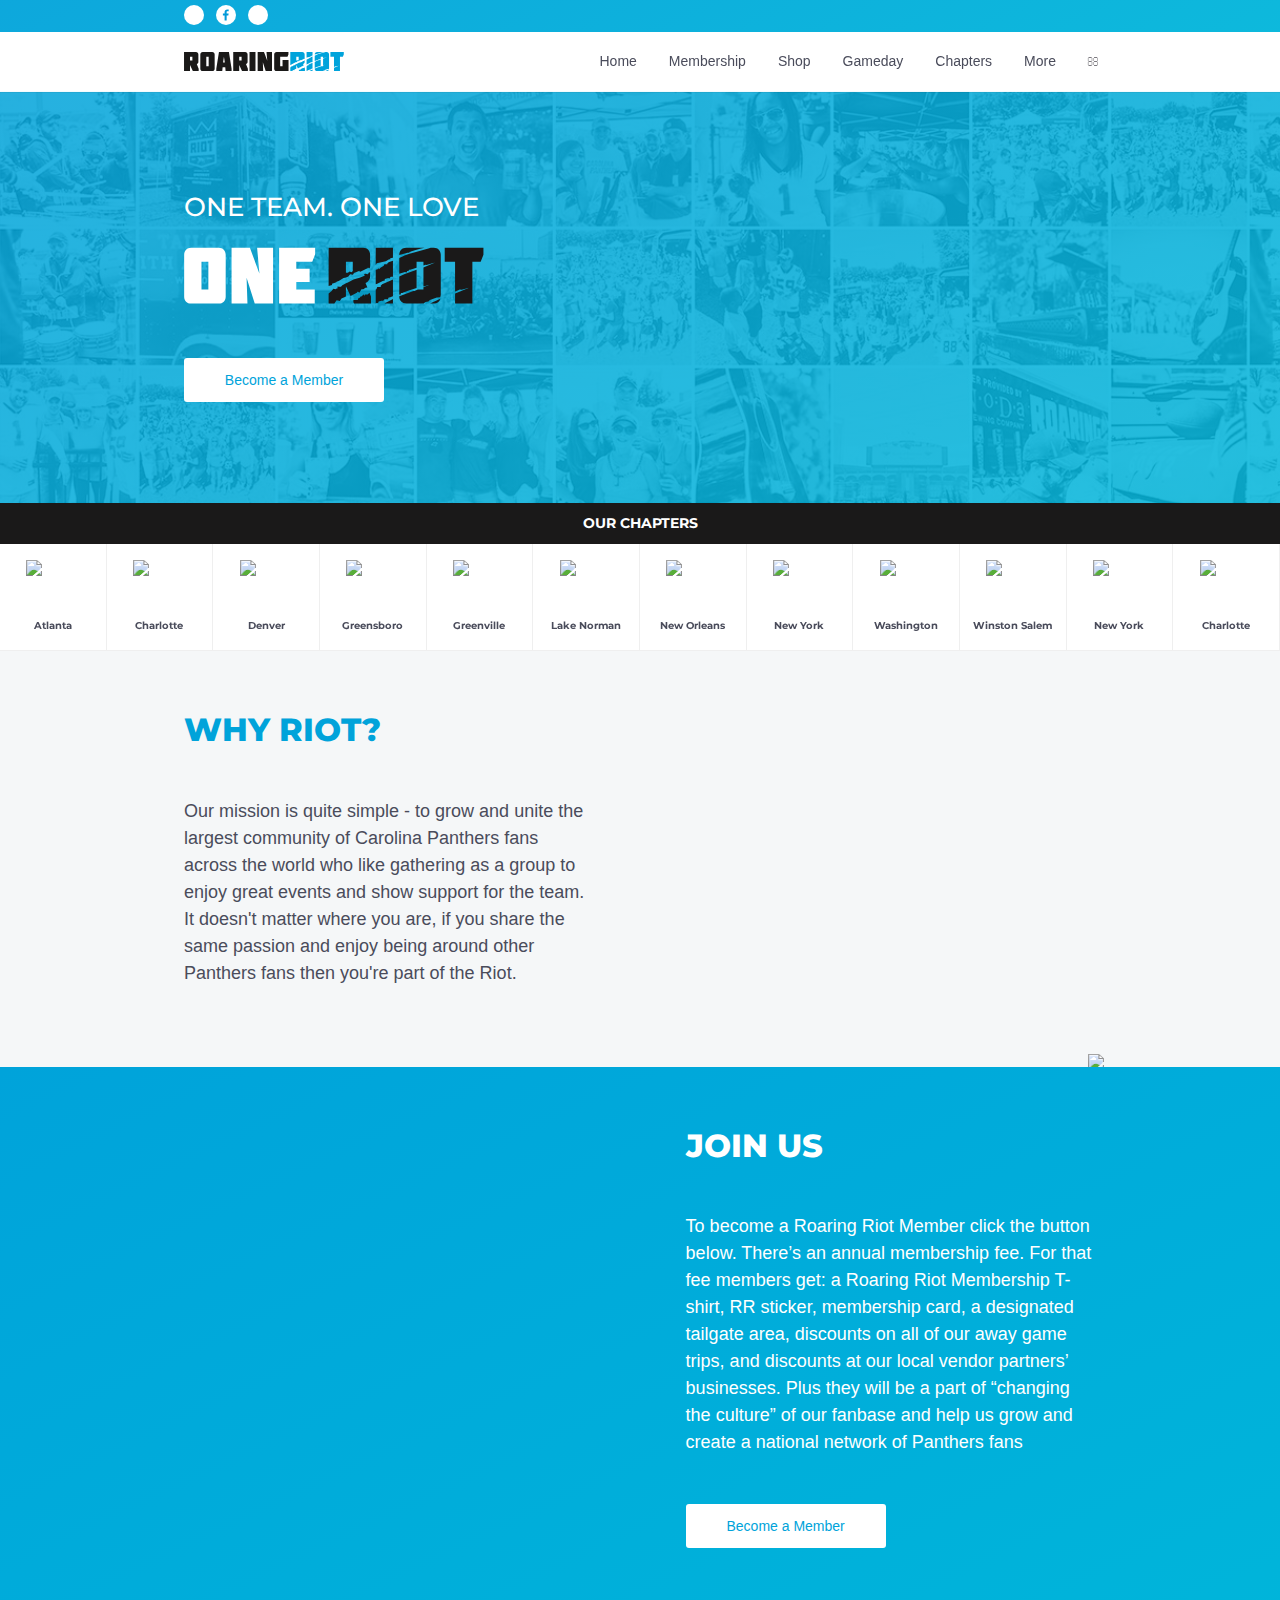
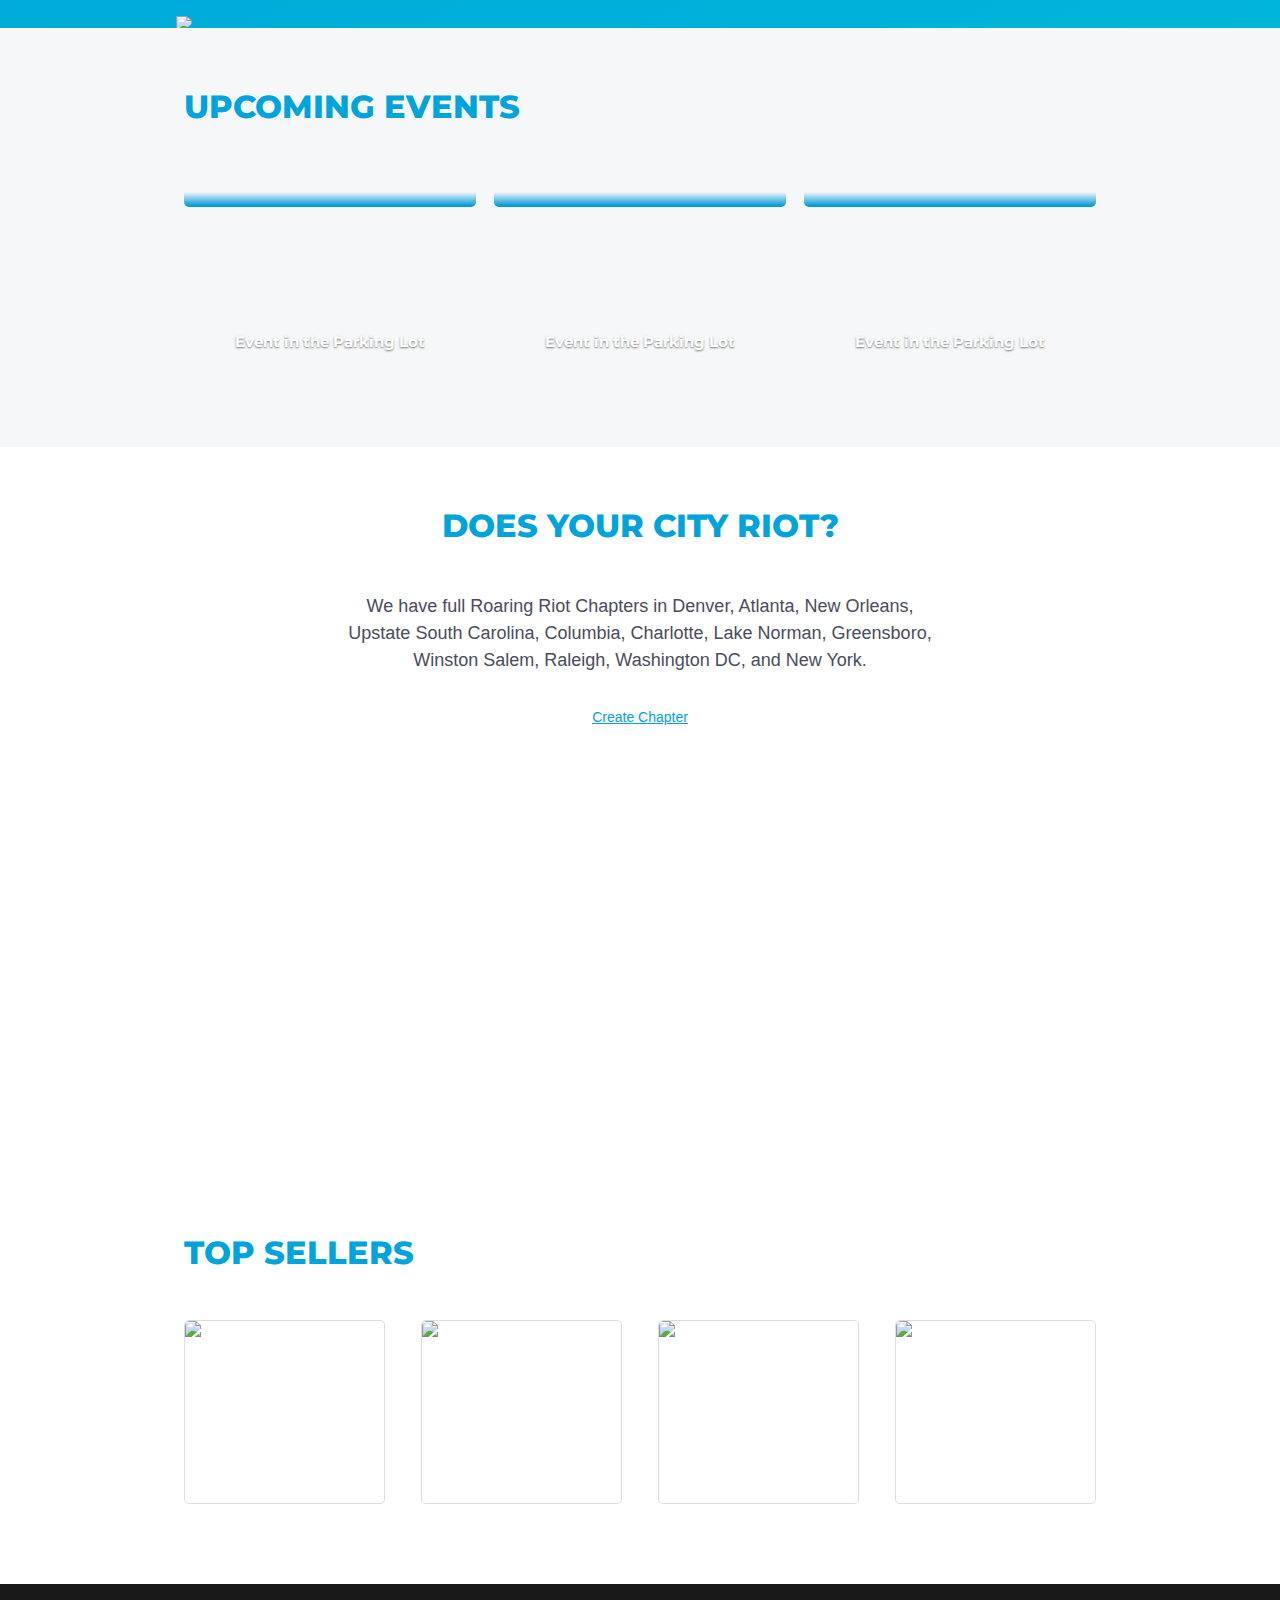
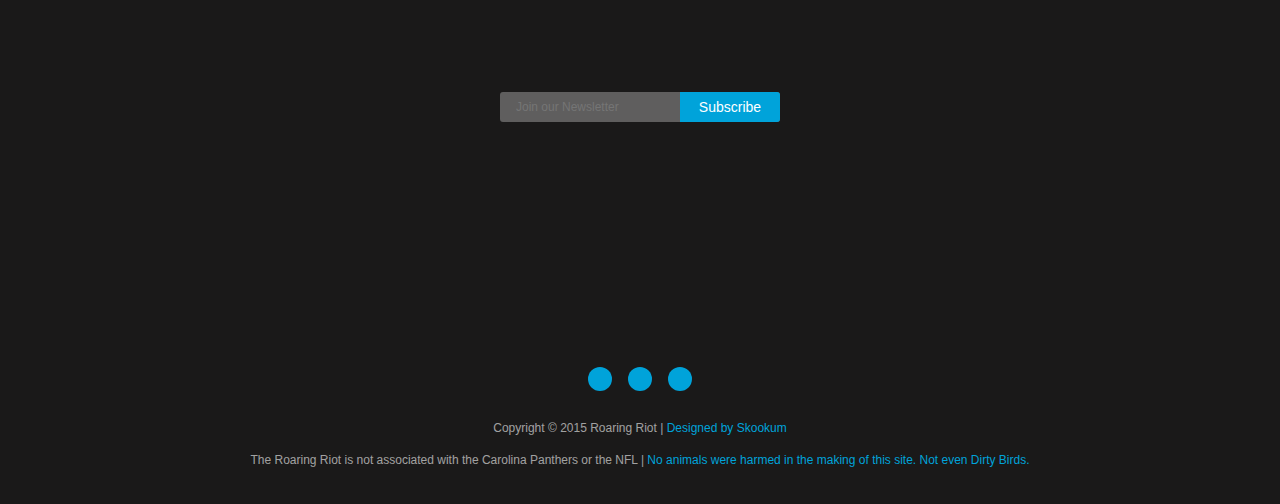
==== commit 78277484: "firefox image fix" ====
--- a/index.html
+++ b/index.html
@@ -292,7 +292,7 @@
               <h2 class="h2 section__title">WHY RIOT?</h2>
               <p>Our mission is quite simple - to grow and unite the largest community of Carolina Panthers fans across the world who like gathering as a group to enjoy great events and show support for the team. It doesn't matter where you are, if you share the same passion and enjoy being around other Panthers fans then you're part of the Riot.</p>
             </div>
-            <div class="section__image right whyRiot"></div>
+            <div class="section__image right"><img src="images/people/beer.png"></div>
           </div>
         </section>
         <section class="section blue">
@@ -302,7 +302,7 @@
               <p>To become a Roaring Riot Member click the button below. There’s an annual membership fee. For that fee members get: a Roaring Riot Membership T-shirt, RR sticker, membership card, a designated tailgate area, discounts on all of our away game trips, and discounts at our local vendor partners’ businesses. Plus they will be a part of “changing the culture” of our fanbase and help us grow and create a national network of Panthers fans</p>
               <button class="button">Become a Member</button>
             </div>
-            <div class="section__image left joinUs"></div>
+            <div class="section__image left"><img src="images/people/couple.png"></div>
           </div>
         </section>
         <section class="section grey">
@@ -328,7 +328,7 @@
           </div>
         </section>
         <section class="section white">
-          <div class="section__image center yourCity"></div>
+          <div class="section__image center"><img src="images/people/crowd.png"></div>
           <div class="section__container">
             <div class="section__message center">
               <h2 class="h2 section__title">DOES YOUR CITY RIOT?</h2>
@@ -388,7 +388,8 @@
           </div>
         </section>
         <footer class="footer white">
-          <div class="footer__image center yourCityDark"></div>
+          <div class="footer__image center"><img src="images/people/crowdDark.png">
+          </div>
           <div class="footer__container">
             <div class="footer__subscribe">
               <input type="text" placeholder="Join our Newsletter">
--- a/css/main.css
+++ b/css/main.css
@@ -9807,9 +9807,10 @@
   position: absolute;
   right: 0;
   left: 0;
-  bottom: 0;
-  max-width: 100%;
-  content: url(../images/people/crowdDark.png); }
+  bottom: -10px;
+  max-width: 100%; }
+  .footer__image img {
+    width: 100%; }
   @media (min-width: 1241px) {
     .footer__image {
       min-width: 100%;
@@ -10089,7 +10090,8 @@
   transform: translate3d(0, 0, 0); }
 
 .events {
-  *zoom: 1; }
+  *zoom: 1;
+  margin-top: 10px; }
   .events:before, .events:after {
     content: " ";
     display: table; }
@@ -10279,7 +10281,7 @@
         padding: 0 16px; } }
     @media (max-width: 600px) {
       .section.eventPage .section__container {
-        padding: 0 !important; } }
+        padding: 0; } }
 
 .section__container {
   max-width: 960px;
@@ -10337,31 +10339,29 @@
         float: none; } }
 
 .section__image {
-  max-height: 130%;
-  max-width: 45%;
-  -webkit-background-size: cover;
-  -moz-background-size: cover;
-  -o-background-size: cover;
-  background-size: cover; }
+  max-width: 50%;
+  max-height: 150%; }
+  @media (max-width: 768px) {
+    .section__image {
+      max-width: 60%; } }
+  .section__image img {
+    width: 100%; }
+  .section__image.right, .section__image.left {
+    position: absolute;
+    bottom: -90px; }
+    @media (max-width: 768px) {
+      .section__image.right, .section__image.left {
+        position: relative;
+        margin: 8px auto 0;
+        left: 0;
+        right: 0; } }
+    @media (max-width: 600px) {
+      .section__image.right, .section__image.left {
+        max-width: 75%; } }
+  .section__image.right {
+    right: 16px; }
   .section__image.left {
-    position: absolute;
-    left: 16px;
-    bottom: -80px; }
-    @media (max-width: 950px) {
-      .section__image.left {
-        max-width: 50%; } }
-    @media (max-width: 600px) {
-      .section__image.left {
-        left: 0;
-        max-width: 85%; } }
-  .section__image.right {
-    position: absolute;
-    right: 16px;
-    bottom: -80px; }
-    @media (max-width: 600px) {
-      .section__image.right {
-        right: 0;
-        max-width: 85%; } }
+    left: 16px; }
   .section__image.center {
     position: absolute;
     right: 0;
@@ -10392,19 +10392,6 @@
         max-width: 200%;
         right: -50%;
         left: -50%; } }
-  @media (max-width: 768px) {
-    .section__image {
-      max-width: 60%; }
-      .section__image.left, .section__image.right {
-        position: relative;
-        margin: 8px auto 0;
-        left: auto; } }
-  .section__image.whyRiot {
-    content: url(../images/people/beer.png); }
-  .section__image.joinUs {
-    content: url(../images/people/couple.png); }
-  .section__image.yourCity {
-    content: url(../images/people/crowd.png); }
 
 .socialGroup {
   padding-bottom: 16px; }
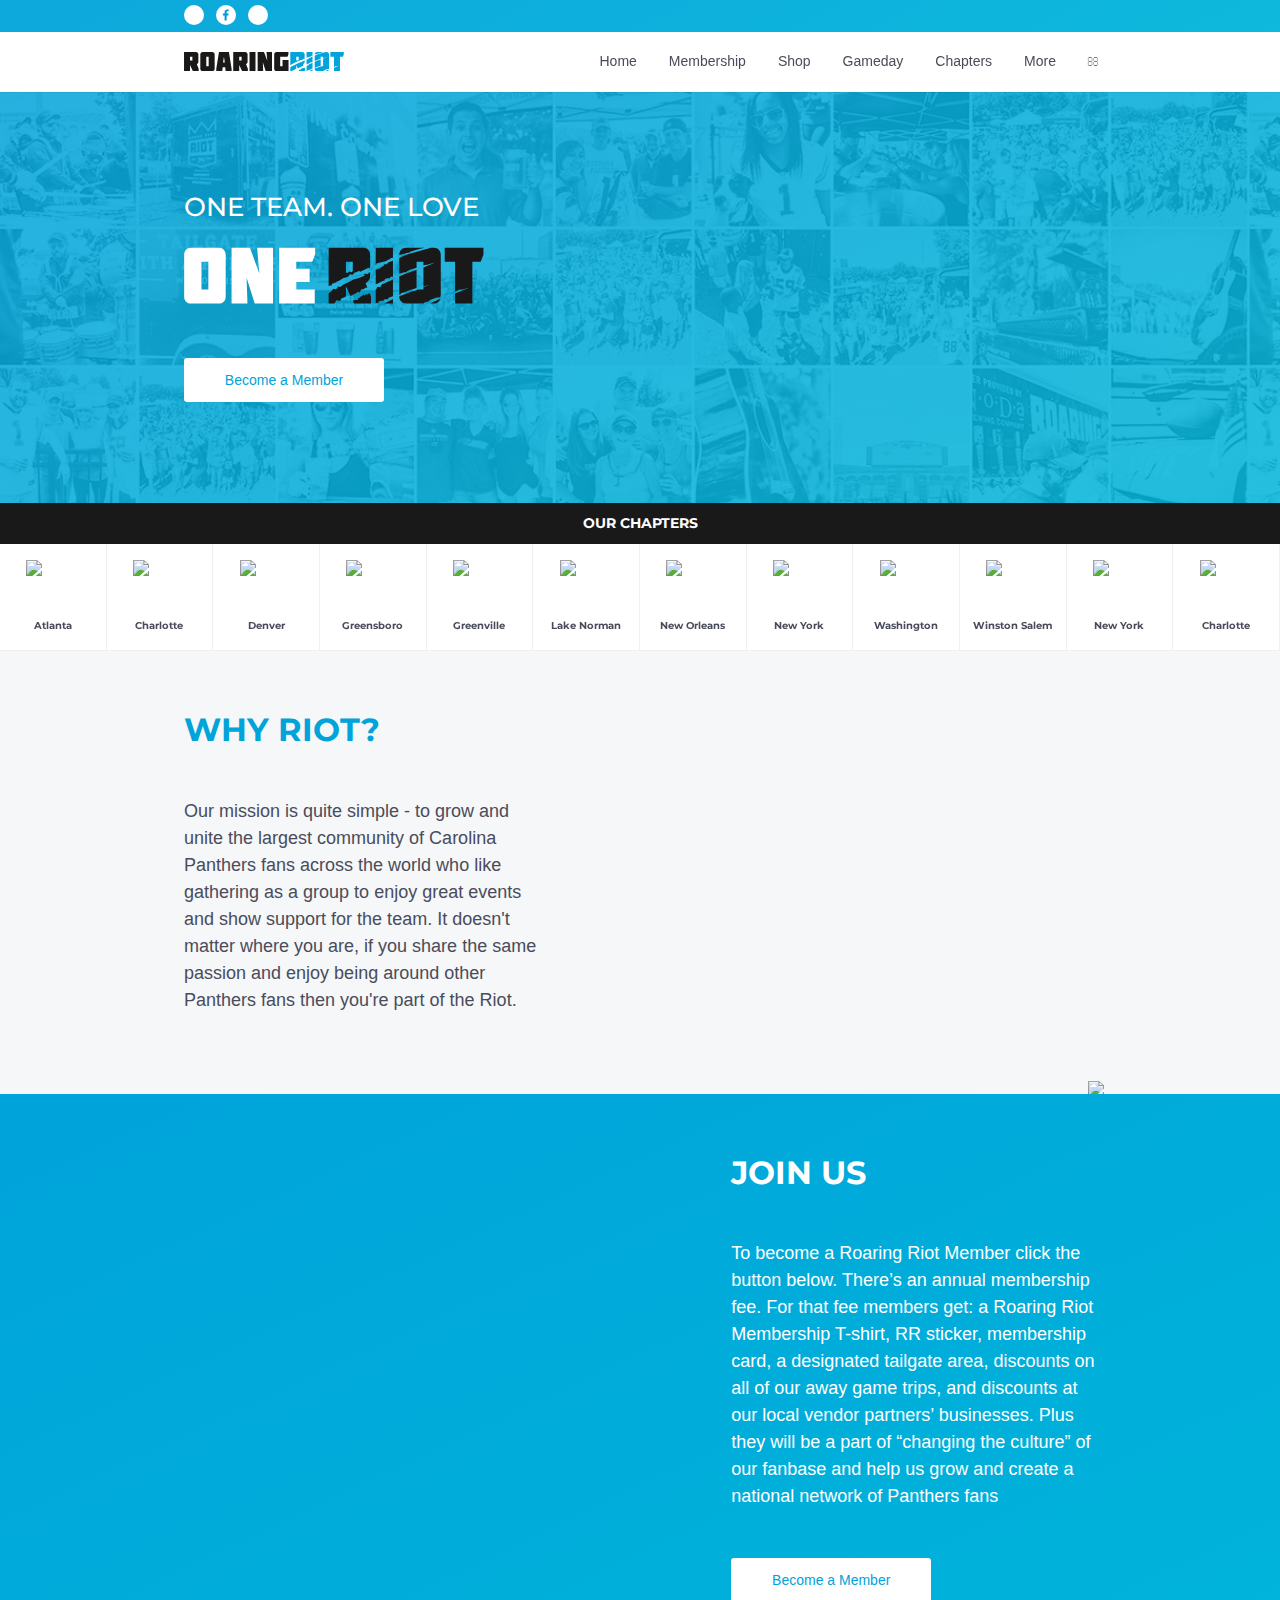
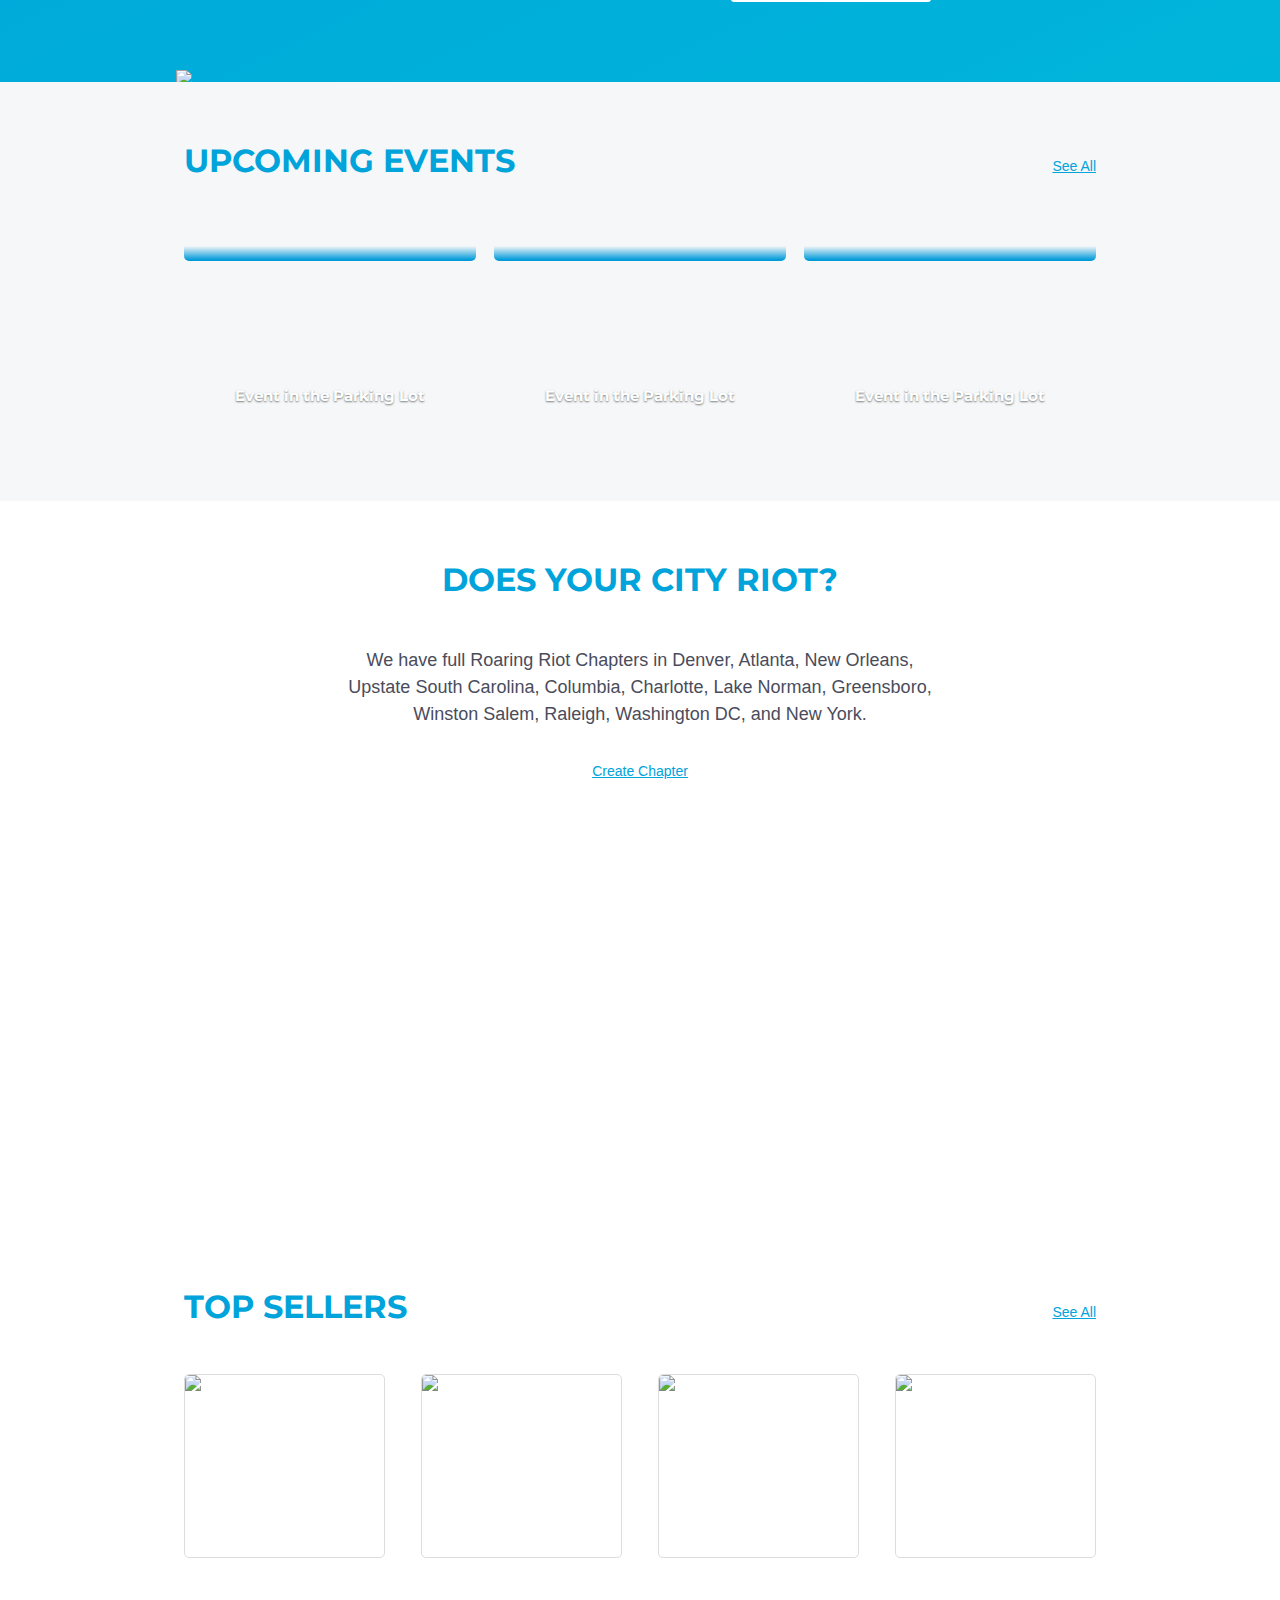
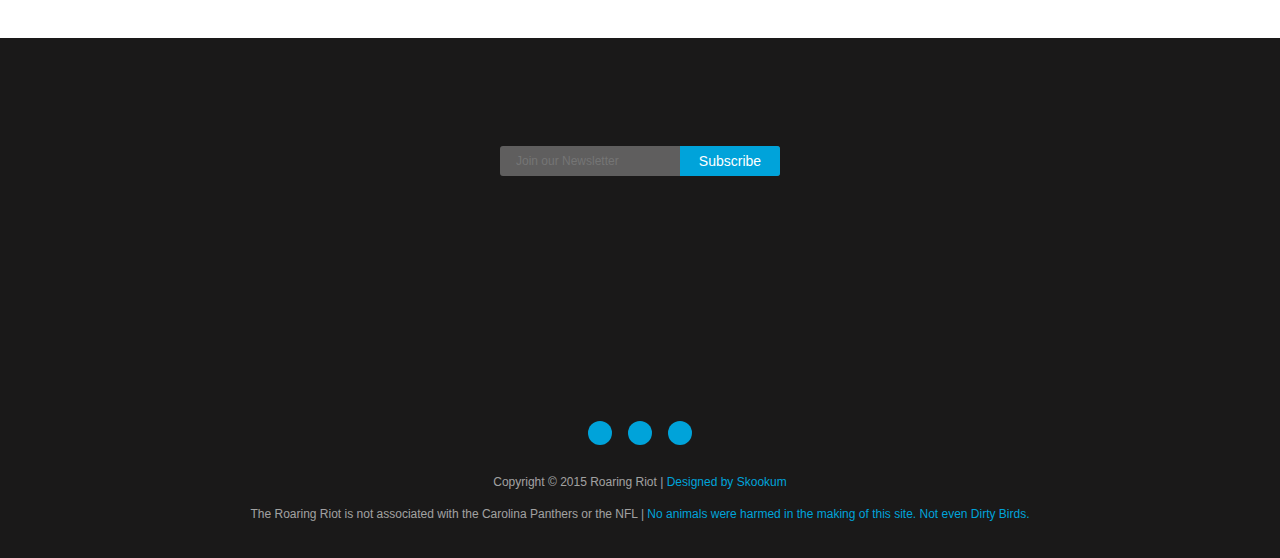
==== commit 8282a976: "all links for events and store" ====
--- a/index.html
+++ b/index.html
@@ -307,7 +307,7 @@
         </section>
         <section class="section grey">
           <div class="section__container">
-            <h2 class="h2 section__title">UPCOMING EVENTS</h2>
+            <h2 class="h2 section__title">UPCOMING EVENTS<a href="events.html">See All</a></h2>
             <ul class="events">
                   <li class="event"><a href="events.html">
                       <div class="event__image"><img src="images/events/grill.jpg">
@@ -338,7 +338,7 @@
         </section>
         <section class="section white">
           <div class="section__container">
-            <h2 class="h2 section__title">TOP SELLERS</h2>
+            <h2 class="h2 section__title">TOP SELLERS<a href="#">See All</a></h2>
             <ul class="topSellers">
                   <div class="store-item">
                     <div class="store-item__image"><img src="images/store/riot.jpg"></div>
--- a/css/main.css
+++ b/css/main.css
@@ -248,8 +248,10 @@
   overflow-x: hidden; }
 
 a {
-  color: #4A4C5B;
-  text-decoration: none; }
+  color: #00A3DA;
+  text-decoration: none;
+  font-family: 'Helvetica Neue', Helvetica, Arial, sans-serif;
+  font-weight: 300; }
   @media (min-width: 769px) {
     a:hover {
       color: #4A4C5B; } }
@@ -301,13 +303,24 @@
   list-style: decimal; }
 
 .section__title {
+  display: block;
   font-size: 32px;
-  font-weight: 800;
+  font-weight: 700;
   color: #00A3DA;
   padding-bottom: 48px; }
+  .section__title a {
+    float: right;
+    position: relative;
+    top: 16px;
+    font-size: 14px;
+    text-decoration: underline; }
   @media (max-width: 600px) {
     .section__title {
-      text-align: center; } }
+      text-align: center; }
+      .section__title a {
+        float: none;
+        display: block;
+        text-align: center; } }
 
 .button {
   border: none;
@@ -905,6 +918,7 @@
       color: #00A3DA; }
     .navigation__link a {
       display: block;
+      color: #4A4C5B;
       width: 100%;
       height: 100%; }
     .navigation__link .navigation__sublinks {
@@ -9990,6 +10004,7 @@
   text-align: center;
   font-size: 10px;
   font-weight: 700;
+  color: #4A4C5B;
   -webkit-transform: translate3d(0, 0, 0);
   -moz-transform: translate3d(0, 0, 0);
   -ms-transform: translate3d(0, 0, 0);
@@ -10299,7 +10314,7 @@
     clear: both; }
 
 .section__message {
-  width: 45%; }
+  width: 40%; }
   .section__message p {
     font-size: 18px;
     line-height: 1.5em; }
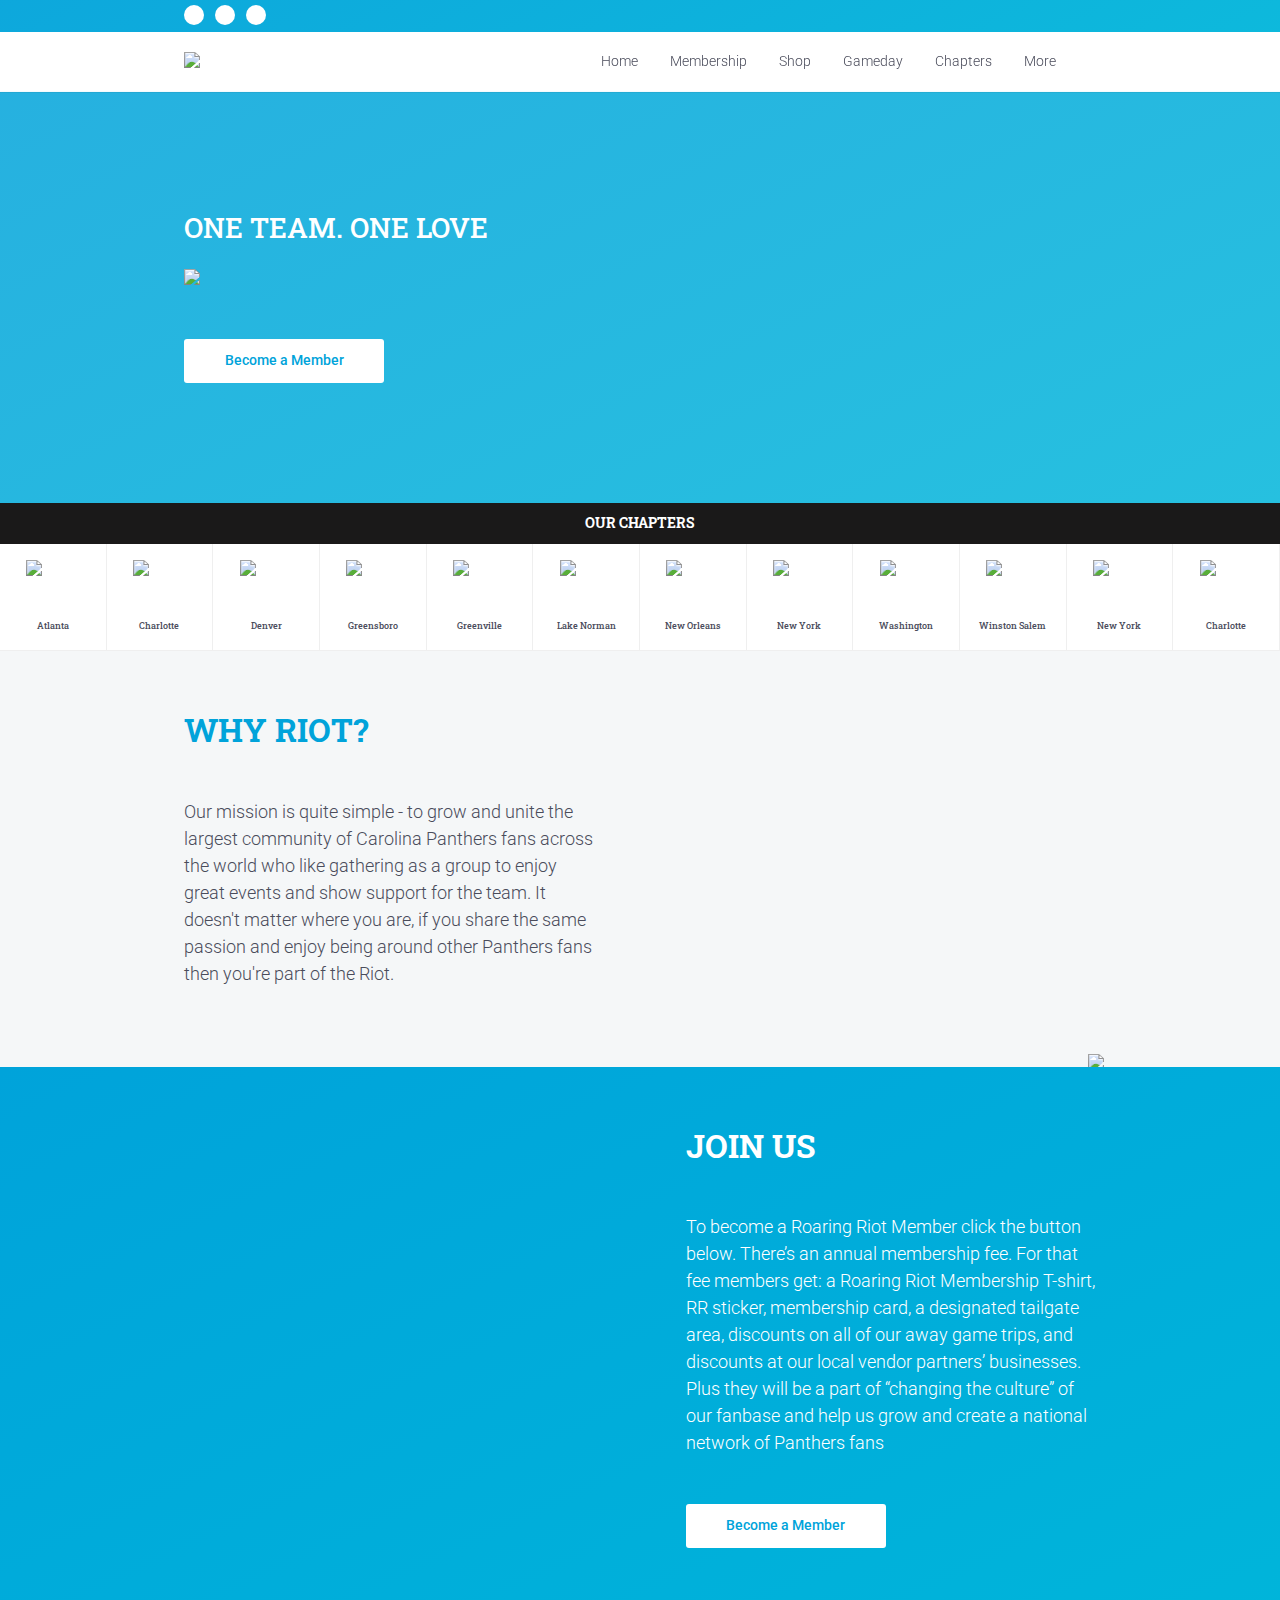
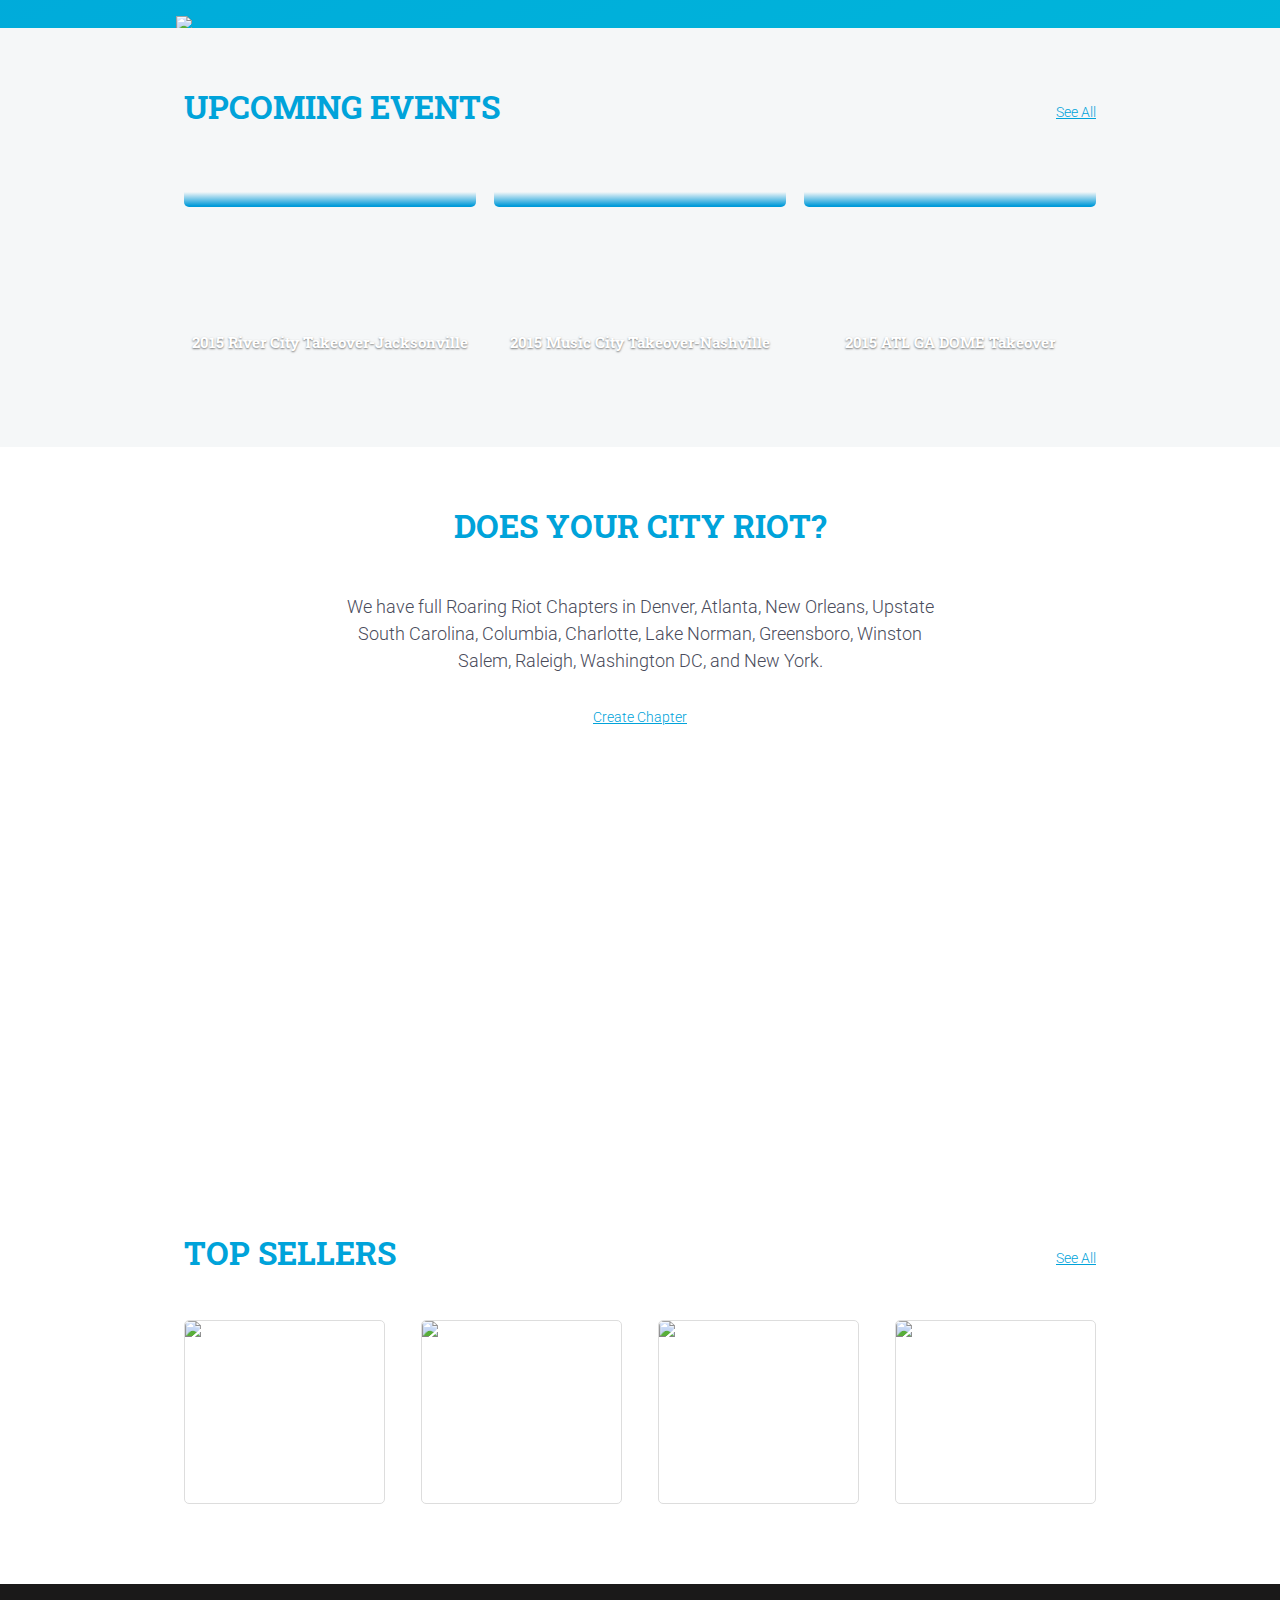
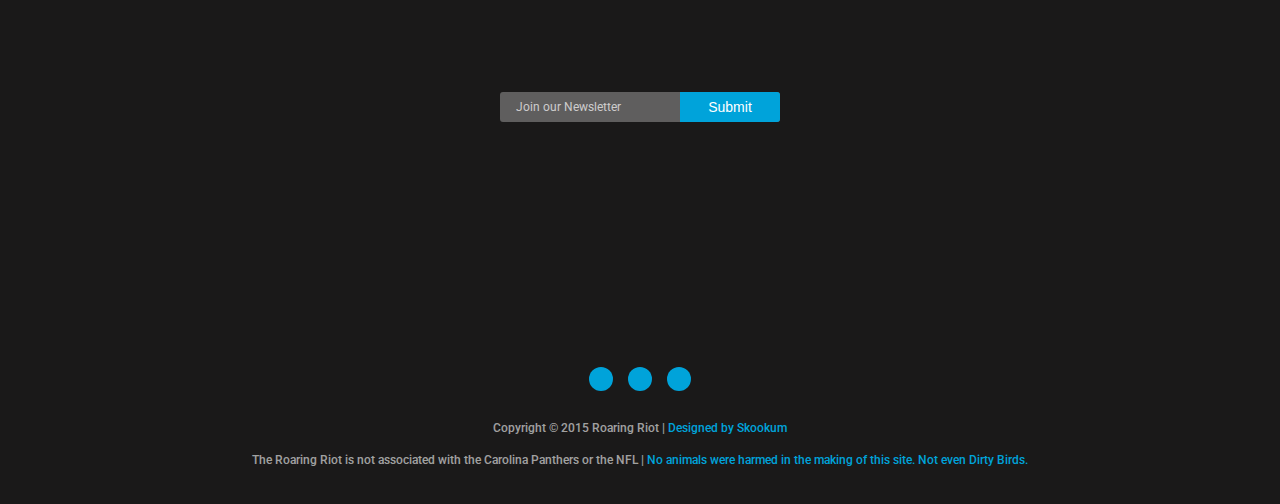
==== commit abd37126: "shopify url updates" ====
--- a/index.html
+++ b/index.html
@@ -8,7 +8,7 @@
     <meta name="apple-mobile-web-app-capable" content="yes">
     <meta name="apple-mobile-web-app-status-bar-style" content="black-translucent">
     <title>Starter</title>
-    <link href="https://fonts.googleapis.com/css?family=Montserrat:400,700" rel="stylesheet" type="text/css">
+    <link href="https://fonts.googleapis.com/css?family=Roboto:400,300,500,700,100|Roboto+Slab:400,700,300,100" rel="stylesheet" type="text/css">
     <link rel="stylesheet" type="text/css" href="css/main.css">
     <script type="text/javascript" language="javascript" src="scripts/modernizr.min.js"></script>
     <script type="text/javascript" language="javascript" src="scripts/jquery-11.0.min.js"></script>
@@ -24,7 +24,7 @@
       </div>
     </div>
     <nav class="navigation">
-      <div class="navigation__container"><a href="index.html" class="logo"><img src="images/brand/logo.svg"></a>
+      <div class="navigation__container"><a href="index.html" class="logo"><img src="//cdn.shopify.com/s/files/1/0872/5956/t/2/assets/logo.svg"></a>
         <ul class="navigation__links">
               <li class="navigation__link link"><a href="index.html" class="anchor">Home</a></li>
               <li class="navigation__link">
@@ -80,11 +80,8 @@
                       <li class="navigation__sublink"><a href="#" class="anchor">Contact Us</a></li>
                 </ul>
               </li>
-        </ul>
-        <div class="navigation__search"></div>
-        <div class="navigation__shoppingCart">
-          <div class="shoppingCart__count"></div>
-        </div>
+        </ul><a href="#" class="navigation__search"></a><a href="#" class="navigation__shoppingCart">
+          <div class="shoppingCart__count"></div></a>
         <div class="burger"></div>
       </div>
     </nav>
@@ -96,8 +93,7 @@
           <div class="hero__container">
             <div class="hero__message">
               <h3 class="h3">One Team. One Love</h3>
-              <div class="oneriot"><img src="images/brand/oneriot.svg"></div>
-              <button class="button">Become a Member</button>
+              <div class="oneriot"><img src="//cdn.shopify.com/s/files/1/0872/5956/t/2/assets/oneriot.svg"></div><a href="#" class="button">Become a Member</a>
             </div>
           </div>
         </div>
@@ -105,184 +101,148 @@
           <h3 class="h3 titleBar">Our Chapters</h3>
           <ul>
                 <li class="chapter">
-                  <div class="chapter__color Atlanta"></div><a class="chapter__container">
-                    <div class="chapter__logo"><img src="images/chapters/color/atlanta.png" class="chapter__logo--color"><img src="images/chapters/bw/atlanta.png" class="chapter__logo--bw"></div>
+                  <div class="chapter__color Atlanta"></div>
+                  <div class="chapter__container">
+                    <div class="chapter__logo"><img src="//cdn.shopify.com/s/files/1/0872/5956/t/2/assets/atlanta.png" class="chapter__logo--color"><img src="//cdn.shopify.com/s/files/1/0872/5956/t/2/assets/atlanta-bw.png" class="chapter__logo--bw"></div>
                     <h6 class="h6 chapter__location">Atlanta</h6>
-                    <div class="chapter__links">
-                      <div class="chapter__join">
-                        <div class="badge"><img src="images/ui_icons/heart.svg"></div>
-                        <h6 class="h6">join</h6>
-                      </div>
-                      <div class="chapter__facebook">
-                        <div class="badge"><img src="images/ui_icons/facebook.svg"></div>
-                        <h6 class="h6">visit</h6>
-                      </div>
-                    </div></a>
-                </li>
-                <li class="chapter">
-                  <div class="chapter__color Charlotte"></div><a class="chapter__container">
-                    <div class="chapter__logo"><img src="images/chapters/color/queen.png" class="chapter__logo--color"><img src="images/chapters/bw/queen.png" class="chapter__logo--bw"></div>
+                    <div class="chapter__links"><a href="#" class="chapter__join">
+                        <div class="chapter__links--badge"><img src="//cdn.shopify.com/s/files/1/0872/5956/t/2/assets/heart.svg"></div>
+                        <h6 class="h6">join</h6></a><a href="#" class="chapter__facebook">
+                        <div class="chapter__links--badge"><img src="//cdn.shopify.com/s/files/1/0872/5956/t/2/assets/facebook.svg"></div>
+                        <h6 class="h6">visit</h6></a></div>
+                  </div>
+                </li>
+                <li class="chapter">
+                  <div class="chapter__color Charlotte"></div>
+                  <div class="chapter__container">
+                    <div class="chapter__logo"><img src="//cdn.shopify.com/s/files/1/0872/5956/t/2/assets/queen.png" class="chapter__logo--color"><img src="//cdn.shopify.com/s/files/1/0872/5956/t/2/assets/queen-bw.png" class="chapter__logo--bw"></div>
                     <h6 class="h6 chapter__location">Charlotte</h6>
-                    <div class="chapter__links">
-                      <div class="chapter__join">
-                        <div class="badge"><img src="images/ui_icons/heart.svg"></div>
-                        <h6 class="h6">join</h6>
-                      </div>
-                      <div class="chapter__facebook">
-                        <div class="badge"><img src="images/ui_icons/facebook.svg"></div>
-                        <h6 class="h6">visit</h6>
-                      </div>
-                    </div></a>
-                </li>
-                <li class="chapter">
-                  <div class="chapter__color Denver"></div><a class="chapter__container">
-                    <div class="chapter__logo"><img src="images/chapters/color/denver.png" class="chapter__logo--color"><img src="images/chapters/bw/denver.png" class="chapter__logo--bw"></div>
+                    <div class="chapter__links"><a href="#" class="chapter__join">
+                        <div class="chapter__links--badge"><img src="//cdn.shopify.com/s/files/1/0872/5956/t/2/assets/heart.svg"></div>
+                        <h6 class="h6">join</h6></a><a href="#" class="chapter__facebook">
+                        <div class="chapter__links--badge"><img src="//cdn.shopify.com/s/files/1/0872/5956/t/2/assets/facebook.svg"></div>
+                        <h6 class="h6">visit</h6></a></div>
+                  </div>
+                </li>
+                <li class="chapter">
+                  <div class="chapter__color Denver"></div>
+                  <div class="chapter__container">
+                    <div class="chapter__logo"><img src="//cdn.shopify.com/s/files/1/0872/5956/t/2/assets/denver.png" class="chapter__logo--color"><img src="//cdn.shopify.com/s/files/1/0872/5956/t/2/assets/denver-bw.png" class="chapter__logo--bw"></div>
                     <h6 class="h6 chapter__location">Denver</h6>
-                    <div class="chapter__links">
-                      <div class="chapter__join">
-                        <div class="badge"><img src="images/ui_icons/heart.svg"></div>
-                        <h6 class="h6">join</h6>
-                      </div>
-                      <div class="chapter__facebook">
-                        <div class="badge"><img src="images/ui_icons/facebook.svg"></div>
-                        <h6 class="h6">visit</h6>
-                      </div>
-                    </div></a>
-                </li>
-                <li class="chapter">
-                  <div class="chapter__color Greensboro"></div><a class="chapter__container">
-                    <div class="chapter__logo"><img src="images/chapters/color/gate.png" class="chapter__logo--color"><img src="images/chapters/bw/gate.png" class="chapter__logo--bw"></div>
+                    <div class="chapter__links"><a href="#" class="chapter__join">
+                        <div class="chapter__links--badge"><img src="//cdn.shopify.com/s/files/1/0872/5956/t/2/assets/heart.svg"></div>
+                        <h6 class="h6">join</h6></a><a href="#" class="chapter__facebook">
+                        <div class="chapter__links--badge"><img src="//cdn.shopify.com/s/files/1/0872/5956/t/2/assets/facebook.svg"></div>
+                        <h6 class="h6">visit</h6></a></div>
+                  </div>
+                </li>
+                <li class="chapter">
+                  <div class="chapter__color Greensboro"></div>
+                  <div class="chapter__container">
+                    <div class="chapter__logo"><img src="//cdn.shopify.com/s/files/1/0872/5956/t/2/assets/gate.png" class="chapter__logo--color"><img src="//cdn.shopify.com/s/files/1/0872/5956/t/2/assets/gate-bw.png" class="chapter__logo--bw"></div>
                     <h6 class="h6 chapter__location">Greensboro</h6>
-                    <div class="chapter__links">
-                      <div class="chapter__join">
-                        <div class="badge"><img src="images/ui_icons/heart.svg"></div>
-                        <h6 class="h6">join</h6>
-                      </div>
-                      <div class="chapter__facebook">
-                        <div class="badge"><img src="images/ui_icons/facebook.svg"></div>
-                        <h6 class="h6">visit</h6>
-                      </div>
-                    </div></a>
-                </li>
-                <li class="chapter">
-                  <div class="chapter__color Greenville"></div><a class="chapter__container">
-                    <div class="chapter__logo"><img src="images/chapters/color/oak.png" class="chapter__logo--color"><img src="images/chapters/bw/oak.png" class="chapter__logo--bw"></div>
+                    <div class="chapter__links"><a href="#" class="chapter__join">
+                        <div class="chapter__links--badge"><img src="//cdn.shopify.com/s/files/1/0872/5956/t/2/assets/heart.svg"></div>
+                        <h6 class="h6">join</h6></a><a href="#" class="chapter__facebook">
+                        <div class="chapter__links--badge"><img src="//cdn.shopify.com/s/files/1/0872/5956/t/2/assets/facebook.svg"></div>
+                        <h6 class="h6">visit</h6></a></div>
+                  </div>
+                </li>
+                <li class="chapter">
+                  <div class="chapter__color Greenville"></div>
+                  <div class="chapter__container">
+                    <div class="chapter__logo"><img src="//cdn.shopify.com/s/files/1/0872/5956/t/2/assets/oak.png" class="chapter__logo--color"><img src="//cdn.shopify.com/s/files/1/0872/5956/t/2/assets/oak-bw.png" class="chapter__logo--bw"></div>
                     <h6 class="h6 chapter__location">Greenville</h6>
-                    <div class="chapter__links">
-                      <div class="chapter__join">
-                        <div class="badge"><img src="images/ui_icons/heart.svg"></div>
-                        <h6 class="h6">join</h6>
-                      </div>
-                      <div class="chapter__facebook">
-                        <div class="badge"><img src="images/ui_icons/facebook.svg"></div>
-                        <h6 class="h6">visit</h6>
-                      </div>
-                    </div></a>
-                </li>
-                <li class="chapter">
-                  <div class="chapter__color Lake Norman"></div><a class="chapter__container">
-                    <div class="chapter__logo"><img src="images/chapters/color/upstate.png" class="chapter__logo--color"><img src="images/chapters/bw/upstate.png" class="chapter__logo--bw"></div>
+                    <div class="chapter__links"><a href="#" class="chapter__join">
+                        <div class="chapter__links--badge"><img src="//cdn.shopify.com/s/files/1/0872/5956/t/2/assets/heart.svg"></div>
+                        <h6 class="h6">join</h6></a><a href="#" class="chapter__facebook">
+                        <div class="chapter__links--badge"><img src="//cdn.shopify.com/s/files/1/0872/5956/t/2/assets/facebook.svg"></div>
+                        <h6 class="h6">visit</h6></a></div>
+                  </div>
+                </li>
+                <li class="chapter">
+                  <div class="chapter__color Lake Norman"></div>
+                  <div class="chapter__container">
+                    <div class="chapter__logo"><img src="//cdn.shopify.com/s/files/1/0872/5956/t/2/assets/upstate.png" class="chapter__logo--color"><img src="//cdn.shopify.com/s/files/1/0872/5956/t/2/assets/upstate-bw.png" class="chapter__logo--bw"></div>
                     <h6 class="h6 chapter__location">Lake Norman</h6>
-                    <div class="chapter__links">
-                      <div class="chapter__join">
-                        <div class="badge"><img src="images/ui_icons/heart.svg"></div>
-                        <h6 class="h6">join</h6>
-                      </div>
-                      <div class="chapter__facebook">
-                        <div class="badge"><img src="images/ui_icons/facebook.svg"></div>
-                        <h6 class="h6">visit</h6>
-                      </div>
-                    </div></a>
-                </li>
-                <li class="chapter">
-                  <div class="chapter__color New Orleans"></div><a class="chapter__container">
-                    <div class="chapter__logo"><img src="images/chapters/color/cola.png" class="chapter__logo--color"><img src="images/chapters/bw/cola.png" class="chapter__logo--bw"></div>
+                    <div class="chapter__links"><a href="#" class="chapter__join">
+                        <div class="chapter__links--badge"><img src="//cdn.shopify.com/s/files/1/0872/5956/t/2/assets/heart.svg"></div>
+                        <h6 class="h6">join</h6></a><a href="#" class="chapter__facebook">
+                        <div class="chapter__links--badge"><img src="//cdn.shopify.com/s/files/1/0872/5956/t/2/assets/facebook.svg"></div>
+                        <h6 class="h6">visit</h6></a></div>
+                  </div>
+                </li>
+                <li class="chapter">
+                  <div class="chapter__color New Orleans"></div>
+                  <div class="chapter__container">
+                    <div class="chapter__logo"><img src="//cdn.shopify.com/s/files/1/0872/5956/t/2/assets/cola.png" class="chapter__logo--color"><img src="//cdn.shopify.com/s/files/1/0872/5956/t/2/assets/cola-bw.png" class="chapter__logo--bw"></div>
                     <h6 class="h6 chapter__location">New Orleans</h6>
-                    <div class="chapter__links">
-                      <div class="chapter__join">
-                        <div class="badge"><img src="images/ui_icons/heart.svg"></div>
-                        <h6 class="h6">join</h6>
-                      </div>
-                      <div class="chapter__facebook">
-                        <div class="badge"><img src="images/ui_icons/facebook.svg"></div>
-                        <h6 class="h6">visit</h6>
-                      </div>
-                    </div></a>
-                </li>
-                <li class="chapter">
-                  <div class="chapter__color New York"></div><a class="chapter__container">
-                    <div class="chapter__logo"><img src="images/chapters/color/apple.png" class="chapter__logo--color"><img src="images/chapters/bw/apple.png" class="chapter__logo--bw"></div>
+                    <div class="chapter__links"><a href="#" class="chapter__join">
+                        <div class="chapter__links--badge"><img src="//cdn.shopify.com/s/files/1/0872/5956/t/2/assets/heart.svg"></div>
+                        <h6 class="h6">join</h6></a><a href="#" class="chapter__facebook">
+                        <div class="chapter__links--badge"><img src="//cdn.shopify.com/s/files/1/0872/5956/t/2/assets/facebook.svg"></div>
+                        <h6 class="h6">visit</h6></a></div>
+                  </div>
+                </li>
+                <li class="chapter">
+                  <div class="chapter__color New York"></div>
+                  <div class="chapter__container">
+                    <div class="chapter__logo"><img src="//cdn.shopify.com/s/files/1/0872/5956/t/2/assets/apple.png" class="chapter__logo--color"><img src="//cdn.shopify.com/s/files/1/0872/5956/t/2/assets/apple-bw.png" class="chapter__logo--bw"></div>
                     <h6 class="h6 chapter__location">New York</h6>
-                    <div class="chapter__links">
-                      <div class="chapter__join">
-                        <div class="badge"><img src="images/ui_icons/heart.svg"></div>
-                        <h6 class="h6">join</h6>
-                      </div>
-                      <div class="chapter__facebook">
-                        <div class="badge"><img src="images/ui_icons/facebook.svg"></div>
-                        <h6 class="h6">visit</h6>
-                      </div>
-                    </div></a>
-                </li>
-                <li class="chapter">
-                  <div class="chapter__color Washington"></div><a class="chapter__container">
-                    <div class="chapter__logo"><img src="images/chapters/color/capital.png" class="chapter__logo--color"><img src="images/chapters/bw/capital.png" class="chapter__logo--bw"></div>
+                    <div class="chapter__links"><a href="#" class="chapter__join">
+                        <div class="chapter__links--badge"><img src="//cdn.shopify.com/s/files/1/0872/5956/t/2/assets/heart.svg"></div>
+                        <h6 class="h6">join</h6></a><a href="#" class="chapter__facebook">
+                        <div class="chapter__links--badge"><img src="//cdn.shopify.com/s/files/1/0872/5956/t/2/assets/facebook.svg"></div>
+                        <h6 class="h6">visit</h6></a></div>
+                  </div>
+                </li>
+                <li class="chapter">
+                  <div class="chapter__color Washington"></div>
+                  <div class="chapter__container">
+                    <div class="chapter__logo"><img src="//cdn.shopify.com/s/files/1/0872/5956/t/2/assets/capital.png" class="chapter__logo--color"><img src="//cdn.shopify.com/s/files/1/0872/5956/t/2/assets/capital-bw.png" class="chapter__logo--bw"></div>
                     <h6 class="h6 chapter__location">Washington</h6>
-                    <div class="chapter__links">
-                      <div class="chapter__join">
-                        <div class="badge"><img src="images/ui_icons/heart.svg"></div>
-                        <h6 class="h6">join</h6>
-                      </div>
-                      <div class="chapter__facebook">
-                        <div class="badge"><img src="images/ui_icons/facebook.svg"></div>
-                        <h6 class="h6">visit</h6>
-                      </div>
-                    </div></a>
-                </li>
-                <li class="chapter">
-                  <div class="chapter__color Winston Salem"></div><a class="chapter__container">
-                    <div class="chapter__logo"><img src="images/chapters/color/twin.png" class="chapter__logo--color"><img src="images/chapters/bw/twin.png" class="chapter__logo--bw"></div>
+                    <div class="chapter__links"><a href="#" class="chapter__join">
+                        <div class="chapter__links--badge"><img src="//cdn.shopify.com/s/files/1/0872/5956/t/2/assets/heart.svg"></div>
+                        <h6 class="h6">join</h6></a><a href="#" class="chapter__facebook">
+                        <div class="chapter__links--badge"><img src="//cdn.shopify.com/s/files/1/0872/5956/t/2/assets/facebook.svg"></div>
+                        <h6 class="h6">visit</h6></a></div>
+                  </div>
+                </li>
+                <li class="chapter">
+                  <div class="chapter__color Winston Salem"></div>
+                  <div class="chapter__container">
+                    <div class="chapter__logo"><img src="//cdn.shopify.com/s/files/1/0872/5956/t/2/assets/twin.png" class="chapter__logo--color"><img src="//cdn.shopify.com/s/files/1/0872/5956/t/2/assets/twin-bw.png" class="chapter__logo--bw"></div>
                     <h6 class="h6 chapter__location">Winston Salem</h6>
-                    <div class="chapter__links">
-                      <div class="chapter__join">
-                        <div class="badge"><img src="images/ui_icons/heart.svg"></div>
-                        <h6 class="h6">join</h6>
-                      </div>
-                      <div class="chapter__facebook">
-                        <div class="badge"><img src="images/ui_icons/facebook.svg"></div>
-                        <h6 class="h6">visit</h6>
-                      </div>
-                    </div></a>
-                </li>
-                <li class="chapter">
-                  <div class="chapter__color New York"></div><a class="chapter__container">
-                    <div class="chapter__logo"><img src="images/chapters/color/apple.png" class="chapter__logo--color"><img src="images/chapters/bw/apple.png" class="chapter__logo--bw"></div>
+                    <div class="chapter__links"><a href="#" class="chapter__join">
+                        <div class="chapter__links--badge"><img src="//cdn.shopify.com/s/files/1/0872/5956/t/2/assets/heart.svg"></div>
+                        <h6 class="h6">join</h6></a><a href="#" class="chapter__facebook">
+                        <div class="chapter__links--badge"><img src="//cdn.shopify.com/s/files/1/0872/5956/t/2/assets/facebook.svg"></div>
+                        <h6 class="h6">visit</h6></a></div>
+                  </div>
+                </li>
+                <li class="chapter">
+                  <div class="chapter__color New York"></div>
+                  <div class="chapter__container">
+                    <div class="chapter__logo"><img src="//cdn.shopify.com/s/files/1/0872/5956/t/2/assets/apple.png" class="chapter__logo--color"><img src="//cdn.shopify.com/s/files/1/0872/5956/t/2/assets/apple-bw.png" class="chapter__logo--bw"></div>
                     <h6 class="h6 chapter__location">New York</h6>
-                    <div class="chapter__links">
-                      <div class="chapter__join">
-                        <div class="badge"><img src="images/ui_icons/heart.svg"></div>
-                        <h6 class="h6">join</h6>
-                      </div>
-                      <div class="chapter__facebook">
-                        <div class="badge"><img src="images/ui_icons/facebook.svg"></div>
-                        <h6 class="h6">visit</h6>
-                      </div>
-                    </div></a>
-                </li>
-                <li class="chapter">
-                  <div class="chapter__color Charlotte"></div><a class="chapter__container">
-                    <div class="chapter__logo"><img src="images/chapters/color/queen.png" class="chapter__logo--color"><img src="images/chapters/bw/queen.png" class="chapter__logo--bw"></div>
+                    <div class="chapter__links"><a href="#" class="chapter__join">
+                        <div class="chapter__links--badge"><img src="//cdn.shopify.com/s/files/1/0872/5956/t/2/assets/heart.svg"></div>
+                        <h6 class="h6">join</h6></a><a href="#" class="chapter__facebook">
+                        <div class="chapter__links--badge"><img src="//cdn.shopify.com/s/files/1/0872/5956/t/2/assets/facebook.svg"></div>
+                        <h6 class="h6">visit</h6></a></div>
+                  </div>
+                </li>
+                <li class="chapter">
+                  <div class="chapter__color Charlotte"></div>
+                  <div class="chapter__container">
+                    <div class="chapter__logo"><img src="//cdn.shopify.com/s/files/1/0872/5956/t/2/assets/queen.png" class="chapter__logo--color"><img src="//cdn.shopify.com/s/files/1/0872/5956/t/2/assets/queen-bw.png" class="chapter__logo--bw"></div>
                     <h6 class="h6 chapter__location">Charlotte</h6>
-                    <div class="chapter__links">
-                      <div class="chapter__join">
-                        <div class="badge"><img src="images/ui_icons/heart.svg"></div>
-                        <h6 class="h6">join</h6>
-                      </div>
-                      <div class="chapter__facebook">
-                        <div class="badge"><img src="images/ui_icons/facebook.svg"></div>
-                        <h6 class="h6">visit</h6>
-                      </div>
-                    </div></a>
+                    <div class="chapter__links"><a href="#" class="chapter__join">
+                        <div class="chapter__links--badge"><img src="//cdn.shopify.com/s/files/1/0872/5956/t/2/assets/heart.svg"></div>
+                        <h6 class="h6">join</h6></a><a href="#" class="chapter__facebook">
+                        <div class="chapter__links--badge"><img src="//cdn.shopify.com/s/files/1/0872/5956/t/2/assets/facebook.svg"></div>
+                        <h6 class="h6">visit</h6></a></div>
+                  </div>
                 </li>
           </ul>
         </div>
@@ -292,17 +252,16 @@
               <h2 class="h2 section__title">WHY RIOT?</h2>
               <p>Our mission is quite simple - to grow and unite the largest community of Carolina Panthers fans across the world who like gathering as a group to enjoy great events and show support for the team. It doesn't matter where you are, if you share the same passion and enjoy being around other Panthers fans then you're part of the Riot.</p>
             </div>
-            <div class="section__image right"><img src="images/people/beer.png"></div>
+            <div class="section__image right"><img src="//cdn.shopify.com/s/files/1/0872/5956/t/2/assets/beer.png"></div>
           </div>
         </section>
         <section class="section blue">
           <div class="section__container">
             <div class="section__message right">
               <h2 class="h2 section__title">JOIN US</h2>
-              <p>To become a Roaring Riot Member click the button below. There’s an annual membership fee. For that fee members get: a Roaring Riot Membership T-shirt, RR sticker, membership card, a designated tailgate area, discounts on all of our away game trips, and discounts at our local vendor partners’ businesses. Plus they will be a part of “changing the culture” of our fanbase and help us grow and create a national network of Panthers fans</p>
-              <button class="button">Become a Member</button>
-            </div>
-            <div class="section__image left"><img src="images/people/couple.png"></div>
+              <p>To become a Roaring Riot Member click the button below. There’s an annual membership fee. For that fee members get: a Roaring Riot Membership T-shirt, RR sticker, membership card, a designated tailgate area, discounts on all of our away game trips, and discounts at our local vendor partners’ businesses. Plus they will be a part of “changing the culture” of our fanbase and help us grow and create a national network of Panthers fans</p><a href="#" class="button">Become a Member</a>
+            </div>
+            <div class="section__image left"><img src="//cdn.shopify.com/s/files/1/0872/5956/t/2/assets/couple.png"></div>
           </div>
         </section>
         <section class="section grey">
@@ -313,22 +272,22 @@
                       <div class="event__image"><img src="images/events/grill.jpg">
                         <div class="event__image--overlay"></div>
                       </div>
-                      <h3 class="h3 event__title">Event in the Parking Lot</h3></a></li>
+                      <h3 class="h3 event__title">2015 River City Takeover-Jacksonville</h3></a></li>
                   <li class="event"><a href="events.html">
                       <div class="event__image"><img src="images/events/seattle.jpg">
                         <div class="event__image--overlay"></div>
                       </div>
-                      <h3 class="h3 event__title">Event in the Parking Lot</h3></a></li>
+                      <h3 class="h3 event__title">2015 Music City Takeover-Nashville</h3></a></li>
                   <li class="event"><a href="events.html">
                       <div class="event__image"><img src="images/events/beer.jpg">
                         <div class="event__image--overlay"></div>
                       </div>
-                      <h3 class="h3 event__title">Event in the Parking Lot</h3></a></li>
+                      <h3 class="h3 event__title">2015 ATL GA DOME Takeover</h3></a></li>
             </ul>
           </div>
         </section>
         <section class="section white">
-          <div class="section__image center"><img src="images/people/crowd.png"></div>
+          <div class="section__image center"><img src="//cdn.shopify.com/s/files/1/0872/5956/t/2/assets/crowd.png"></div>
           <div class="section__container">
             <div class="section__message center">
               <h2 class="h2 section__title">DOES YOUR CITY RIOT?</h2>
@@ -341,59 +300,57 @@
             <h2 class="h2 section__title">TOP SELLERS<a href="#">See All</a></h2>
             <ul class="topSellers">
                   <div class="store-item">
-                    <div class="store-item__image"><img src="images/store/riot.jpg"></div>
+                    <div class="store-item__image"><img src="//cdn.shopify.com/s/files/1/0872/5956/products/Roaring-Riot-Sunglass-Proof-black-01_grande_f385b330-4fb0-4212-8be1-f69d8525c684_grande.png?v=1446046118"></div>
+                    <div class="store-item__content">
+                      <div class="overlay"></div>
+                      <div class="store-item__description">
+                        <div class="h3 price">$5</div>
+                        <p class="text">BOTTLE OPENER SUNGLASSES</p><a href="#" class="button clear">Purchase</a>
+                      </div>
+                    </div>
+                  </div>
+                  <div class="store-item">
+                    <div class="store-item__image"><img src="//cdn.shopify.com/s/files/1/0872/5956/products/Do_You_Riot_-_WHTW_-_Front_grande.jpg?v=1440448749"></div>
                     <div class="store-item__content">
                       <div class="overlay"></div>
                       <div class="store-item__description">
                         <div class="h3 price">$24</div>
-                        <p class="text">Do you Riot?</p>
-                        <button class="button clear">Purchase</button>
+                        <p class="text">DO YOU RIOT WOMENS T-SHIRT</p><a href="#" class="button clear">Purchase</a>
                       </div>
                     </div>
                   </div>
                   <div class="store-item">
-                    <div class="store-item__image"><img src="images/store/atlanta.jpg"></div>
-                    <div class="store-item__content">
-                      <div class="overlay"></div>
-                      <div class="store-item__description">
-                        <div class="h3 price">$18</div>
-                        <p class="text">You are a Dirty Bird</p>
-                        <button class="button clear">Purchase</button>
-                      </div>
-                    </div>
-                  </div>
-                  <div class="store-item">
-                    <div class="store-item__image"><img src="images/store/insta.jpg"></div>
+                    <div class="store-item__image"><img src="//cdn.shopify.com/s/files/1/0872/5956/products/InstaGraham9_-_BLK_-_Front_grande.jpg?v=1440453085"></div>
                     <div class="store-item__content">
                       <div class="overlay"></div>
                       <div class="store-item__description">
                         <div class="h3 price">$24</div>
-                        <p class="text">Do you See Me?</p>
-                        <button class="button clear">Purchase</button>
+                        <p class="text">INSTAGRAHAM T-SHIRT</p><a href="#" class="button clear">Purchase</a>
                       </div>
                     </div>
                   </div>
                   <div class="store-item">
-                    <div class="store-item__image"><img src="images/store/luke.jpg"></div>
+                    <div class="store-item__image"><img src="//cdn.shopify.com/s/files/1/0872/5956/products/Luke_Can_Tackle_Me_-_WHTW_-_Front_grande.jpg?v=1440446169"></div>
                     <div class="store-item__content">
                       <div class="overlay"></div>
                       <div class="store-item__description">
                         <div class="h3 price">$24</div>
-                        <p class="text">Luke can Tackle Me!</p>
-                        <button class="button clear">Purchase</button>
+                        <p class="text">LUKE CAN TACKLE ME T-SHIRT</p><a href="#" class="button clear">Purchase</a>
                       </div>
                     </div>
                   </div>
             </ul>
           </div>
         </section>
-        <footer class="footer white">
-          <div class="footer__image center"><img src="images/people/crowdDark.png">
+        <footer class="footer">
+          <div class="footer__image center"><img src="//cdn.shopify.com/s/files/1/0872/5956/t/2/assets/crowdDark.png">
           </div>
           <div class="footer__container">
             <div class="footer__subscribe">
-              <input type="text" placeholder="Join our Newsletter">
-              <button class="button">Subscribe</button>
+              <form>
+                <input type="text" placeholder="Join our Newsletter" class="input">
+                <input type="submit" name="subscribe" id="subscribe" class="button">
+              </form>
             </div>
             <div class="footer__base">
                   <ul class="socialGroup blue">
--- a/css/main.css
+++ b/css/main.css
@@ -1,7 +1,25 @@
-.hide {
-  display: none !important; }
+/* @group Reset */
+.collection-grid,
+.product-grid,
+.grid {
+  max-width: 960px;
+  margin: 0 auto;
+  position: relative;
+  padding: 0 24px;
+  margin-left: auto !important;
+  margin-right: auto !important; }
+  @media (max-width: 600px) {
+    .collection-grid,
+    .product-grid,
+    .grid {
+      padding: 0 16px; } }
 
-/* @group Reset */
+.main-content {
+  margin-top: 90px; }
+  @media (max-width: 768px) {
+    .main-content {
+      margin-top: 58px; } }
+
 html, body, div, span, applet, object, iframe,
 h1, h2, h3, h4, h5, h6, p, blockquote, pre,
 a, abbr, acronym, address, big, cite, code,
@@ -224,7 +242,7 @@
       font-size: 75%; } }
 
 body {
-  font-family: 'Helvetica Neue', Helvetica, Arial, sans-serif;
+  font-family: 'Roboto', sans-serif !important;
   font-weight: 300;
   color: #4A4C5B;
   background: #fff;
@@ -250,15 +268,16 @@
 a {
   color: #00A3DA;
   text-decoration: none;
-  font-family: 'Helvetica Neue', Helvetica, Arial, sans-serif;
+  font-family: 'Roboto', sans-serif;
   font-weight: 300; }
   @media (min-width: 769px) {
     a:hover {
       color: #4A4C5B; } }
 
 h1, h2, h3, h4, h5, h6 {
-  font-family: 'Montserrat', sans-serif;
-  font-weight: 700; }
+  font-family: 'Roboto Slab', serif;
+  font-weight: 700;
+  margin-bottom: 0; }
 
 .h1, .h2, .h3, .h4 {
   line-height: 1.2; }
@@ -307,7 +326,8 @@
   font-size: 32px;
   font-weight: 700;
   color: #00A3DA;
-  padding-bottom: 48px; }
+  padding-bottom: 48px;
+  margin-bottom: 0; }
   .section__title a {
     float: right;
     position: relative;
@@ -323,16 +343,19 @@
         text-align: center; } }
 
 .button {
+  display: inline-block;
   border: none;
   outline: none;
-  min-width: 200px;
+  min-width: 100px;
   height: 44px;
   line-height: 42px;
-  padding: 0 8px;
+  padding: 0 16px;
   margin: 0 8px;
   background: white;
   color: #00A3DA;
-  font-weight: 500;
+  font-weight: 500 !important;
+  text-decoration: none;
+  text-align: center;
   -webkit-border-radius: 3px;
   -moz-border-radius: 3px;
   border-radius: 3px;
@@ -679,7 +702,7 @@
   right: 0;
   bottom: 0;
   left: 0;
-  background-image: url(../images/backgrounds/facebook.jpg);
+  background-image: url("//cdn.shopify.com/s/files/1/0872/5956/t/2/assets/facebook.jpg");
   background-repeat: repeat-x;
   background-size: auto 100%; }
 .hero__image .hero__overlay {
@@ -718,7 +741,7 @@
   top: 50%;
   transform: translateY(-50%); }
   .hero__message .h3 {
-    font-size: 26px;
+    font-size: 28px;
     font-weight: 500;
     color: white;
     text-transform: uppercase; }
@@ -727,8 +750,13 @@
     .hero__message .oneriot img {
       width: 300px; }
   .hero__message .button {
+    width: 200px;
     margin-top: 48px;
     margin-left: 0; }
+    @media (max-width: 768px) {
+      .hero__message .button {
+        margin-left: auto;
+        margin-right: auto; } }
   @media (max-width: 768px) {
     .hero__message {
       left: 0;
@@ -835,28 +863,29 @@
       top: 6px;
       right: 4px;
       padding: 12px;
-      background-image: url(../images/ui_icons/search-black.svg);
+      background-image: url("//cdn.shopify.com/s/files/1/0872/5956/t/2/assets/search-black.svg");
       background-position: 12px 12px;
       background-repeat: no-repeat;
       opacity: 0.54;
       filter: alpha(opacity=54);
       cursor: pointer;
-      z-index: 999; }
+      z-index: 9999; }
       .navigation .navigation__search:hover {
         opacity: 1;
         filter: alpha(opacity=100); }
     .navigation .navigation__shoppingCart {
+      display: block;
       width: 48px;
       height: 48px;
       position: absolute;
       top: -40px;
       right: 4px;
       padding: 12px;
-      background-image: url(../images/ui_icons/cart-white.svg);
+      background-image: url("//cdn.shopify.com/s/files/1/0872/5956/t/2/assets/cart-white.svg");
       background-position: 12px 12px;
       background-repeat: no-repeat;
       cursor: pointer;
-      z-index: 999; }
+      z-index: 9999; }
       .navigation .navigation__shoppingCart .shoppingCart__count {
         display: block;
         height: 14px;
@@ -865,13 +894,13 @@
         border-radius: 7px;
         position: absolute;
         top: 0;
-        right: 34px;
+        right: 36px;
         bottom: 0;
         margin: auto 0;
         padding: 0 5px;
         background: #1A1919;
         font-size: 8px;
-        line-height: 14px;
+        line-height: 16px;
         color: white;
         text-align: center;
         font-weight: 500; }
@@ -898,12 +927,9 @@
       height: 0;
       position: absolute;
       right: 0;
-      bottom: -8px;
+      bottom: -38px;
       left: 0;
       margin: 0 auto;
-      border-left: 8px solid transparent;
-      border-right: 8px solid transparent;
-      border-bottom: 8px solid rgba(255, 255, 255, 0.95);
       opacity: 0;
       filter: alpha(opacity=0);
       -webkit-transform: translate3d(0, 30px, 0);
@@ -916,7 +942,7 @@
       display: none; }
     .navigation__link:hover > .anchor {
       color: #00A3DA; }
-    .navigation__link a {
+    .navigation__link a.anchor {
       display: block;
       color: #4A4C5B;
       width: 100%;
@@ -927,6 +953,7 @@
       position: absolute;
       top: -1000px;
       left: -8px;
+      margin: 30px 0 0;
       background: rgba(255, 255, 255, 0.95);
       -webkit-border-radius: 3px;
       -moz-border-radius: 3px;
@@ -941,7 +968,8 @@
       -moz-transform: translate3d(0, 30px, 0);
       -ms-transform: translate3d(0, 30px, 0);
       -o-transform: translate3d(0, 30px, 0);
-      transform: translate3d(0, 30px, 0); }
+      transform: translate3d(0, 30px, 0);
+      overflow: hidden; }
       .navigation__link .navigation__sublinks .navigation__sublink {
         height: auto;
         line-height: 1em; }
@@ -971,7 +999,6 @@
     .navigation__link:hover {
       color: rgba(0, 0, 0, 0.8);
       height: 90px; }
-      .navigation__link:hover:after,
       .navigation__link:hover .navigation__sublinks {
         opacity: 1;
         filter: alpha(opacity=100);
@@ -980,11 +1007,12 @@
         -ms-transform: translate3d(0, -23px, 0);
         -o-transform: translate3d(0, -23px, 0);
         transform: translate3d(0, -23px, 0);
-        -webkit-transition: opacity 300ms ease-out, transform 120ms ease-out;
-        -moz-transition: opacity 300ms ease-out, transform 120ms ease-out;
-        -ms-transition: opacity 300ms ease-out, transform 120ms ease-out;
-        -o-transition: opacity 300ms ease-out, transform 120ms ease-out;
-        transition: opacity 300ms ease-out, transform 120ms ease-out; }
+        margin-top: 0;
+        -webkit-transition: opacity 300ms ease-out, margin-top 130ms ease-out;
+        -moz-transition: opacity 300ms ease-out, margin-top 130ms ease-out;
+        -ms-transition: opacity 300ms ease-out, margin-top 130ms ease-out;
+        -o-transition: opacity 300ms ease-out, margin-top 130ms ease-out;
+        transition: opacity 300ms ease-out, margin-top 130ms ease-out; }
       .navigation__link:hover .navigation__sublinks {
         top: 75px;
         -webkit-transform: translate3d(0, 0, 0);
@@ -992,9 +1020,26 @@
         -ms-transform: translate3d(0, 0, 0);
         -o-transform: translate3d(0, 0, 0);
         transform: translate3d(0, 0, 0);
-        z-index: 98; } }
+        z-index: 98; }
+      .navigation__link:hover:after {
+        opacity: 1;
+        filter: alpha(opacity=100);
+        -webkit-transform: translate3d(0, -23px, 0);
+        -moz-transform: translate3d(0, -23px, 0);
+        -ms-transform: translate3d(0, -23px, 0);
+        -o-transform: translate3d(0, -23px, 0);
+        transform: translate3d(0, -23px, 0);
+        bottom: -8px;
+        border-left: 8px solid transparent;
+        border-right: 8px solid transparent;
+        border-bottom: 8px solid rgba(255, 255, 255, 0.95);
+        -webkit-transition: opacity 300ms ease-out, bottom 130ms ease-out;
+        -moz-transition: opacity 300ms ease-out, bottom 130ms ease-out;
+        -ms-transition: opacity 300ms ease-out, bottom 130ms ease-out;
+        -o-transition: opacity 300ms ease-out, bottom 130ms ease-out;
+        transition: opacity 300ms ease-out, bottom 130ms ease-out; } }
 @media (max-width: 768px) {
-  .socialGroup {
+  .navigation__shop .socialGroup {
     display: none; }
 
   .navigation {
@@ -1010,7 +1055,7 @@
       top: 6px;
       left: 2px;
       padding: 12px;
-      background-image: url(../images/ui_icons/burger.svg);
+      background-image: url("//cdn.shopify.com/s/files/1/0872/5956/t/2/assets/burger.svg");
       background-position: 12px 12px;
       background-repeat: no-repeat;
       cursor: pointer;
@@ -1039,9 +1084,9 @@
       top: 6px;
       right: 4px;
       padding: 12px;
-      background-image: url(../images/ui_icons/search-black.svg);
-      background-size: 40px 40px;
-      background-position: 4px 4px;
+      background-image: url("//cdn.shopify.com/s/files/1/0872/5956/t/2/assets/search-black.svg");
+      background-size: 32px 32px;
+      background-position: 8px 8px;
       background-repeat: no-repeat;
       opacity: 0.54;
       filter: alpha(opacity=54);
@@ -1050,6 +1095,41 @@
       .navigation .navigation__search:hover {
         opacity: 1;
         filter: alpha(opacity=100); }
+    .navigation .navigation__shoppingCart {
+      width: 48px;
+      height: 48px;
+      position: absolute;
+      top: 6px;
+      right: 40px;
+      padding: 12px;
+      background-image: url("//cdn.shopify.com/s/files/1/0872/5956/t/2/assets/cart-grey.svg");
+      background-size: 28px 28px;
+      background-position: 10px 10px;
+      background-repeat: no-repeat;
+      cursor: pointer;
+      z-index: 999; }
+      .navigation .navigation__shoppingCart .shoppingCart__count {
+        display: block;
+        height: 14px;
+        min-width: 14px;
+        max-width: 20px;
+        -webkit-border-radius: 7px;
+        -moz-border-radius: 7px;
+        border-radius: 7px;
+        position: absolute;
+        right: 0;
+        bottom: 12px;
+        left: 1px;
+        margin: auto;
+        padding: 0 5px;
+        background: rgba(0, 163, 218, 0.7);
+        font-size: 8px;
+        line-height: 16px;
+        color: white;
+        text-align: center;
+        font-weight: 500; }
+        .navigation .navigation__shoppingCart .shoppingCart__count:empty {
+          display: none; }
     .navigation .navigation__links {
       display: none;
       background: rgba(0, 163, 218, 0.95);
@@ -3948,7 +4028,8 @@
       opacity: 0;
       filter: alpha(opacity=0); } }
     .navigation .navigation__sublinks {
-      display: none; }
+      display: none;
+      margin-left: 0; }
 
   .navigation__link {
     height: 60px;
@@ -9859,27 +9940,41 @@
   -webkit-border-radius: 3px;
   -moz-border-radius: 3px;
   border-radius: 3px; }
-  .footer__subscribe input {
+  .footer__subscribe ::-webkit-input-placeholder {
+    color: rgba(255, 255, 255, 0.7); }
+  .footer__subscribe :-moz-placeholder {
+    /* Firefox 18- */
+    color: rgba(255, 255, 255, 0.7); }
+  .footer__subscribe ::-moz-placeholder {
+    /* Firefox 19+ */
+    color: rgba(255, 255, 255, 0.7); }
+  .footer__subscribe :-ms-input-placeholder {
+    color: rgba(255, 255, 255, 0.7); }
+  .footer__subscribe .input {
     width: 180px;
-    height: 100%;
+    height: 30px;
     padding-left: 16px;
     border: none;
     outline: none;
     background: transparent;
     color: white;
     font-size: 12px; }
-  .footer__subscribe button.button {
+  .footer__subscribe .button {
     max-width: 100px;
     min-width: 100px;
     width: 100px;
     position: absolute;
+    top: 0;
     right: 0;
     margin-right: 0;
+    padding: 0;
     background: #00A3DA;
+    font-family: 'Helvetica Neue', Helvetica, Arial, sans-serif;
     color: white;
     font-size: 14px;
     height: 30px;
     line-height: 28px;
+    text-align: center;
     -webkit-border-radius: 0 3px 3px 0;
     -moz-border-radius: 0 3px 3px 0;
     border-radius: 0 3px 3px 0; }
@@ -9898,14 +9993,17 @@
     padding-bottom: 16px;
     color: rgba(255, 255, 255, 0.6);
     font-size: 12px;
-    line-height: 1.3em; }
+    line-height: 1.3em;
+    font-weight: 500; }
   .footer__base a {
-    color: #00A3DA; }
+    color: #00A3DA;
+    font-weight: 500; }
 
 .chapters {
   position: relative; }
   .chapters .titleBar {
     padding: 12px 0;
+    margin-bottom: 0;
     text-align: center;
     text-transform: uppercase;
     font-size: 14px;
@@ -9925,10 +10023,11 @@
     position: relative;
     width: 8.3333333333%;
     padding-bottom: 8.3333333333%;
+    background-color: white;
     border: 1px solid #efefef;
     border-top: none;
     border-left: none;
-    cursor: pointer; }
+    overflow-Y: hidden; }
     @media (max-width: 1025px) {
       .chapters .chapter {
         width: 16.6666666667%;
@@ -9945,27 +10044,7 @@
   top: 0;
   right: 0;
   bottom: 0;
-  left: 0;
-  overflow: hidden; }
-
-.chapter__color {
-  display: none;
-  position: absolute;
-  top: -4px;
-  right: -1px;
-  left: -1px;
-  height: 4px;
-  background: #00A3DA; }
-  .chapter__color.Atlanta {
-    background: #C9233F; }
-  .chapter__color.Denver {
-    background: #F05623; }
-  .chapter__color.New.Orleans {
-    background: #C8AA76; }
-  .chapter__color.New.York {
-    background: #00A849; }
-  .chapter__color.Washington {
-    background: #6A1A0B; }
+  left: 0; }
 
 .chapter__logo {
   width: 50%;
@@ -9976,11 +10055,11 @@
   left: 0;
   margin: 0 auto;
   transform: translate3d(0, 0, 0) scale(1);
-  -webkit-transition: transform 400ms cubic-bezier(0.175, 0.885, 0.32, 1.5);
-  -moz-transition: transform 400ms cubic-bezier(0.175, 0.885, 0.32, 1.5);
-  -ms-transition: transform 400ms cubic-bezier(0.175, 0.885, 0.32, 1.5);
-  -o-transition: transform 400ms cubic-bezier(0.175, 0.885, 0.32, 1.5);
-  transition: transform 400ms cubic-bezier(0.175, 0.885, 0.32, 1.5); }
+  -webkit-transition: transform 450ms cubic-bezier(0.175, 0.885, 0.32, 1.5);
+  -moz-transition: transform 450ms cubic-bezier(0.175, 0.885, 0.32, 1.5);
+  -ms-transition: transform 450ms cubic-bezier(0.175, 0.885, 0.32, 1.5);
+  -o-transition: transform 450ms cubic-bezier(0.175, 0.885, 0.32, 1.5);
+  transition: transform 450ms cubic-bezier(0.175, 0.885, 0.32, 1.5); }
   .chapter__logo img {
     max-width: 100%;
     position: absolute;
@@ -10002,23 +10081,9 @@
   left: 0;
   right: 0;
   text-align: center;
-  font-size: 10px;
-  font-weight: 700;
-  color: #4A4C5B;
-  -webkit-transform: translate3d(0, 0, 0);
-  -moz-transform: translate3d(0, 0, 0);
-  -ms-transform: translate3d(0, 0, 0);
-  -o-transform: translate3d(0, 0, 0);
-  transform: translate3d(0, 0, 0);
-  -webkit-transition: transform 300ms ease-in-out;
-  -moz-transition: transform 300ms ease-in-out;
-  -ms-transition: transform 300ms ease-in-out;
-  -o-transition: transform 300ms ease-in-out;
-  transition: transform 300ms ease-in-out; }
-  @media (max-width: 600px) {
-    .chapter__location {
-      font-size: 8px;
-      bottom: 6px; } }
+  font-size: 9px;
+  font-weight: 500;
+  color: #4A4C5B; }
 
 .chapter__links {
   position: absolute;
@@ -10033,13 +10098,14 @@
   -ms-transform: translate3d(0, 100%, 0);
   -o-transform: translate3d(0, 100%, 0);
   transform: translate3d(0, 100%, 0);
-  -webkit-transition: transform 300ms cubic-bezier(0.175, 0.885, 0.32, 1.15) 100ms;
-  -moz-transition: transform 300ms cubic-bezier(0.175, 0.885, 0.32, 1.15) 100ms;
-  -ms-transition: transform 300ms cubic-bezier(0.175, 0.885, 0.32, 1.15) 100ms;
-  -o-transition: transform 300ms cubic-bezier(0.175, 0.885, 0.32, 1.15) 100ms;
-  transition: transform 300ms cubic-bezier(0.175, 0.885, 0.32, 1.15) 100ms; }
+  -webkit-transition: transform 400ms cubic-bezier(0.175, 0.885, 0.32, 1.15) 50ms;
+  -moz-transition: transform 400ms cubic-bezier(0.175, 0.885, 0.32, 1.15) 50ms;
+  -ms-transition: transform 400ms cubic-bezier(0.175, 0.885, 0.32, 1.15) 50ms;
+  -o-transition: transform 400ms cubic-bezier(0.175, 0.885, 0.32, 1.15) 50ms;
+  transition: transform 400ms cubic-bezier(0.175, 0.885, 0.32, 1.15) 50ms; }
   .chapter__links .chapter__join,
   .chapter__links .chapter__facebook {
+    display: block;
     width: 50%;
     height: auto;
     position: absolute;
@@ -10049,6 +10115,7 @@
     .chapter__links .chapter__facebook h6.h6 {
       font-size: 8px;
       font-weight: 500;
+      color: #4A4C5B;
       text-transform: uppercase;
       display: block;
       width: 100%;
@@ -10056,13 +10123,14 @@
       line-height: 1em; }
   .chapter__links .chapter__join {
     left: 4px; }
-    .chapter__links .chapter__join .badge {
+    .chapter__links .chapter__join .chapter__links--badge {
       background-color: #00A3DA; }
   .chapter__links .chapter__facebook {
     right: 4px; }
-    .chapter__links .chapter__facebook .badge {
+    .chapter__links .chapter__facebook .chapter__links--badge {
       background: #3463A5; }
-  .chapter__links .badge {
+  .chapter__links .chapter__links--badge {
+    display: block;
     width: 24px;
     height: 24px;
     -webkit-border-radius: 50%;
@@ -10071,7 +10139,7 @@
     position: relative;
     margin: 0 auto 4px;
     overflow: hidden; }
-    .chapter__links .badge img {
+    .chapter__links .chapter__links--badge img {
       width: 100%;
       height: 100%;
       position: absolute;
@@ -10080,30 +10148,44 @@
       bottom: 0;
       left: 0;
       margin: auto; }
-    .chapter__links .badge:hover {
+    .chapter__links .chapter__links--badge:hover {
       background-color: #0F0915; }
 
-.chapter__container:hover .chapter__logo {
-  transform: translate3d(0, -30%, 0) scale(0.6); }
-  .chapter__container:hover .chapter__logo .chapter__logo--color {
-    opacity: 1;
-    filter: alpha(opacity=100); }
-  .chapter__container:hover .chapter__logo .chapter__logo--bw {
-    opacity: 0;
-    filter: alpha(opacity=0); }
-.chapter__container:hover .chapter__location {
-  -webkit-transform: translate3d(0, 40%, 0);
-  -moz-transform: translate3d(0, 40%, 0);
-  -ms-transform: translate3d(0, 40%, 0);
-  -o-transform: translate3d(0, 40%, 0);
-  transform: translate3d(0, 40%, 0); }
-.chapter__container:hover .chapter__links {
-  -webkit-transform: translate3d(0, 0, 0);
-  -moz-transform: translate3d(0, 0, 0);
-  -ms-transform: translate3d(0, 0, 0);
-  -o-transform: translate3d(0, 0, 0);
-  transform: translate3d(0, 0, 0); }
-
+@media (min-width: 769px) {
+  .chapter__container:hover .chapter__logo {
+    transform: translate3d(0, -30%, 0) scale(0.6); }
+    .chapter__container:hover .chapter__logo .chapter__logo--color {
+      opacity: 1;
+      filter: alpha(opacity=100); }
+    .chapter__container:hover .chapter__logo .chapter__logo--bw {
+      opacity: 0;
+      filter: alpha(opacity=0); }
+  .chapter__container:hover .chapter__links {
+    -webkit-transform: translate3d(0, 0, 0);
+    -moz-transform: translate3d(0, 0, 0);
+    -ms-transform: translate3d(0, 0, 0);
+    -o-transform: translate3d(0, 0, 0);
+    transform: translate3d(0, 0, 0); } }
+@media (max-width: 768px) {
+  .chapter__container.is-active .chapter__logo {
+    transform: translate3d(0, -30%, 0) scale(0.6); }
+    .chapter__container.is-active .chapter__logo .chapter__logo--color {
+      opacity: 1;
+      filter: alpha(opacity=100); }
+    .chapter__container.is-active .chapter__logo .chapter__logo--bw {
+      opacity: 0;
+      filter: alpha(opacity=0); }
+  .chapter__container.is-active .chapter__links {
+    -webkit-transform: translate3d(0, 0, 0);
+    -moz-transform: translate3d(0, 0, 0);
+    -ms-transform: translate3d(0, 0, 0);
+    -o-transform: translate3d(0, 0, 0);
+    transform: translate3d(0, 0, 0);
+    -webkit-transition-delay: 300ms;
+    -moz-transition-delay: 300ms;
+    -ms-transition-delay: 300ms;
+    -o-transition-delay: 300ms;
+    transition-delay: 300ms; } }
 .events {
   *zoom: 1;
   margin-top: 10px; }
@@ -10112,6 +10194,10 @@
     display: table; }
   .events:after {
     clear: both; }
+  @media (max-width: 600px) {
+    .events {
+      margin-left: -16px;
+      margin-right: -16px; } }
 
 .event {
   height: 0;
@@ -10144,21 +10230,17 @@
         margin-bottom: 0; } }
   @media (max-width: 600px) {
     .event {
-      width: auto;
+      width: 100%;
       padding-bottom: 60%;
       margin-bottom: 1px;
-      margin-left: -16px;
-      margin-right: -16px;
+      margin-right: auto;
       -webkit-border-radius: 0;
       -moz-border-radius: 0;
       border-radius: 0; }
-      .event:nth-child(2) {
-        margin-right: -16px; }
       .event:last-child {
-        width: auto;
+        width: 100%;
         padding-bottom: 60%;
-        margin-bottom: -80px;
-        margin-right: -16px; } }
+        margin-bottom: -80px; } }
 
 .event__image {
   position: relative;
@@ -10314,13 +10396,20 @@
     clear: both; }
 
 .section__message {
-  width: 40%; }
+  width: 45%;
+  position: relative;
+  z-index: 1; }
   .section__message p {
     font-size: 18px;
     line-height: 1.5em; }
-  .section__message .button {
-    margin: 0;
-    margin-top: 48px; }
+  .section__message a.button {
+    text-decoration: none;
+    width: 200px;
+    margin-top: 48px;
+    margin-left: 0; }
+    @media (max-width: 768px) {
+      .section__message a.button {
+        margin: 48px auto 0; } }
   .section__message a {
     display: block;
     color: #00A3DA;
@@ -10354,7 +10443,7 @@
         float: none; } }
 
 .section__image {
-  max-width: 50%;
+  max-width: 45%;
   max-height: 150%; }
   @media (max-width: 768px) {
     .section__image {
@@ -10369,7 +10458,8 @@
         position: relative;
         margin: 8px auto 0;
         left: 0;
-        right: 0; } }
+        right: 0;
+        float: none !important; } }
     @media (max-width: 600px) {
       .section__image.right, .section__image.left {
         max-width: 75%; } }
@@ -10413,19 +10503,35 @@
   .socialGroup.blue .social {
     background: #00A3DA; }
     .socialGroup.blue .social.twitter {
-      background-image: url(../images/ui_icons/twitter-white.svg); }
+      background-image: url("//cdn.shopify.com/s/files/1/0872/5956/t/2/assets/twitter-white.svg"); }
     .socialGroup.blue .social.facebook {
-      background-image: url(../images/ui_icons/facebook-white.svg); }
+      background-image: url("//cdn.shopify.com/s/files/1/0872/5956/t/2/assets/facebook-white.svg"); }
     .socialGroup.blue .social.instagram {
-      background-image: url(../images/ui_icons/instagram-white.svg); }
+      background-image: url("//cdn.shopify.com/s/files/1/0872/5956/t/2/assets/instagram-white.svg"); }
+    .socialGroup.blue .social:hover {
+      background: white; }
+      .socialGroup.blue .social:hover.twitter {
+        background-image: url("//cdn.shopify.com/s/files/1/0872/5956/t/2/assets/twitter-blue.svg"); }
+      .socialGroup.blue .social:hover.facebook {
+        background-image: url("//cdn.shopify.com/s/files/1/0872/5956/t/2/assets/facebook-blue.svg"); }
+      .socialGroup.blue .social:hover.instagram {
+        background-image: url("//cdn.shopify.com/s/files/1/0872/5956/t/2/assets/instagram-blue.svg"); }
   .socialGroup.white .social {
     background: white; }
     .socialGroup.white .social.twitter {
-      background-image: url(../images/ui_icons/twitter-blue.svg); }
+      background-image: url("//cdn.shopify.com/s/files/1/0872/5956/t/2/assets/twitter-blue.svg"); }
     .socialGroup.white .social.facebook {
-      background-image: url(../images/ui_icons/facebook-blue.svg); }
+      background-image: url("//cdn.shopify.com/s/files/1/0872/5956/t/2/assets/facebook-blue.svg"); }
     .socialGroup.white .social.instagram {
-      background-image: url(../images/ui_icons/instagram-blue.svg); }
+      background-image: url("//cdn.shopify.com/s/files/1/0872/5956/t/2/assets/instagram-blue.svg"); }
+    .socialGroup.white .social:hover {
+      background: #1A1919; }
+      .socialGroup.white .social:hover.twitter {
+        background-image: url("//cdn.shopify.com/s/files/1/0872/5956/t/2/assets/twitter-white.svg"); }
+      .socialGroup.white .social:hover.facebook {
+        background-image: url("//cdn.shopify.com/s/files/1/0872/5956/t/2/assets/facebook-white.svg"); }
+      .socialGroup.white .social:hover.instagram {
+        background-image: url("//cdn.shopify.com/s/files/1/0872/5956/t/2/assets/instagram-white.svg"); }
   .socialGroup .social {
     width: 24px;
     height: 24px;
@@ -10438,6 +10544,10 @@
     background-position: 0px 1px;
     background-repeat: no-repeat;
     cursor: pointer; }
+    .socialGroup .social a {
+      display: block;
+      width: 100%;
+      height: 100%; }
 
 .topSellers {
   *zoom: 1; }
